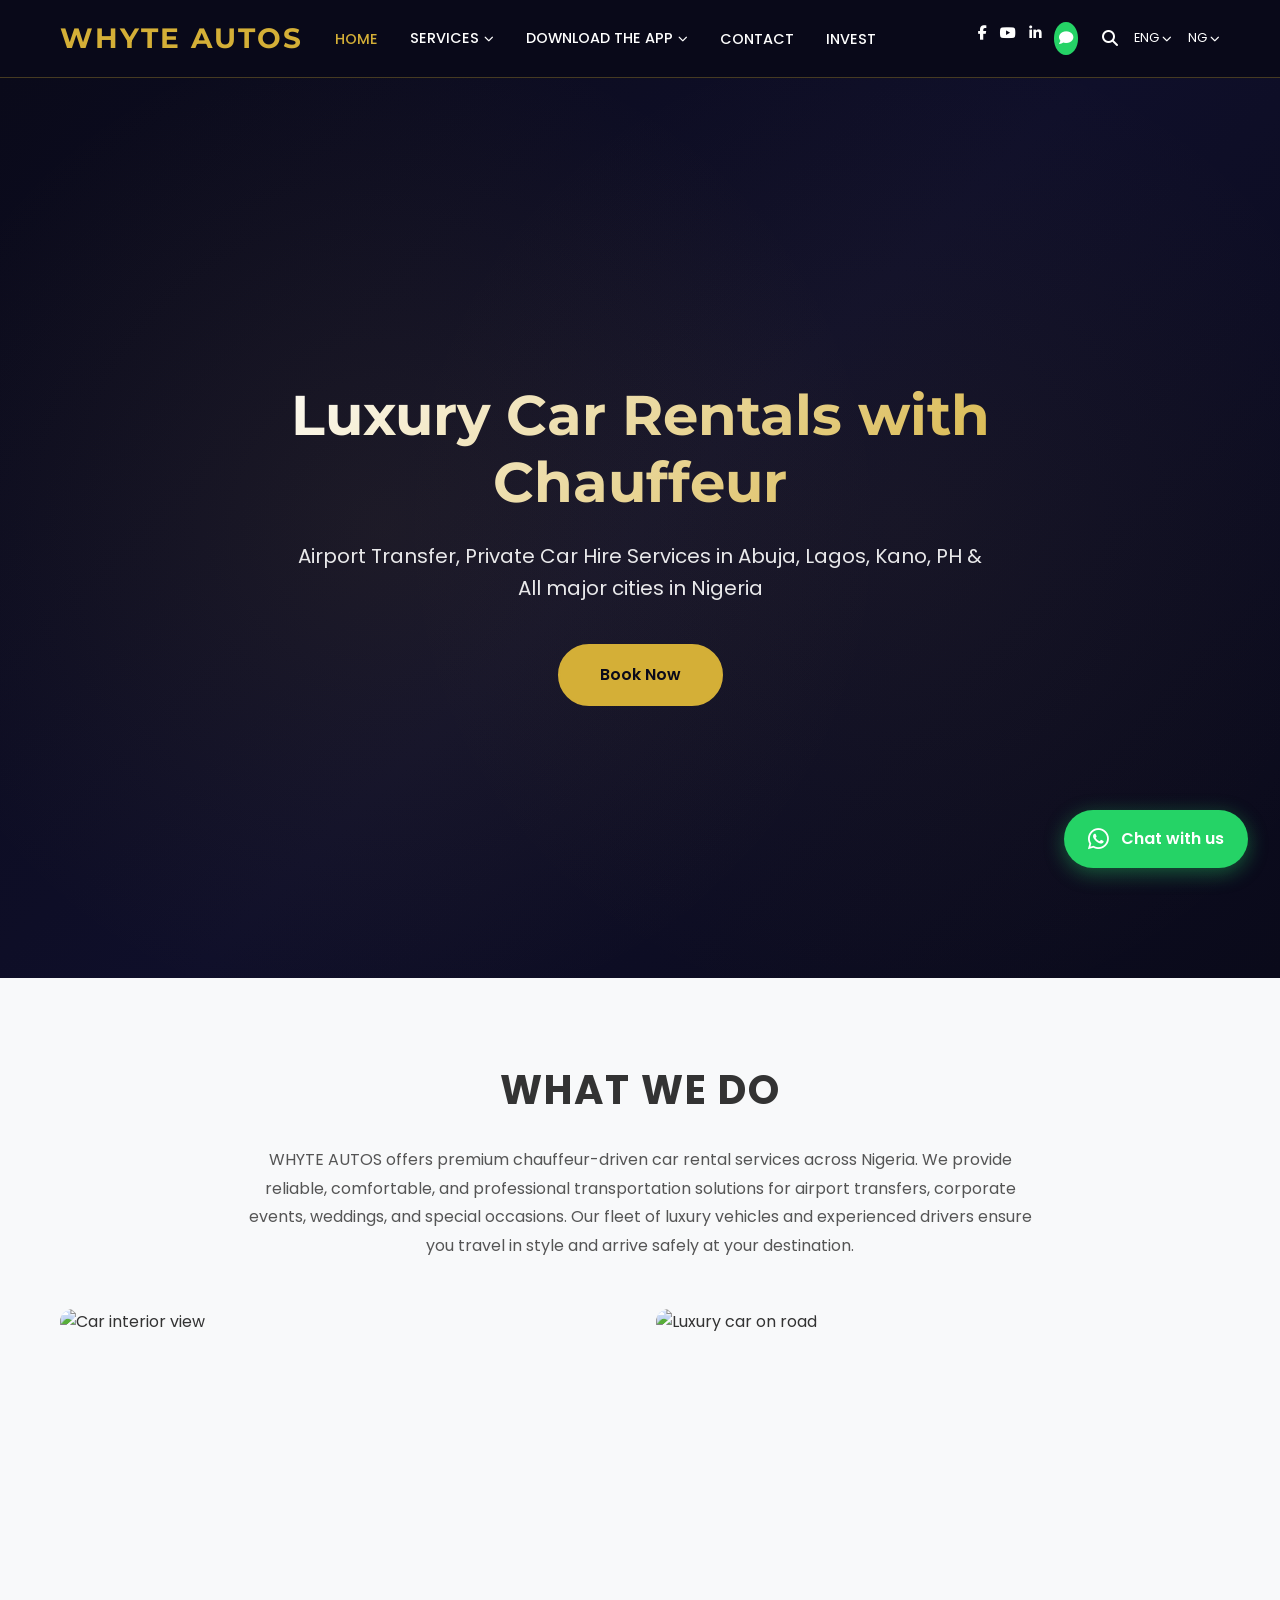
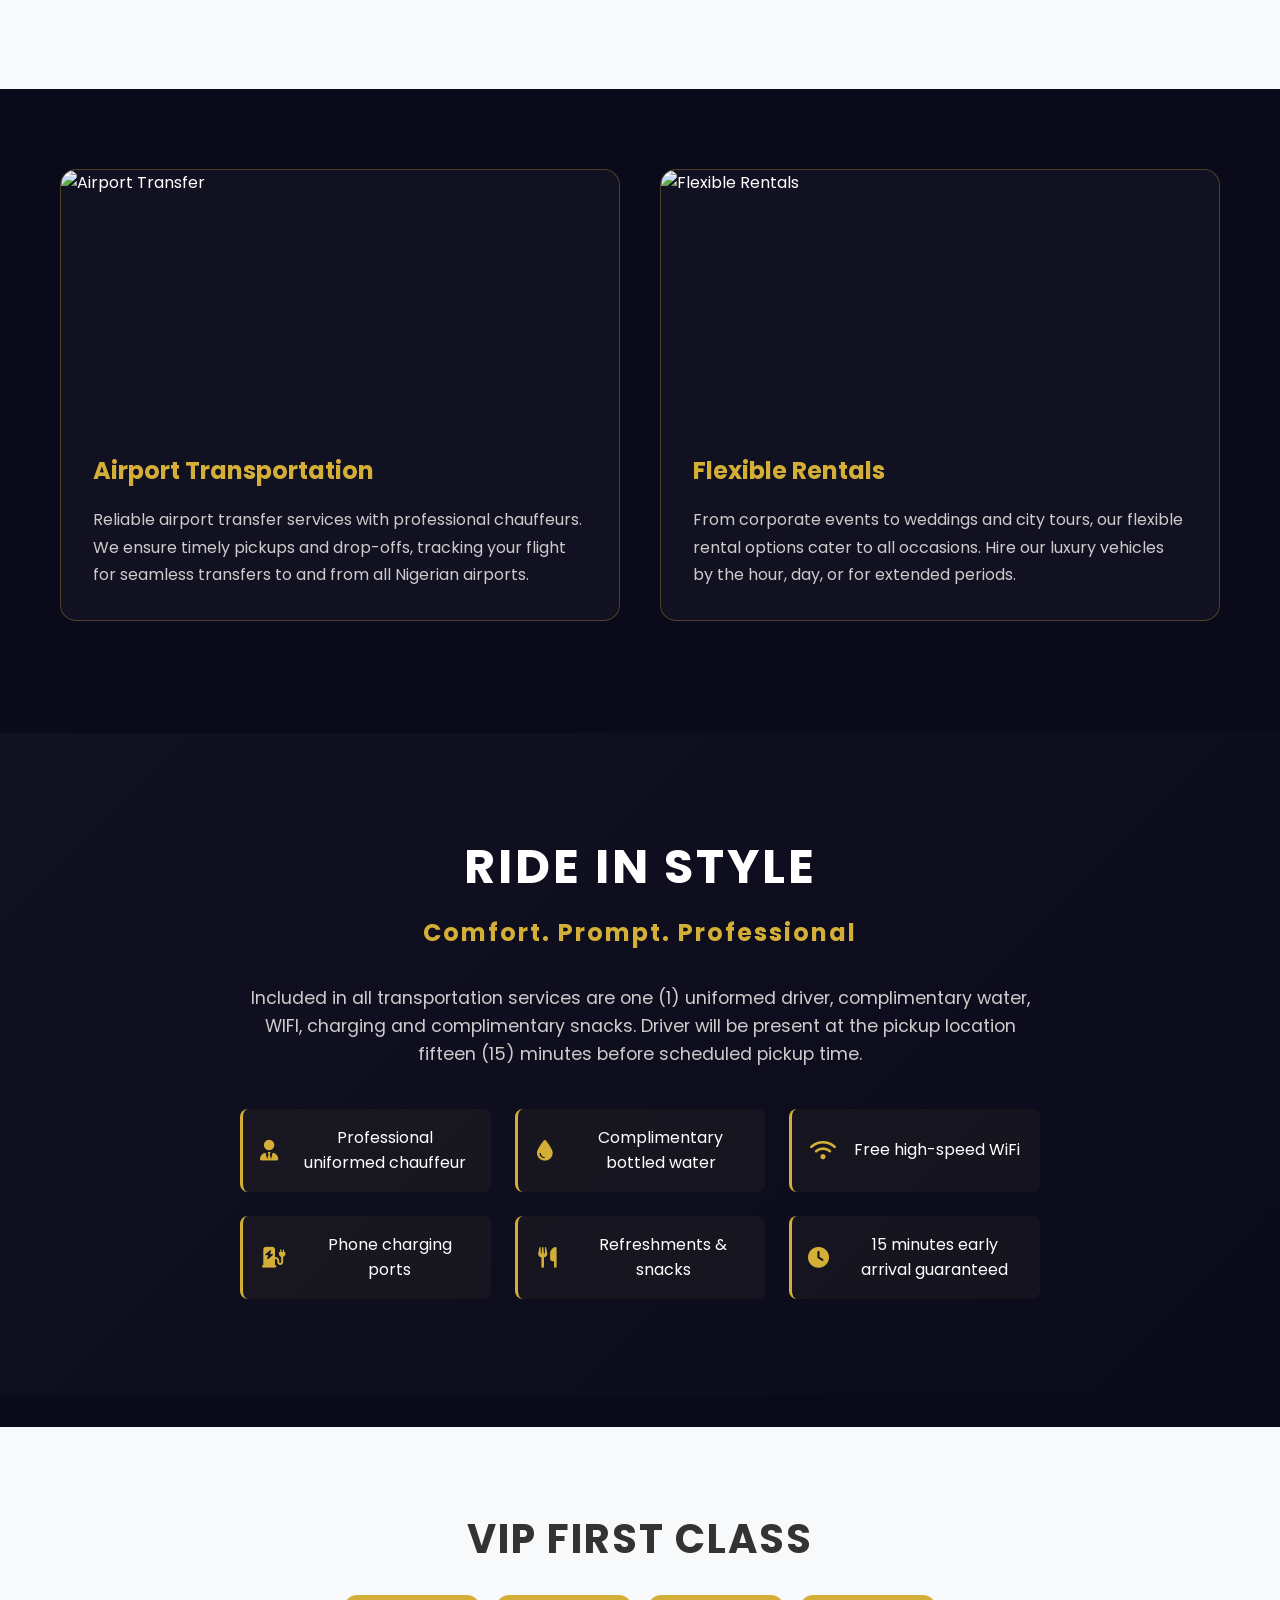
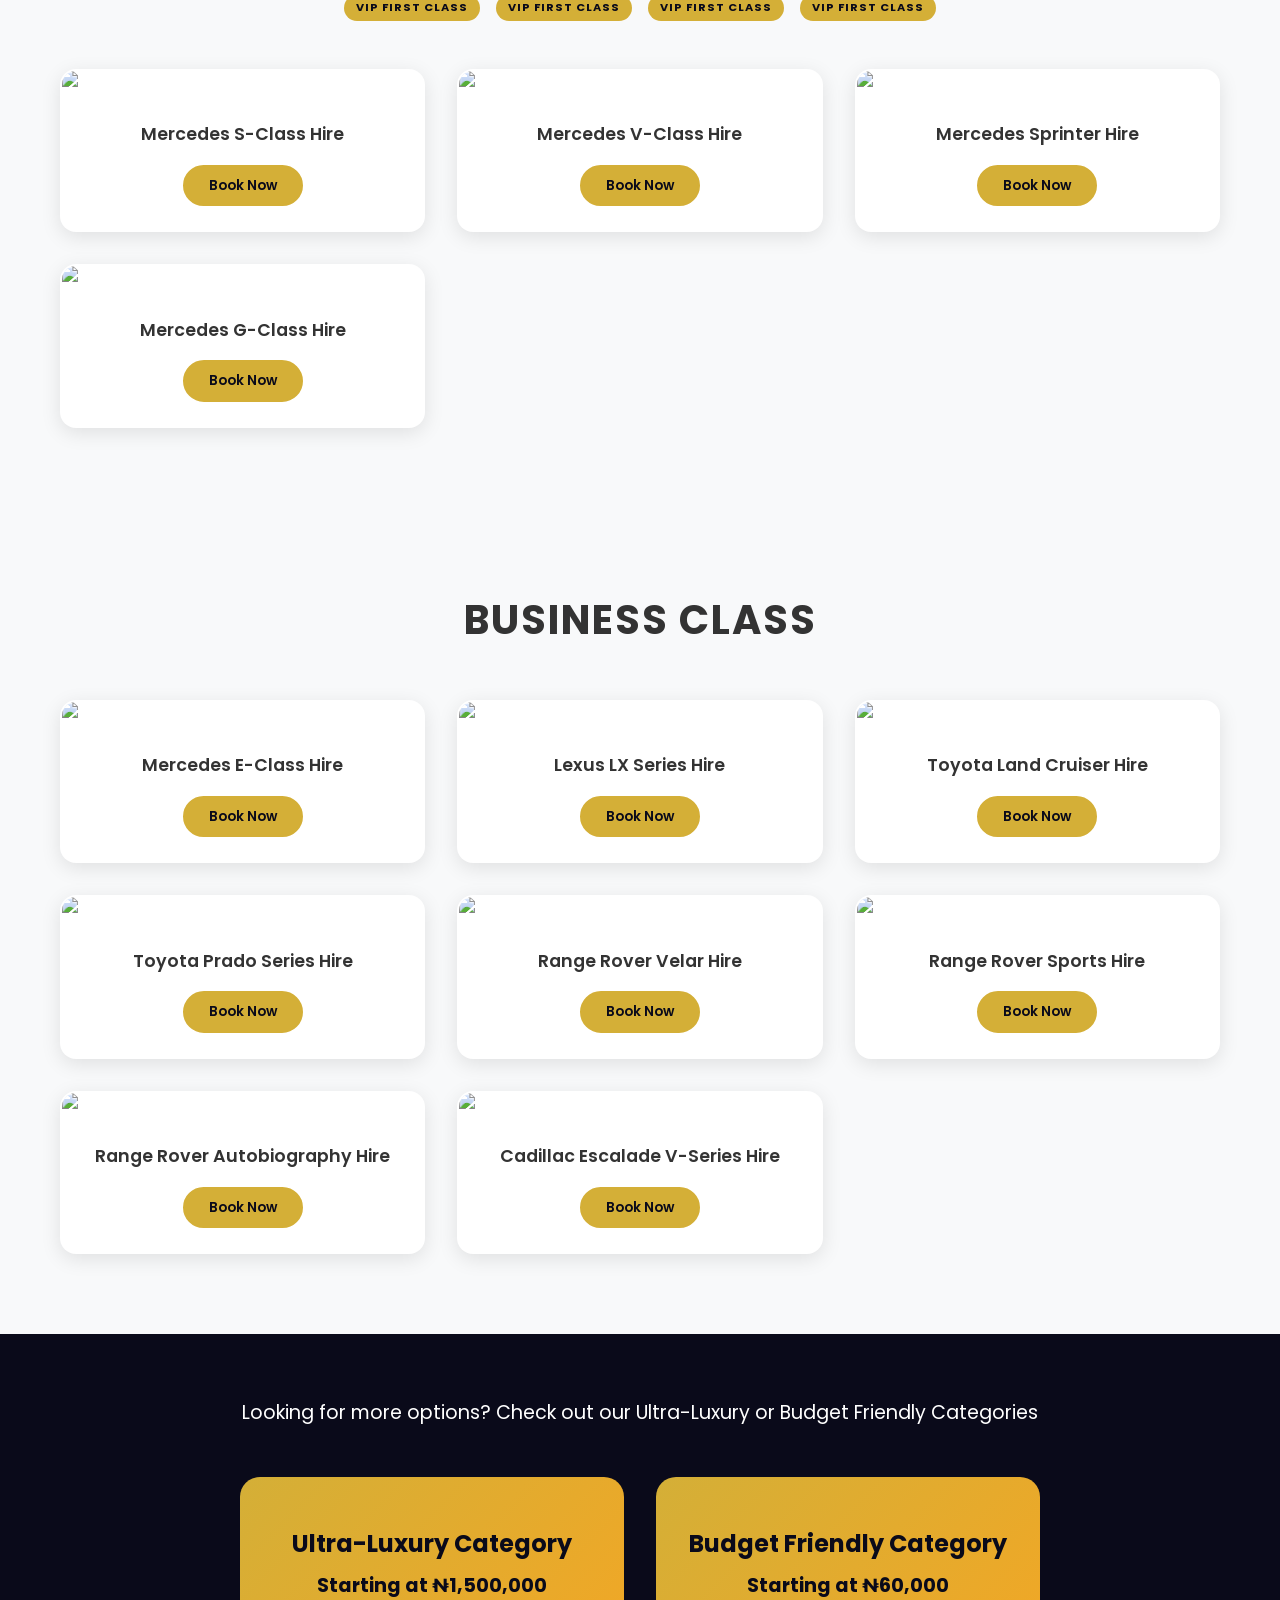
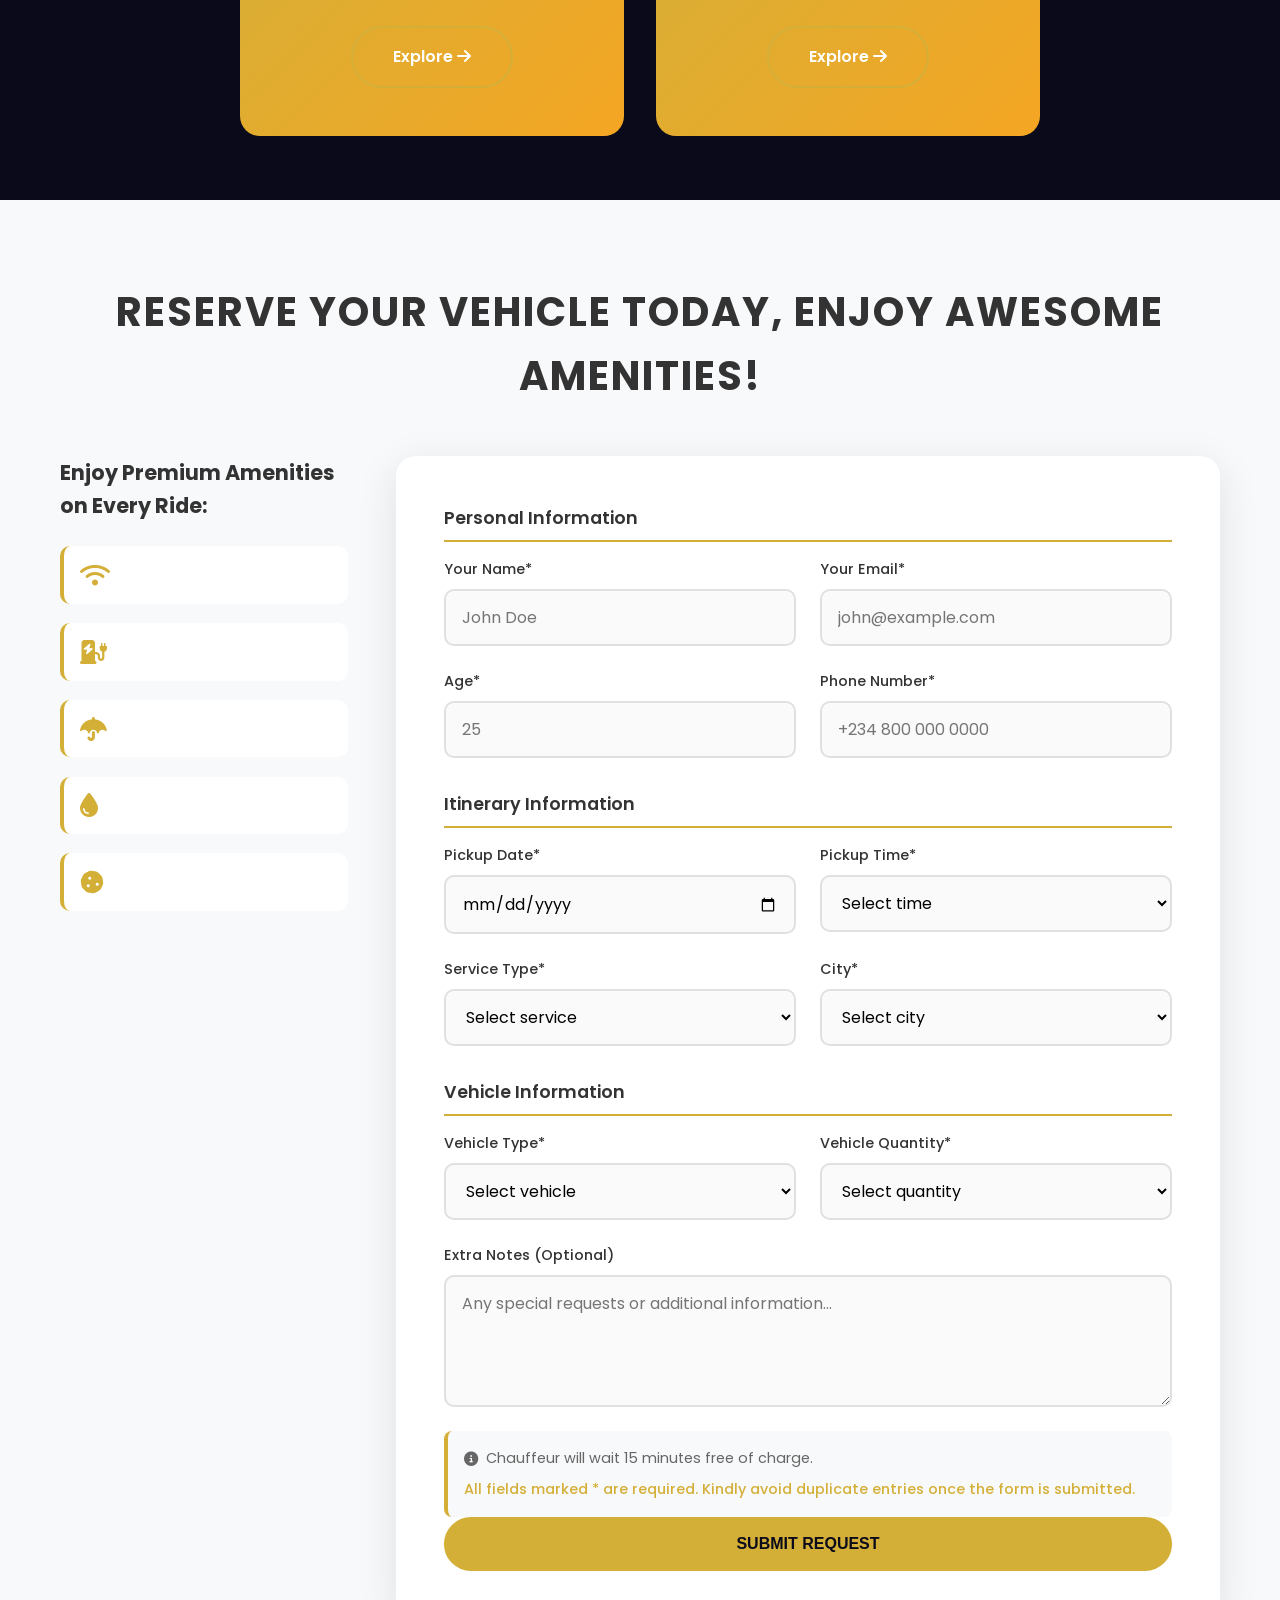
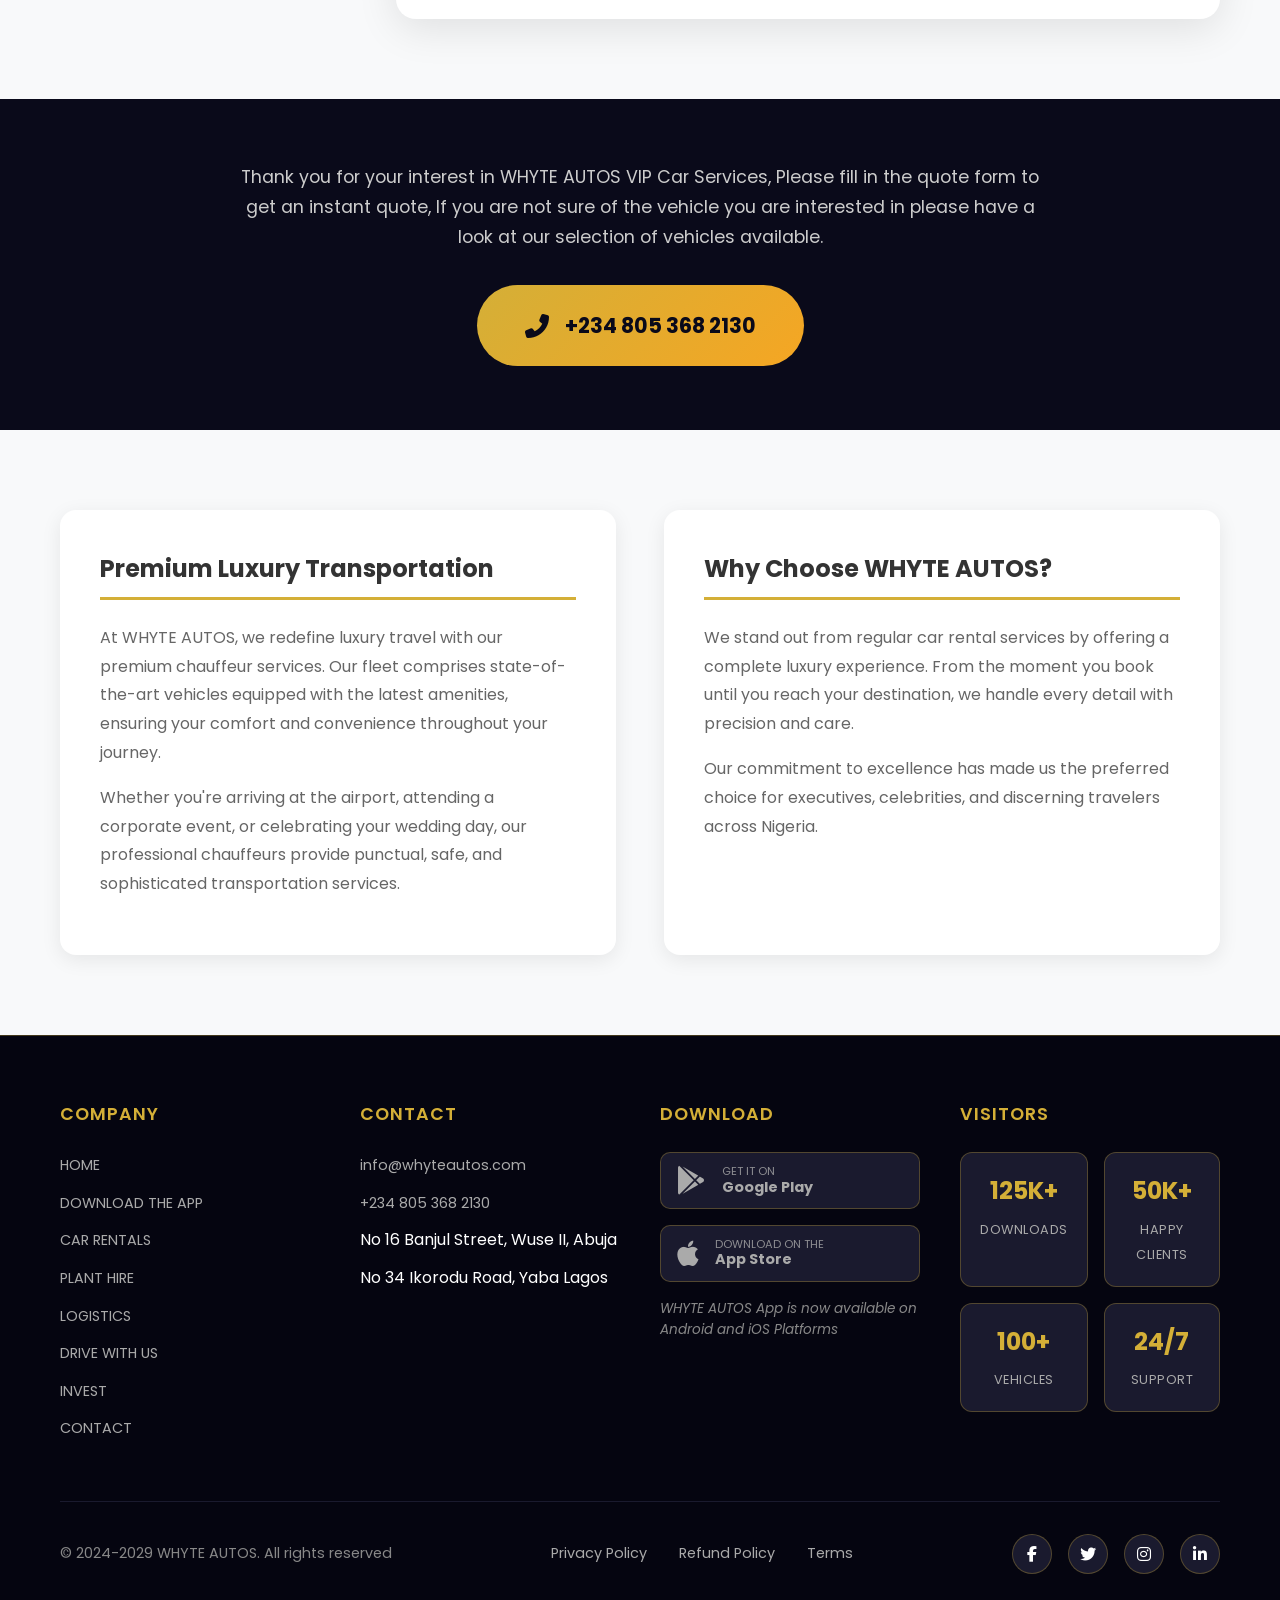
==== index.html @ a6574db5 "Add complete WHYTE AUTOS website with responsive design, form validation, and accessibility fixes" ====
<!DOCTYPE html>
<html lang="en">
<head>
    <meta charset="UTF-8">
    <meta name="viewport" content="width=device-width, initial-scale=1.0">
    <title>WHYTE AUTOS - Luxury Car Rentals with Chauffeur</title>
    <meta name="description" content="Premium luxury car rentals with professional chauffeur in Abuja, Lagos, Kano, Port Harcourt & all major cities in Nigeria.">
    <link rel="stylesheet" href="https://cdnjs.cloudflare.com/ajax/libs/font-awesome/6.4.0/css/all.min.css">
    <link href="https://fonts.googleapis.com/css2?family=Poppins:wght@300;400;500;600;700&family=Montserrat:wght@400;500;600;700&display=swap" rel="stylesheet">
    <link rel="stylesheet" href="styles.css">
</head>
<body>
    <!-- Header -->
    <header class="header">
        <div class="container">
            <div class="nav-wrapper">
                <div class="logo">
                    <a href="#">WHYTE AUTOS</a>
                </div>

                <nav class="main-nav" id="mainNav">
                    <ul class="nav-links">
                        <li><a href="#home" class="active">HOME</a></li>
                        <li class="dropdown">
                            <a href="#services" class="dropdown-toggle">SERVICES <i class="fas fa-chevron-down"></i></a>
                            <ul class="dropdown-menu">
                                <li><a href="#">Airport Transfer</a></li>
                                <li><a href="#">Private Car Hire</a></li>
                                <li><a href="#">Wedding Services</a></li>
                                <li><a href="#">Corporate Events</a></li>
                            </ul>
                        </li>
                        <li class="dropdown">
                            <a href="#download" class="dropdown-toggle">DOWNLOAD THE APP <i class="fas fa-chevron-down"></i></a>
                            <ul class="dropdown-menu">
                                <li><a href="#">Google Play Store</a></li>
                                <li><a href="#">iOS App Store</a></li>
                                <li><a href="#">APK Download</a></li>
                            </ul>
                        </li>
                        <li><a href="#contact">CONTACT</a></li>
                        <li><a href="#invest">INVEST</a></li>
                    </ul>
                </nav>

                <div class="nav-actions">
                    <div class="social-icons">
                        <a href="#" aria-label="Facebook"><i class="fab fa-facebook-f"></i></a>
                        <a href="#" aria-label="YouTube"><i class="fab fa-youtube"></i></a>
                        <a href="#" aria-label="LinkedIn"><i class="fab fa-linkedin-in"></i></a>
                        <a href="#" class="chat-icon" aria-label="Chat with us"><i class="fas fa-comment"></i></a>
                    </div>
                    <div class="header-actions">
                        <a href="#" class="search-toggle" title="Search" aria-label="Open search bar"><i class="fas fa-search"></i></a>
                        <div class="lang-select">
                            <span>ENG <i class="fas fa-chevron-down"></i></span>
                        </div>
                        <div class="country-select">
                            <span>NG <i class="fas fa-chevron-down"></i></span>
                        </div>
                    </div>
                    <div class="hamburger" id="hamburger">
                        <span></span>
                        <span></span>
                        <span></span>
                    </div>
                </div>
            </div>
        </div>

        <!-- Search Bar -->
        <div class="search-bar" id="searchBar">
            <div class="container">
                <input type="text" placeholder="Search vehicles, services...">
                <button type="button" title="Submit search" aria-label="Search"><i class="fas fa-search"></i></button>
            </div>
        </div>
    </header>

    <!-- Mobile Menu -->
    <div class="mobile-menu" id="mobileMenu">
        <a href="#home">HOME</a>
        <a href="#services">SERVICES</a>
        <a href="#download">DOWNLOAD THE APP</a>
        <a href="#contact">CONTACT</a>
        <a href="#invest">INVEST</a>
    </div>

    <!-- Hero Section -->
    <section class="hero" id="home">
        <div class="container">
            <div class="hero-content">
                <h1>Luxury Car Rentals with Chauffeur</h1>
                <p>Airport Transfer, Private Car Hire Services in Abuja, Lagos, Kano, PH & All major cities in Nigeria</p>
                <a href="#booking" class="btn btn-gold">Book Now</a>
            </div>
        </div>
    </section>

    <!-- What We Do Section -->
    <section class="section what-we-do">
        <div class="container">
            <h2 class="section-title">WHAT WE DO</h2>
            <p class="section-desc">
                WHYTE AUTOS offers premium chauffeur-driven car rental services across Nigeria. We provide reliable, comfortable, and professional transportation solutions for airport transfers, corporate events, weddings, and special occasions. Our fleet of luxury vehicles and experienced drivers ensure you travel in style and arrive safely at your destination.
            </p>
            <div class="what-we-do-images">
                <div class="what-we-do-img">
                    <img src="https://images.unsplash.com/photo-1503376763036-066120622c74?w=600&h=400&fit=crop" alt="Car interior view">
                </div>
                <div class="what-we-do-img">
                    <img src="https://images.unsplash.com/photo-1449965408869-eaa3f722e40d?w=600&h=400&fit=crop" alt="Luxury car on road">
                </div>
            </div>
        </div>
    </section>

    <!-- Services Cards Section -->
    <section class="section services-cards">
        <div class="container">
            <div class="services-grid">
                <div class="service-card">
                    <div class="service-img">
                        <img src="https://images.unsplash.com/photo-1436491865332-7a61a109cc05?w=600&h=300&fit=crop" alt="Airport Transfer">
                    </div>
                    <div class="service-content">
                        <h3>Airport Transportation</h3>
                        <p>Reliable airport transfer services with professional chauffeurs. We ensure timely pickups and drop-offs, tracking your flight for seamless transfers to and from all Nigerian airports.</p>
                    </div>
                </div>
                <div class="service-card">
                    <div class="service-img">
                        <img src="https://images.unsplash.com/photo-1549317661-bd32c8ce0db2?w=600&h=300&fit=crop" alt="Flexible Rentals">
                    </div>
                    <div class="service-content">
                        <h3>Flexible Rentals</h3>
                        <p>From corporate events to weddings and city tours, our flexible rental options cater to all occasions. Hire our luxury vehicles by the hour, day, or for extended periods.</p>
                    </div>
                </div>
            </div>
        </div>
    </section>

    <!-- Ride in Style Section -->
    <section class="section ride-in-style">
        <div class="container">
            <div class="ride-content">
                <h2>RIDE IN STYLE</h2>
                <h3 class="subtitle">Comfort. Prompt. Professional</h3>
                <p>Included in all transportation services are one (1) uniformed driver, complimentary water, WIFI, charging and complimentary snacks. Driver will be present at the pickup location fifteen (15) minutes before scheduled pickup time.</p>
                <ul class="amenities-list">
                    <li><i class="fas fa-user-tie"></i> Professional uniformed chauffeur</li>
                    <li><i class="fas fa-tint"></i> Complimentary bottled water</li>
                    <li><i class="fas fa-wifi"></i> Free high-speed WiFi</li>
                    <li><i class="fas fa-charging-station"></i> Phone charging ports</li>
                    <li><i class="fas fa-utensils"></i> Refreshments & snacks</li>
                    <li><i class="fas fa-clock"></i> 15 minutes early arrival guaranteed</li>
                </ul>
            </div>
        </div>
    </section>

    <!-- VIP FIRST CLASS Section -->
    <section class="section vip-first-class">
        <div class="container">
            <h2 class="section-title">VIP FIRST CLASS</h2>
            <div class="vip-container">
                <span class="vip-badge">VIP FIRST CLASS</span>
                <span class="vip-badge">VIP FIRST CLASS</span>
                <span class="vip-badge">VIP FIRST CLASS</span>
                <span class="vip-badge">VIP FIRST CLASS</span>
            </div>
            <div class="vehicles-grid vehicles-grid-4">
                <div class="vehicle-card">
                    <img src="https://images.unsplash.com/photo-1618843479313-40f8afb4b4d8?w=600&h=400&fit=crop" alt="Mercedes S-Class">
                    <div class="vehicle-info">
                        <h4>Mercedes S-Class Hire</h4>
                        <a href="#booking" class="btn btn-gold btn-sm">Book Now</a>
                    </div>
                </div>
                <div class="vehicle-card">
                    <img src="https://images.unsplash.com/photo-1553413076-013dd387bd0b?w=600&h=400&fit=crop" alt="Mercedes V-Class">
                    <div class="vehicle-info">
                        <h4>Mercedes V-Class Hire</h4>
                        <a href="#booking" class="btn btn-gold btn-sm">Book Now</a>
                    </div>
                </div>
                <div class="vehicle-card">
                    <img src="https://images.unsplash.com/photo-1611419010196-a360856fc42f?w=600&h=400&fit=crop" alt="Mercedes Sprinter">
                    <div class="vehicle-info">
                        <h4>Mercedes Sprinter Hire</h4>
                        <a href="#booking" class="btn btn-gold btn-sm">Book Now</a>
                    </div>
                </div>
                <div class="vehicle-card">
                    <img src="https://images.unsplash.com/photo-1533473359331-0135ef1b58bf?w=600&h=400&fit=crop" alt="Mercedes G-Class">
                    <div class="vehicle-info">
                        <h4>Mercedes G-Class Hire</h4>
                        <a href="#booking" class="btn btn-gold btn-sm">Book Now</a>
                    </div>
                </div>
            </div>
        </div>
    </section>

    <!-- BUSINESS CLASS Section -->
    <section class="section business-class">
        <div class="container">
            <h2 class="section-title">BUSINESS CLASS</h2>
            <div class="vehicles-grid vehicles-grid-8">
                <div class="vehicle-card">
                    <img src="https://images.unsplash.com/photo-1612817159949-195b6eb9e31a?w=600&h=400&fit=crop" alt="Mercedes E-Class">
                    <div class="vehicle-info">
                        <h4>Mercedes E-Class Hire</h4>
                        <a href="#booking" class="btn btn-gold btn-sm">Book Now</a>
                    </div>
                </div>
                <div class="vehicle-card">
                    <img src="https://images.unsplash.com/photo-1606016159991-dfe4f2746ad5?w=600&h=400&fit=crop" alt="Lexus LX Series">
                    <div class="vehicle-info">
                        <h4>Lexus LX Series Hire</h4>
                        <a href="#booking" class="btn btn-gold btn-sm">Book Now</a>
                    </div>
                </div>
                <div class="vehicle-card">
                    <img src="https://images.unsplash.com/photo-1580274455191-1c62238fa333?w=600&h=400&fit=crop" alt="Toyota Land Cruiser">
                    <div class="vehicle-info">
                        <h4>Toyota Land Cruiser Hire</h4>
                        <a href="#booking" class="btn btn-gold btn-sm">Book Now</a>
                    </div>
                </div>
                <div class="vehicle-card">
                    <img src="https://images.unsplash.com/photo-1621007947382-bb3c3994e3fb?w=600&h=400&fit=crop" alt="Toyota Prado">
                    <div class="vehicle-info">
                        <h4>Toyota Prado Series Hire</h4>
                        <a href="#booking" class="btn btn-gold btn-sm">Book Now</a>
                    </div>
                </div>
                <div class="vehicle-card">
                    <img src="https://images.unsplash.com/photo-1552519507-da3b142c6e3d?w=600&h=400&fit=crop" alt="Range Rover Velar">
                    <div class="vehicle-info">
                        <h4>Range Rover Velar Hire</h4>
                        <a href="#booking" class="btn btn-gold btn-sm">Book Now</a>
                    </div>
                </div>
                <div class="vehicle-card">
                    <img src="https://images.unsplash.com/photo-1570177439772-6924bc764c31?w=600&h=400&fit=crop" alt="Range Rover Sport">
                    <div class="vehicle-info">
                        <h4>Range Rover Sports Hire</h4>
                        <a href="#booking" class="btn btn-gold btn-sm">Book Now</a>
                    </div>
                </div>
                <div class="vehicle-card">
                    <img src="https://images.unsplash.com/photo-1549317661-bd32c8ce0db2?w=600&h=400&fit=crop" alt="Range Rover Autobiography">
                    <div class="vehicle-info">
                        <h4>Range Rover Autobiography Hire</h4>
                        <a href="#booking" class="btn btn-gold btn-sm">Book Now</a>
                    </div>
                </div>
                <div class="vehicle-card">
                    <img src="https://images.unsplash.com/photo-1555215695-3004980ad54e?w=600&h=400&fit=crop" alt="Cadillac Escalade">
                    <div class="vehicle-info">
                        <h4>Cadillac Escalade V-Series Hire</h4>
                        <a href="#booking" class="btn btn-gold btn-sm">Book Now</a>
                    </div>
                </div>
            </div>
        </div>
    </section>

    <!-- More Options Section -->
    <section class="section more-options">
        <div class="container">
            <p class="more-options-text">Looking for more options? Check out our Ultra-Luxury or Budget Friendly Categories</p>
            <div class="options-grid">
                <div class="option-card">
                    <div class="option-content">
                        <h3>Ultra-Luxury Category</h3>
                        <p>Starting at ₦1,500,000</p>
                        <a href="#" class="btn btn-outline">Explore <i class="fas fa-arrow-right"></i></a>
                    </div>
                </div>
                <div class="option-card">
                    <div class="option-content">
                        <h3>Budget Friendly Category</h3>
                        <p>Starting at ₦60,000</p>
                        <a href="#" class="btn btn-outline">Explore <i class="fas fa-arrow-right"></i></a>
                    </div>
                </div>
            </div>
        </div>
    </section>

    <!-- Booking Form Section -->
    <section class="section booking-section" id="booking">
        <div class="container">
            <h2 class="section-title text-center">RESERVE YOUR VEHICLE TODAY, ENJOY AWESOME AMENITIES!</h2>

            <div class="booking-grid">
                <!-- Left Column - Amenities -->
                <div class="amenities-column">
                    <h3>Enjoy Premium Amenities on Every Ride:</h3>
                    <ul class="amenities-icons">
                        <li><i class="fas fa-wifi"></i><span>Free High-Speed WiFi</span></li>
                        <li><i class="fas fa-charging-station"></i><span>Phone Charger</span></li>
                        <li><i class="fas fa-umbrella"></i><span>Umbrella</span></li>
                        <li><i class="fas fa-tint"></i><span>Complimentary Water</span></li>
                        <li><i class="fas fa-cookie"></i><span>Snacks</span></li>
                    </ul>
                </div>

                <!-- Right Column - Form -->
                <div class="form-column">
                    <form id="bookingForm" class="booking-form" novalidate>
                        <div class="form-section-title">Personal Information</div>
                        <div class="form-row">
                            <div class="form-group">
                                <label for="name">Your Name*</label>
                                <input type="text" id="name" name="name" required placeholder="John Doe">
                            </div>
                            <div class="form-group">
                                <label for="email">Your Email*</label>
                                <input type="email" id="email" name="email" required placeholder="john@example.com">
                            </div>
                        </div>
                        <div class="form-row">
                            <div class="form-group">
                                <label for="age">Age*</label>
                                <input type="number" id="age" name="age" min="18" max="100" required placeholder="25">
                            </div>
                            <div class="form-group">
                                <label for="phone">Phone Number*</label>
                                <input type="tel" id="phone" name="phone" required placeholder="+234 800 000 0000">
                            </div>
                        </div>

                        <div class="form-section-title">Itinerary Information</div>
                        <div class="form-row">
                            <div class="form-group">
                                <label for="pickupDate">Pickup Date*</label>
                                <input type="date" id="pickupDate" name="pickupDate" required>
                            </div>
                            <div class="form-group">
                                <label for="pickupTime">Pickup Time*</label>
                                <select id="pickupTime" name="pickupTime" required>
                                    <option value="">Select time</option>
                                    <option value="00:00">12:00 AM</option>
                                    <option value="01:00">1:00 AM</option>
                                    <option value="02:00">2:00 AM</option>
                                    <option value="03:00">3:00 AM</option>
                                    <option value="04:00">4:00 AM</option>
                                    <option value="05:00">5:00 AM</option>
                                    <option value="06:00">6:00 AM</option>
                                    <option value="07:00">7:00 AM</option>
                                    <option value="08:00">8:00 AM</option>
                                    <option value="09:00">9:00 AM</option>
                                    <option value="10:00">10:00 AM</option>
                                    <option value="11:00">11:00 AM</option>
                                    <option value="12:00">12:00 PM</option>
                                    <option value="13:00">1:00 PM</option>
                                    <option value="14:00">2:00 PM</option>
                                    <option value="15:00">3:00 PM</option>
                                    <option value="16:00">4:00 PM</option>
                                    <option value="17:00">5:00 PM</option>
                                    <option value="18:00">6:00 PM</option>
                                    <option value="19:00">7:00 PM</option>
                                    <option value="20:00">8:00 PM</option>
                                    <option value="21:00">9:00 PM</option>
                                    <option value="22:00">10:00 PM</option>
                                    <option value="23:00">11:00 PM</option>
                                </select>
                            </div>
                        </div>
                        <div class="form-row">
                            <div class="form-group">
                                <label for="serviceType">Service Type*</label>
                                <select id="serviceType" name="serviceType" required>
                                    <option value="">Select service</option>
                                    <option value="airport">Airport Transfer</option>
                                    <option value="private">Private Car Hire</option>
                                    <option value="event">Event Transportation</option>
                                    <option value="corporate">Corporate Services</option>
                                </select>
                            </div>
                            <div class="form-group">
                                <label for="city">City*</label>
                                <select id="city" name="city" required>
                                    <option value="">Select city</option>
                                    <option value="abuja">Abuja</option>
                                    <option value="lagos">Lagos</option>
                                    <option value="kano">Kano</option>
                                    <option value="port-harcourt">Port Harcourt</option>
                                    <option value="other">Other</option>
                                </select>
                            </div>
                        </div>

                        <div class="form-section-title">Vehicle Information</div>
                        <div class="form-row">
                            <div class="form-group">
                                <label for="vehicleType">Vehicle Type*</label>
                                <select id="vehicleType" name="vehicleType" required>
                                    <option value="">Select vehicle</option>
                                    <option value="mercedes-s-class">Mercedes S-Class</option>
                                    <option value="mercedes-v-class">Mercedes V-Class</option>
                                    <option value="mercedes-sprinter">Mercedes Sprinter</option>
                                    <option value="mercedes-g-class">Mercedes G-Class</option>
                                    <option value="mercedes-e-class">Mercedes E-Class</option>
                                    <option value="lexus-lx">Lexus LX Series</option>
                                    <option value="toyota-landcruiser">Toyota Land Cruiser</option>
                                    <option value="toyota-prado">Toyota Prado Series</option>
                                    <option value="range-rover-velar">Range Rover Velar</option>
                                    <option value="range-rover-sport">Range Rover Sport</option>
                                    <option value="range-rover-auto">Range Rover Autobiography</option>
                                    <option value="cadillac-escalade">Cadillac Escalade V-Series</option>
                                </select>
                            </div>
                            <div class="form-group">
                                <label for="quantity">Vehicle Quantity*</label>
                                <select id="quantity" name="quantity" required>
                                    <option value="">Select quantity</option>
                                    <option value="1">1 Vehicle</option>
                                    <option value="2">2 Vehicles</option>
                                    <option value="3">3 Vehicles</option>
                                    <option value="4">4 Vehicles</option>
                                    <option value="5">5+ Vehicles</option>
                                </select>
                            </div>
                        </div>

                        <div class="form-group full-width">
                            <label for="notes">Extra Notes (Optional)</label>
                            <textarea id="notes" name="notes" rows="4" placeholder="Any special requests or additional information..."></textarea>
                        </div>

                        <div class="form-note">
                            <p><i class="fas fa-info-circle"></i> Chauffeur will wait 15 minutes free of charge.</p>
                            <p class="required-note">All fields marked * are required. Kindly avoid duplicate entries once the form is submitted.</p>
                        </div>

                        <button type="submit" class="btn btn-gold btn-block">SUBMIT REQUEST</button>
                    </form>
                </div>
            </div>
        </div>
    </section>

    <!-- Quote Section -->
    <section class="section quote-section">
        <div class="container">
            <div class="quote-content">
                <p>Thank you for your interest in WHYTE AUTOS VIP Car Services, Please fill in the quote form to get an instant quote, If you are not sure of the vehicle you are interested in please have a look at our selection of vehicles available.</p>
                <div class="quote-phone">
                    <i class="fas fa-phone-alt"></i>
                    <a href="tel:+2348053682130">+234 805 368 2130</a>
                </div>
            </div>
        </div>
    </section>

    <!-- Description Sections -->
    <section class="section description-sections">
        <div class="container">
            <div class="description-grid">
                <div class="description-text">
                    <h3>Premium Luxury Transportation</h3>
                    <p>At WHYTE AUTOS, we redefine luxury travel with our premium chauffeur services. Our fleet comprises state-of-the-art vehicles equipped with the latest amenities, ensuring your comfort and convenience throughout your journey.</p>
                    <p>Whether you're arriving at the airport, attending a corporate event, or celebrating your wedding day, our professional chauffeurs provide punctual, safe, and sophisticated transportation services.</p>
                </div>
                <div class="description-text">
                    <h3>Why Choose WHYTE AUTOS?</h3>
                    <p>We stand out from regular car rental services by offering a complete luxury experience. From the moment you book until you reach your destination, we handle every detail with precision and care.</p>
                    <p>Our commitment to excellence has made us the preferred choice for executives, celebrities, and discerning travelers across Nigeria.</p>
                </div>
            </div>
        </div>
    </section>

    <!-- Footer -->
    <footer class="footer" id="contact">
        <div class="container">
            <div class="footer-grid">
                <div class="footer-column">
                    <h4>COMPANY</h4>
                    <ul>
                        <li><a href="#home">HOME</a></li>
                        <li><a href="#download">DOWNLOAD THE APP</a></li>
                        <li><a href="#">CAR RENTALS</a></li>
                        <li><a href="#">PLANT HIRE</a></li>
                        <li><a href="#">LOGISTICS</a></li>
                        <li><a href="#">DRIVE WITH US</a></li>
                        <li><a href="#invest">INVEST</a></li>
                        <li><a href="#contact">CONTACT</a></li>
                    </ul>
                </div>
                <div class="footer-column">
                    <h4>CONTACT</h4>
                    <ul>
                        <li><a href="mailto:info@whyteautos.com">info@whyteautos.com</a></li>
                        <li><a href="tel:+2348053682130">+234 805 368 2130</a></li>
                        <li>No 16 Banjul Street, Wuse II, Abuja</li>
                        <li>No 34 Ikorodu Road, Yaba Lagos</li>
                    </ul>
                </div>
                <div class="footer-column">
                    <h4>DOWNLOAD</h4>
                    <div class="app-badges">
                        <a href="#" class="app-badge">
                            <i class="fab fa-google-play"></i>
                            <div>
                                <span>GET IT ON</span>
                                <strong>Google Play</strong>
                            </div>
                        </a>
                        <a href="#" class="app-badge">
                            <i class="fab fa-apple"></i>
                            <div>
                                <span>Download on the</span>
                                <strong>App Store</strong>
                            </div>
                        </a>
                    </div>
                    <p class="app-note">WHYTE AUTOS App is now available on Android and iOS Platforms</p>
                </div>
                <div class="footer-column stats-column">
                    <h4>VISITORS</h4>
                    <div class="stats-grid">
                        <div class="stat-box">
                            <span class="stat-number">125K+</span>
                            <span class="stat-label">Downloads</span>
                        </div>
                        <div class="stat-box">
                            <span class="stat-number">50K+</span>
                            <span class="stat-label">Happy Clients</span>
                        </div>
                        <div class="stat-box">
                            <span class="stat-number">100+</span>
                            <span class="stat-label">Vehicles</span>
                        </div>
                        <div class="stat-box">
                            <span class="stat-number">24/7</span>
                            <span class="stat-label">Support</span>
                        </div>
                    </div>
                </div>
            </div>

            <div class="footer-bottom">
                <div class="copyright">
                    <p>&copy; 2024-2029 WHYTE AUTOS. All rights reserved</p>
                </div>
                <div class="footer-links">
                    <a href="#">Privacy Policy</a>
                    <a href="#">Refund Policy</a>
                    <a href="#">Terms</a>
                </div>
                <div class="footer-social">
                    <a href="#" title="Follow us on Facebook" aria-label="Follow us on Facebook"><i class="fab fa-facebook-f"></i></a>
                    <a href="#" title="Follow us on Twitter" aria-label="Follow us on Twitter"><i class="fab fa-twitter"></i></a>
                    <a href="#" title="Follow us on Instagram" aria-label="Follow us on Instagram"><i class="fab fa-instagram"></i></a>
                    <a href="#" title="Connect with us on LinkedIn" aria-label="Connect with us on LinkedIn"><i class="fab fa-linkedin-in"></i></a>
                </div>
            </div>
        </div>
    </footer>

    <!-- Floating WhatsApp Chat -->
    <a href="https://wa.me/2348053682130" class="floating-chat" target="_blank" rel="noopener noreferrer">
        <i class="fab fa-whatsapp"></i>
        <span>Chat with us</span>
    </a>

    <script src="script.js"></script>
</body>
</html>
---- styles.css ----
/* ===========================
   WHYTE AUTOS - Complete CSS
   Exact NAIRAXI Replica
   =========================== */

/* ========================================
   CSS VARIABLES & RESET
   ======================================== */
:root {
    /* Colors (from NAIRAXI dark theme) */
    --primary-bg: #0a0a1a;         /* Dark navy/black */
    --accent-gold: #d4af37;        /* Gold accent */
    --accent-light: #f5a623;       /* Light gold */
    --text-light: #ffffff;         /* White text */
    --text-dark: #333333;          /* Dark text */
    --card-bg: #ffffff;            /* White cards */
    --section-bg: #f8f9fa;         /* Light section */
    --border-gold: rgba(212, 175, 55, 0.3);
    --shadow-gold: rgba(212, 175, 55, 0.2);

    /* Typography */
    --font-primary: 'Poppins', 'Montserrat', 'Segoe UI', sans-serif;
    --font-heading: 'Montserrat', sans-serif;
}

* {
    margin: 0;
    padding: 0;
    box-sizing: border-box;
}

html {
    scroll-behavior: smooth;
}

body {
    font-family: var(--font-primary);
    background: var(--primary-bg);
    color: var(--text-light);
    line-height: 1.6;
    overflow-x: hidden;
}

/* Remove default link styles */
a {
    text-decoration: none;
    color: inherit;
}

/* Remove list styles */
ul {
    list-style: none;
}

/* ========================================
   LAYOUT UTILITIES
   ======================================== */
.container {
    max-width: 1200px;
    margin: 0 auto;
    padding: 0 20px;
}

/* ========================================
   HEADER & NAVIGATION
   ======================================== */
.header {
    position: sticky;
    top: 0;
    width: 100%;
    background: rgba(10, 10, 26, 0.95);
    backdrop-filter: blur(10px);
    z-index: 1000;
    border-bottom: 1px solid var(--border-gold);
    padding: 1rem 0;
}

.nav-wrapper {
    display: flex;
    justify-content: space-between;
    align-items: center;
    gap: 2rem;
}

/* Logo */
.logo a {
    font-family: var(--font-heading);
    font-size: 1.75rem;
    font-weight: 700;
    color: var(--accent-gold);
    letter-spacing: 2px;
}

/* Desktop Navigation */
.main-nav {
    flex: 1;
}

.nav-links {
    display: flex;
    list-style: none;
    gap: 2rem;
    align-items: center;
}

.nav-links a {
    color: var(--text-light);
    font-weight: 500;
    font-size: 0.9rem;
    transition: color 0.3s ease;
}

.nav-links a:hover,
.nav-links a.active {
    color: var(--accent-gold);
}

/* Dropdown */
.dropdown {
    position: relative;
}

.dropdown-toggle {
    cursor: pointer;
    display: flex;
    align-items: center;
    gap: 0.3rem;
}

.dropdown-toggle i {
    font-size: 0.6rem;
    transition: transform 0.3s ease;
}

.dropdown:hover .dropdown-toggle i {
    transform: rotate(180deg);
}

.dropdown-menu {
    position: absolute;
    top: 100%;
    left: 0;
    background: #1a1a2e;
    min-width: 200px;
    border-radius: 8px;
    box-shadow: 0 10px 30px rgba(0, 0, 0, 0.3);
    border: 1px solid var(--border-gold);
    opacity: 0;
    visibility: hidden;
    transform: translateY(10px);
    transition: all 0.3s ease;
    padding: 0.5rem 0;
    margin-top: 0.5rem;
}

.dropdown:hover .dropdown-menu {
    opacity: 1;
    visibility: visible;
    transform: translateY(0);
}

.dropdown-menu a {
    display: block;
    padding: 0.75rem 1.5rem;
    color: var(--text-light);
    font-size: 0.85rem;
    transition: all 0.3s ease;
}

.dropdown-menu a:hover {
    background: var(--accent-gold);
    color: var(--primary-bg);
}

/* Header Actions */
.nav-actions {
    display: flex;
    align-items: center;
    gap: 1.5rem;
}

.social-icons {
    display: flex;
    gap: 0.8rem;
}

.social-icons a {
    color: var(--text-light);
    font-size: 0.9rem;
    transition: color 0.3s ease;
}

.social-icons a:hover {
    color: var(--accent-gold);
}

.chat-icon {
    background: #25D366;
    color: white !important;
    padding: 0.3rem;
    border-radius: 50%;
}

.header-actions {
    display: flex;
    align-items: center;
    gap: 1rem;
}

.search-toggle {
    color: var(--text-light);
    font-size: 1rem;
    cursor: pointer;
    transition: color 0.3s ease;
}

.search-toggle:hover {
    color: var(--accent-gold);
}

.lang-select,
.country-select {
    color: var(--text-light);
    font-size: 0.8rem;
    cursor: pointer;
    display: flex;
    align-items: center;
    gap: 0.3rem;
}

.lang-select i,
.country-select i {
    font-size: 0.6rem;
}

/* ========================================
   HAMBURGER MENU
   ======================================== */
.hamburger {
    display: none;
    flex-direction: column;
    gap: 5px;
    cursor: pointer;
    padding: 0.5rem;
}

.hamburger span {
    width: 25px;
    height: 3px;
    background: var(--accent-gold);
    border-radius: 3px;
    transition: all 0.3s ease;
}

/* ========================================
   SEARCH BAR
   ======================================== */
.search-bar {
    position: absolute;
    top: 100%;
    left: 0;
    width: 100%;
    background: var(--primary-bg);
    padding: 1rem 0;
    border-bottom: 1px solid var(--border-gold);
    display: none;
    z-index: 999;
}

.search-bar.active {
    display: block;
}

.search-bar .container {
    display: flex;
    gap: 1rem;
}

.search-bar input {
    flex: 1;
    padding: 0.75rem 1rem;
    background: #1a1a2e;
    border: 1px solid var(--border-gold);
    border-radius: 50px;
    color: var(--text-light);
    font-family: inherit;
}

.search-bar input:focus {
    outline: none;
    border-color: var(--accent-gold);
}

.search-bar button {
    padding: 0.75rem 1.5rem;
    background: var(--accent-gold);
    border: none;
    border-radius: 50px;
    color: var(--primary-bg);
    cursor: pointer;
    transition: background 0.3s ease;
}

.search-bar button:hover {
    background: var(--accent-light);
}

/* ========================================
   MOBILE MENU
   ======================================== */
.mobile-menu {
    display: none;
    position: fixed;
    top: 70px;
    left: 0;
    width: 100%;
    background: var(--primary-bg);
    padding: 1rem 0;
    z-index: 998;
    border-bottom: 1px solid var(--border-gold);
    max-height: calc(100vh - 70px);
    overflow-y: auto;
}

.mobile-menu.active {
    display: block;
}

.mobile-menu a {
    display: block;
    padding: 1rem 2rem;
    color: var(--text-light);
    border-bottom: 1px solid rgba(255, 255, 255, 0.1);
    transition: background 0.3s ease;
}

.mobile-menu a:hover {
    background: rgba(212, 175, 55, 0.1);
    color: var(--accent-gold);
}

/* ========================================
   HERO SECTION
   ======================================== */
.hero {
    min-height: 100vh;
    display: flex;
    align-items: center;
    justify-content: center;
    background: linear-gradient(135deg, var(--primary-bg) 0%, #0f0f2a 50%, var(--primary-bg) 100%);
    position: relative;
}

.hero::before {
    content: '';
    position: absolute;
    top: 0;
    left: 0;
    width: 100%;
    height: 100%;
    background: radial-gradient(circle at 30% 50%, rgba(212, 175, 55, 0.08) 0%, transparent 50%),
                radial-gradient(circle at 70% 50%, rgba(212, 175, 55, 0.05) 0%, transparent 50%);
}

.hero-content {
    text-align: center;
    max-width: 900px;
    padding: 6rem 2rem 4rem;
    position: relative;
    z-index: 1;
}

.hero h1 {
    font-family: var(--font-heading);
    font-size: 3.5rem;
    font-weight: 700;
    margin-bottom: 1.5rem;
    line-height: 1.2;
    background: linear-gradient(135deg, var(--text-light) 0%, var(--accent-gold) 100%);
    -webkit-background-clip: text;
    -webkit-text-fill-color: transparent;
    background-clip: text;
}

.hero p {
    font-size: 1.25rem;
    margin-bottom: 2.5rem;
    opacity: 0.9;
    max-width: 700px;
    margin-left: auto;
    margin-right: auto;
}

/* ========================================
   BUTTONS
   ======================================== */
.btn {
    display: inline-block;
    padding: 1rem 2.5rem;
    border-radius: 50px;
    font-weight: 600;
    font-size: 1rem;
    text-decoration: none;
    cursor: pointer;
    transition: all 0.3s ease;
    border: 2px solid var(--accent-gold);
    text-align: center;
}

.btn-gold {
    background: var(--accent-gold);
    color: var(--primary-bg);
    border-color: var(--accent-gold);
}

.btn-gold:hover {
    background: var(--accent-light);
    border-color: var(--accent-light);
    transform: translateY(-3px);
    box-shadow: 0 10px 25px rgba(212, 175, 55, 0.3);
}

.btn-outline {
    background: transparent;
    color: var(--text-light);
    border-color: var(--accent-gold);
}

.btn-outline:hover {
    background: var(--accent-gold);
    color: var(--primary-bg);
}

.btn-sm {
    padding: 0.5rem 1.5rem;
    font-size: 0.85rem;
}

.btn-block {
    width: 100%;
    display: block;
}

/* ========================================
   SECTIONS GENERAL
   ======================================== */
.section {
    padding: 5rem 0;
}

.section-title {
    font-size: 2.5rem;
    text-align: center;
    margin-bottom: 1.5rem;
    color: var(--accent-gold);
    font-weight: 700;
    letter-spacing: 2px;
}

.text-center {
    text-align: center;
}

/* ========================================
   WHAT WE DO SECTION
   ======================================== */
.what-we-do {
    background: var(--section-bg);
    color: var(--text-dark);
}

.what-we-do .section-title {
    color: var(--text-dark);
}

.what-we-do .section-desc {
    text-align: center;
    max-width: 800px;
    margin: 0 auto 3rem;
    line-height: 1.8;
    color: #555;
}

.what-we-do-images {
    display: grid;
    grid-template-columns: 1fr 1fr;
    gap: 2rem;
}

.what-we-do-img {
    border-radius: 12px;
    overflow: hidden;
    height: 300px;
}

.what-we-do-img img {
    width: 100%;
    height: 100%;
    object-fit: cover;
    border-radius: 12px;
    transition: transform 0.3s ease;
}

.what-we-do-img:hover img {
    transform: scale(1.05);
}

/* ========================================
   SERVICES CARDS
   ======================================== */
.services-cards {
    background: var(--primary-bg);
}

.services-grid {
    display: grid;
    grid-template-columns: repeat(auto-fit, minmax(350px, 1fr));
    gap: 2.5rem;
}

.service-card {
    background: #111122;
    border-radius: 16px;
    overflow: hidden;
    border: 1px solid var(--border-gold);
    transition: all 0.4s ease;
}

.service-card:hover {
    transform: translateY(-10px);
    box-shadow: 0 20px 40px rgba(212, 175, 55, 0.2);
    border-color: var(--accent-gold);
}

.service-img {
    height: 250px;
    overflow: hidden;
}

.service-img img {
    width: 100%;
    height: 100%;
    object-fit: cover;
    transition: transform 0.5s ease;
}

.service-card:hover .service-img img {
    transform: scale(1.1);
}

.service-content {
    padding: 2rem;
}

.service-content h3 {
    color: var(--accent-gold);
    font-size: 1.5rem;
    margin-bottom: 1rem;
}

.service-content p {
    color: #ccc;
    line-height: 1.7;
}

/* ========================================
   RIDE IN STYLE SECTION
   ======================================== */
.ride-in-style {
    background: linear-gradient(135deg, #111122 0%, #0a0a1a 100%);
    padding: 6rem 0;
    margin: 2rem 0;
}

.ride-content {
    text-align: center;
    max-width: 800px;
    margin: 0 auto;
}

.ride-content h2 {
    font-size: 3rem;
    margin-bottom: 0.5rem;
    letter-spacing: 3px;
    color: var(--text-light);
}

.ride-content .subtitle {
    color: var(--accent-gold);
    font-size: 1.5rem;
    margin-bottom: 2rem;
    letter-spacing: 2px;
}

.ride-content > p {
    font-size: 1.1rem;
    margin-bottom: 2.5rem;
    color: #ccc;
}

.amenities-list {
    list-style: none;
    display: grid;
    grid-template-columns: repeat(auto-fit, minmax(250px, 1fr));
    gap: 1.5rem;
    margin-top: 2rem;
}

.amenities-list li {
    display: flex;
    align-items: center;
    gap: 1rem;
    padding: 1rem;
    background: rgba(212, 175, 55, 0.05);
    border-radius: 8px;
    border-left: 3px solid var(--accent-gold);
    transition: all 0.3s ease;
}

.amenities-list li:hover {
    background: rgba(212, 175, 55, 0.1);
    transform: translateX(5px);
}

.amenities-list li i {
    color: var(--accent-gold);
    font-size: 1.3rem;
    width: 30px;
}

/* ========================================
   VIP CONTAINER & BADGES
   ======================================== */
.vip-container {
    display: flex;
    justify-content: center;
    gap: 1rem;
    flex-wrap: wrap;
    margin-bottom: 2rem;
}

.vip-badge {
    display: inline-block;
    background: var(--accent-gold);
    color: var(--primary-bg);
    padding: 0.25rem 0.75rem;
    border-radius: 20px;
    font-size: 0.7rem;
    font-weight: bold;
    text-transform: uppercase;
    letter-spacing: 1px;
}

/* ========================================
   VEHICLE SECTIONS (VIP & BUSINESS)
   ======================================== */
.vip-first-class,
.business-class {
    background: var(--section-bg);
}

.vip-first-class .section-title,
.business-class .section-title {
    color: var(--text-dark);
}

.vehicles-grid {
    display: grid;
    gap: 2rem;
    margin-top: 3rem;
}

.vehicles-grid-4 {
    grid-template-columns: repeat(auto-fit, minmax(280px, 1fr));
}

.vehicles-grid-8 {
    grid-template-columns: repeat(auto-fit, minmax(280px, 1fr));
}

.vehicle-card {
    background: white;
    border-radius: 16px;
    overflow: hidden;
    box-shadow: 0 5px 20px rgba(0, 0, 0, 0.1);
    transition: all 0.4s ease;
    border: 2px solid transparent;
}

.vehicle-card:hover {
    transform: translateY(-10px);
    border-color: var(--accent-gold);
    box-shadow: 0 15px 40px rgba(212, 175, 55, 0.25);
}

.vehicle-card img {
    width: 100%;
    height: 220px;
    object-fit: cover;
    transition: transform 0.5s ease;
}

.vehicle-card:hover img {
    transform: scale(1.05);
}

.vehicle-info {
    padding: 1.5rem;
    text-align: center;
}

.vehicle-info h4 {
    color: var(--text-dark);
    font-size: 1.1rem;
    margin-bottom: 1rem;
    font-weight: 600;
}

/* ========================================
   MORE OPTIONS SECTION
   ======================================== */
.more-options {
    background: var(--primary-bg);
    padding: 4rem 0;
}

.more-options-text {
    text-align: center;
    font-size: 1.2rem;
    margin-bottom: 3rem;
    color: var(--text-light);
}

.options-grid {
    display: grid;
    grid-template-columns: repeat(auto-fit, minmax(280px, 1fr));
    gap: 2rem;
    max-width: 800px;
    margin: 0 auto;
}

.option-card {
    background: linear-gradient(135deg, var(--accent-gold) 0%, var(--accent-light) 100%);
    border-radius: 20px;
    padding: 3rem 2rem;
    text-align: center;
    transition: transform 0.3s ease;
}

.option-card:hover {
    transform: translateY(-5px);
}

.option-content h3 {
    color: var(--primary-bg);
    font-size: 1.5rem;
    margin-bottom: 0.5rem;
}

.option-content p {
    color: var(--primary-bg);
    font-size: 1.2rem;
    font-weight: 700;
    margin-bottom: 1.5rem;
}

/* ========================================
   BOOKING FORM SECTION
   ======================================== */
.booking-section {
    background: var(--section-bg);
    padding: 5rem 0;
}

.booking-section .section-title {
    color: var(--text-dark);
    margin-bottom: 3rem;
}

.booking-grid {
    display: grid;
    grid-template-columns: 1fr 2fr;
    gap: 3rem;
    align-items: start;
}

.amenities-column h3 {
    color: var(--text-dark);
    margin-bottom: 1.5rem;
    font-size: 1.3rem;
}

.amenities-icons {
    list-style: none;
    display: flex;
    flex-direction: column;
    gap: 1.2rem;
}

.amenities-icons li {
    display: flex;
    align-items: center;
    gap: 1rem;
    padding: 1rem;
    background: white;
    border-radius: 10px;
    border-left: 4px solid var(--accent-gold);
    transition: all 0.3s ease;
}

.amenities-icons li:hover {
    transform: translateX(5px);
    box-shadow: 0 5px 15px rgba(0, 0, 0, 0.1);
}

.amenities-icons li i {
    color: var(--accent-gold);
    font-size: 1.5rem;
    width: 30px;
}

/* Form Styles */
.booking-form {
    background: white;
    border-radius: 20px;
    padding: 3rem;
    box-shadow: 0 10px 40px rgba(0, 0, 0, 0.1);
}

.form-section-title {
    font-size: 1.1rem;
    color: var(--text-dark);
    margin: 2rem 0 1rem;
    padding-bottom: 0.5rem;
    border-bottom: 2px solid var(--accent-gold);
    font-weight: 600;
}

.form-section-title:first-of-type {
    margin-top: 0;
}

.form-row {
    display: grid;
    grid-template-columns: 1fr 1fr;
    gap: 1.5rem;
    margin-bottom: 1.5rem;
}

.form-group {
    display: flex;
    flex-direction: column;
    gap: 0.5rem;
}

.form-group.full-width {
    grid-column: 1 / -1;
}

.form-group label {
    color: var(--text-dark);
    font-weight: 500;
    font-size: 0.9rem;
}

.form-group input,
.form-group select,
.form-group textarea {
    padding: 0.875rem 1rem;
    border: 2px solid #e0e0e0;
    border-radius: 10px;
    font-family: inherit;
    font-size: 1rem;
    background: #fafafa;
    transition: all 0.3s ease;
}

.form-group input:focus,
.form-group select:focus,
.form-group textarea:focus {
    outline: none;
    border-color: var(--accent-gold);
    background: white;
    box-shadow: 0 0 0 3px rgba(212, 175, 55, 0.1);
}

.form-group textarea {
    resize: vertical;
    min-height: 120px;
}

.form-note {
    margin-top: 1.5rem;
    padding: 1rem;
    background: #f8f9fa;
    border-radius: 8px;
    border-left: 4px solid var(--accent-gold);
}

.form-note p {
    display: flex;
    align-items: center;
    gap: 0.5rem;
    font-size: 0.9rem;
    color: #666;
    margin-bottom: 0.5rem;
}

.form-note p:last-child {
    margin-bottom: 0;
}

.required-note {
    color: var(--accent-gold) !important;
    font-weight: 500;
}

.form-submit {
    margin-top: 2rem;
    padding: 1.25rem;
    font-size: 1.1rem;
}

/* ========================================
   QUOTE SECTION
   ======================================== */
.quote-section {
    background: var(--primary-bg);
    padding: 4rem 0;
}

.quote-content {
    text-align: center;
    max-width: 800px;
    margin: 0 auto;
}

.quote-content p {
    font-size: 1.1rem;
    margin-bottom: 2rem;
    line-height: 1.7;
    color: #ccc;
}

.quote-phone {
    display: inline-flex;
    align-items: center;
    gap: 1rem;
    padding: 1.5rem 3rem;
    background: linear-gradient(135deg, var(--accent-gold) 0%, var(--accent-light) 100%);
    border-radius: 50px;
    color: var(--primary-bg);
    font-size: 1.3rem;
    font-weight: 700;
    text-decoration: none;
    transition: all 0.3s ease;
}

.quote-phone:hover {
    transform: translateY(-3px);
    box-shadow: 0 15px 30px rgba(212, 175, 55, 0.4);
    color: var(--primary-bg);
}

.quote-phone i {
    font-size: 1.5rem;
}

/* ========================================
   DESCRIPTION SECTIONS
   ======================================== */
.description-sections {
    background: var(--section-bg);
    padding: 5rem 0;
}

.description-grid {
    display: grid;
    grid-template-columns: repeat(auto-fit, minmax(400px, 1fr));
    gap: 3rem;
}

.description-text {
    background: white;
    padding: 2.5rem;
    border-radius: 16px;
    box-shadow: 0 5px 20px rgba(0, 0, 0, 0.08);
}

.description-text h3 {
    color: var(--text-dark);
    font-size: 1.5rem;
    margin-bottom: 1.5rem;
    padding-bottom: 0.5rem;
    border-bottom: 3px solid var(--accent-gold);
}

.description-text p {
    color: #666;
    line-height: 1.8;
    margin-bottom: 1rem;
}

/* ========================================
   FOOTER
   ======================================== */
.footer {
    background: #050510;
    padding: 4rem 0 2rem;
    border-top: 1px solid var(--border-gold);
}

.footer-grid {
    display: grid;
    grid-template-columns: repeat(auto-fit, minmax(220px, 1fr));
    gap: 2.5rem;
    margin-bottom: 3rem;
}

.footer-column h4 {
    color: var(--accent-gold);
    font-size: 1.1rem;
    margin-bottom: 1.5rem;
    letter-spacing: 1px;
    font-weight: 600;
}

.footer-column ul {
    list-style: none;
}

.footer-column li {
    margin-bottom: 0.75rem;
}

.footer-column a {
    color: #aaa;
    font-size: 0.9rem;
    transition: color 0.3s ease;
}

.footer-column a:hover {
    color: var(--accent-gold);
    padding-left: 5px;
}

/* App Badges */
.app-badges {
    display: flex;
    flex-direction: column;
    gap: 1rem;
    margin-top: 1.5rem;
}

.app-badge {
    display: flex;
    align-items: center;
    gap: 1rem;
    padding: 0.75rem 1rem;
    background: #1a1a2e;
    border-radius: 10px;
    text-decoration: none;
    color: var(--text-light);
    transition: all 0.3s ease;
    border: 1px solid var(--border-gold);
}

.app-badge:hover {
    background: var(--accent-gold);
    color: var(--primary-bg);
    transform: translateY(-2px);
}

.app-badge i {
    font-size: 1.8rem;
}

.app-badge div {
    display: flex;
    flex-direction: column;
    line-height: 1.2;
}

.app-badge span {
    font-size: 0.7rem;
    text-transform: uppercase;
    opacity: 0.8;
}

.app-badge strong {
    font-size: 0.9rem;
}

.app-note {
    margin-top: 1rem;
    font-size: 0.85rem;
    color: #888;
    font-style: italic;
}

/* Visitor Stats */
.stats-column {
    grid-column: span 1;
}

.stats-grid {
    display: grid;
    grid-template-columns: repeat(2, 1fr);
    gap: 1rem;
    margin-top: 1rem;
}

.stat-box {
    background: #1a1a2e;
    padding: 1.2rem;
    border-radius: 12px;
    text-align: center;
    border: 1px solid var(--border-gold);
    transition: transform 0.3s ease;
}

.stat-box:hover {
    transform: translateY(-3px);
    border-color: var(--accent-gold);
}

.stat-number {
    display: block;
    font-size: 1.5rem;
    font-weight: 700;
    color: var(--accent-gold);
    margin-bottom: 0.3rem;
}

.stat-label {
    font-size: 0.8rem;
    color: #aaa;
    text-transform: uppercase;
    letter-spacing: 0.5px;
}

/* Footer Bottom */
.footer-bottom {
    padding-top: 2rem;
    border-top: 1px solid #1a1a2e;
    display: flex;
    flex-wrap: wrap;
    justify-content: space-between;
    align-items: center;
    gap: 1.5rem;
}

.copyright p {
    color: #888;
    font-size: 0.9rem;
}

.footer-links {
    display: flex;
    gap: 2rem;
}

.footer-links a {
    color: #aaa;
    text-decoration: none;
    font-size: 0.9rem;
    transition: color 0.3s ease;
}

.footer-links a:hover {
    color: var(--accent-gold);
}

.footer-social {
    display: flex;
    gap: 1rem;
}

.footer-social a {
    display: flex;
    align-items: center;
    justify-content: center;
    width: 40px;
    height: 40px;
    background: #1a1a2e;
    border-radius: 50%;
    color: var(--text-light);
    text-decoration: none;
    transition: all 0.3s ease;
    border: 1px solid var(--border-gold);
}

.footer-social a:hover {
    background: var(--accent-gold);
    color: var(--primary-bg);
    transform: translateY(-3px);
}

/* ========================================
   FLOATING CHAT BUTTON
   ======================================== */
.floating-chat {
    position: fixed;
    bottom: 2rem;
    right: 2rem;
    background: #25D366;
    color: white;
    padding: 1rem 1.5rem;
    border-radius: 50px;
    display: flex;
    align-items: center;
    gap: 0.75rem;
    text-decoration: none;
    z-index: 9999;
    font-weight: 600;
    box-shadow: 0 5px 20px rgba(37, 211, 102, 0.4);
    transition: all 0.3s ease;
}

.floating-chat:hover {
    transform: translateY(-5px) scale(1.05);
    box-shadow: 0 10px 30px rgba(37, 211, 102, 0.5);
    background: #128C7E;
}

.floating-chat i {
    font-size: 1.5rem;
}

/* ========================================
   RESPONSIVE STYLES
   ======================================== */
@media (max-width: 1200px) {
    .container {
        padding: 0 2rem;
    }

    .hero h1 {
        font-size: 3rem;
    }
}

@media (max-width: 992px) {
    .nav-links {
        display: none;
    }

    .hamburger {
        display: flex;
    }

    .hero h1 {
        font-size: 2.5rem;
    }

    .hero p {
        font-size: 1.1rem;
    }

    .booking-grid {
        grid-template-columns: 1fr;
        gap: 2rem;
    }

    .amenities-column {
        order: 2;
    }

    .form-column {
        order: 1;
    }
}

@media (max-width: 768px) {
    .section {
        padding: 3rem 0;
    }

    .section-title {
        font-size: 2rem;
    }

    .container {
        padding: 0 1rem;
    }

    .nav-wrapper {
        flex-wrap: wrap;
    }

    .main-nav {
        width: 100%;
        order: 3;
        display: none;
    }

    .main-nav.active {
        display: block;
    }

    .nav-actions {
        margin-left: auto;
    }

    .social-icons {
        display: none;
    }

    .hero-content {
        padding: 5rem 1rem 3rem;
    }

    .hero h1 {
        font-size: 2rem;
    }

    .what-we-do-images {
        grid-template-columns: 1fr;
    }

    .what-we-do-img {
        height: 250px;
    }

    .services-grid {
        grid-template-columns: 1fr;
    }

    .vehicles-grid-4,
    .vehicles-grid-8 {
        grid-template-columns: 1fr;
    }

    .ride-content h2 {
        font-size: 2.2rem;
    }

    .ride-content .subtitle {
        font-size: 1.2rem;
    }

    .options-grid {
        grid-template-columns: 1fr;
    }

    .booking-form {
        padding: 1.5rem;
    }

    .form-row {
        grid-template-columns: 1fr;
        gap: 1rem;
    }

    .description-grid {
        grid-template-columns: 1fr;
    }

    .footer-grid {
        grid-template-columns: 1fr;
        gap: 2rem;
    }

    .footer-bottom {
        flex-direction: column;
        text-align: center;
    }

    .footer-links {
        flex-wrap: wrap;
        justify-content: center;
    }

    .floating-chat {
        bottom: 1rem;
        right: 1rem;
        padding: 0.875rem 1.25rem;
        font-size: 0.9rem;
    }

    .floating-chat span {
        display: none;
    }

    .stats-grid {
        grid-template-columns: repeat(2, 1fr);
    }
}

@media (max-width: 480px) {
    .logo a {
        font-size: 1.4rem;
    }

    .hero h1 {
        font-size: 1.75rem;
    }

    .btn {
        padding: 0.875rem 2rem;
        font-size: 0.9rem;
    }

    .vip-container {
        gap: 0.5rem;
    }

    .vip-badge {
        font-size: 0.6rem;
        padding: 0.2rem 0.5rem;
    }
}

/* ========================================
   ANIMATIONS
   ======================================== */
@keyframes fadeInUp {
    from {
        opacity: 0;
        transform: translateY(30px);
    }
    to {
        opacity: 1;
        transform: translateY(0);
    }
}

@keyframes slideIn {
    from {
        transform: translateX(100%);
        opacity: 0;
    }
    to {
        transform: translateX(0);
        opacity: 1;
    }
}

@keyframes slideOut {
    from {
        transform: translateX(0);
        opacity: 1;
    }
    to {
        transform: translateX(100%);
        opacity: 0;
    }
}

@keyframes pulse {
    0%, 100% {
        transform: scale(1);
    }
    50% {
        transform: scale(1.05);
    }
}

.btn-gold:active {
    animation: pulse 0.3s ease;
}

/* Hide elements off-screen for mobile menu animation */
.hamburger.active span:nth-child(1) {
    transform: rotate(45deg) translate(5px, 5px);
}

.hamburger.active span:nth-child(2) {
    opacity: 0;
}

.hamburger.active span:nth-child(3) {
    transform: rotate(-45deg) translate(5px, -5px);
}
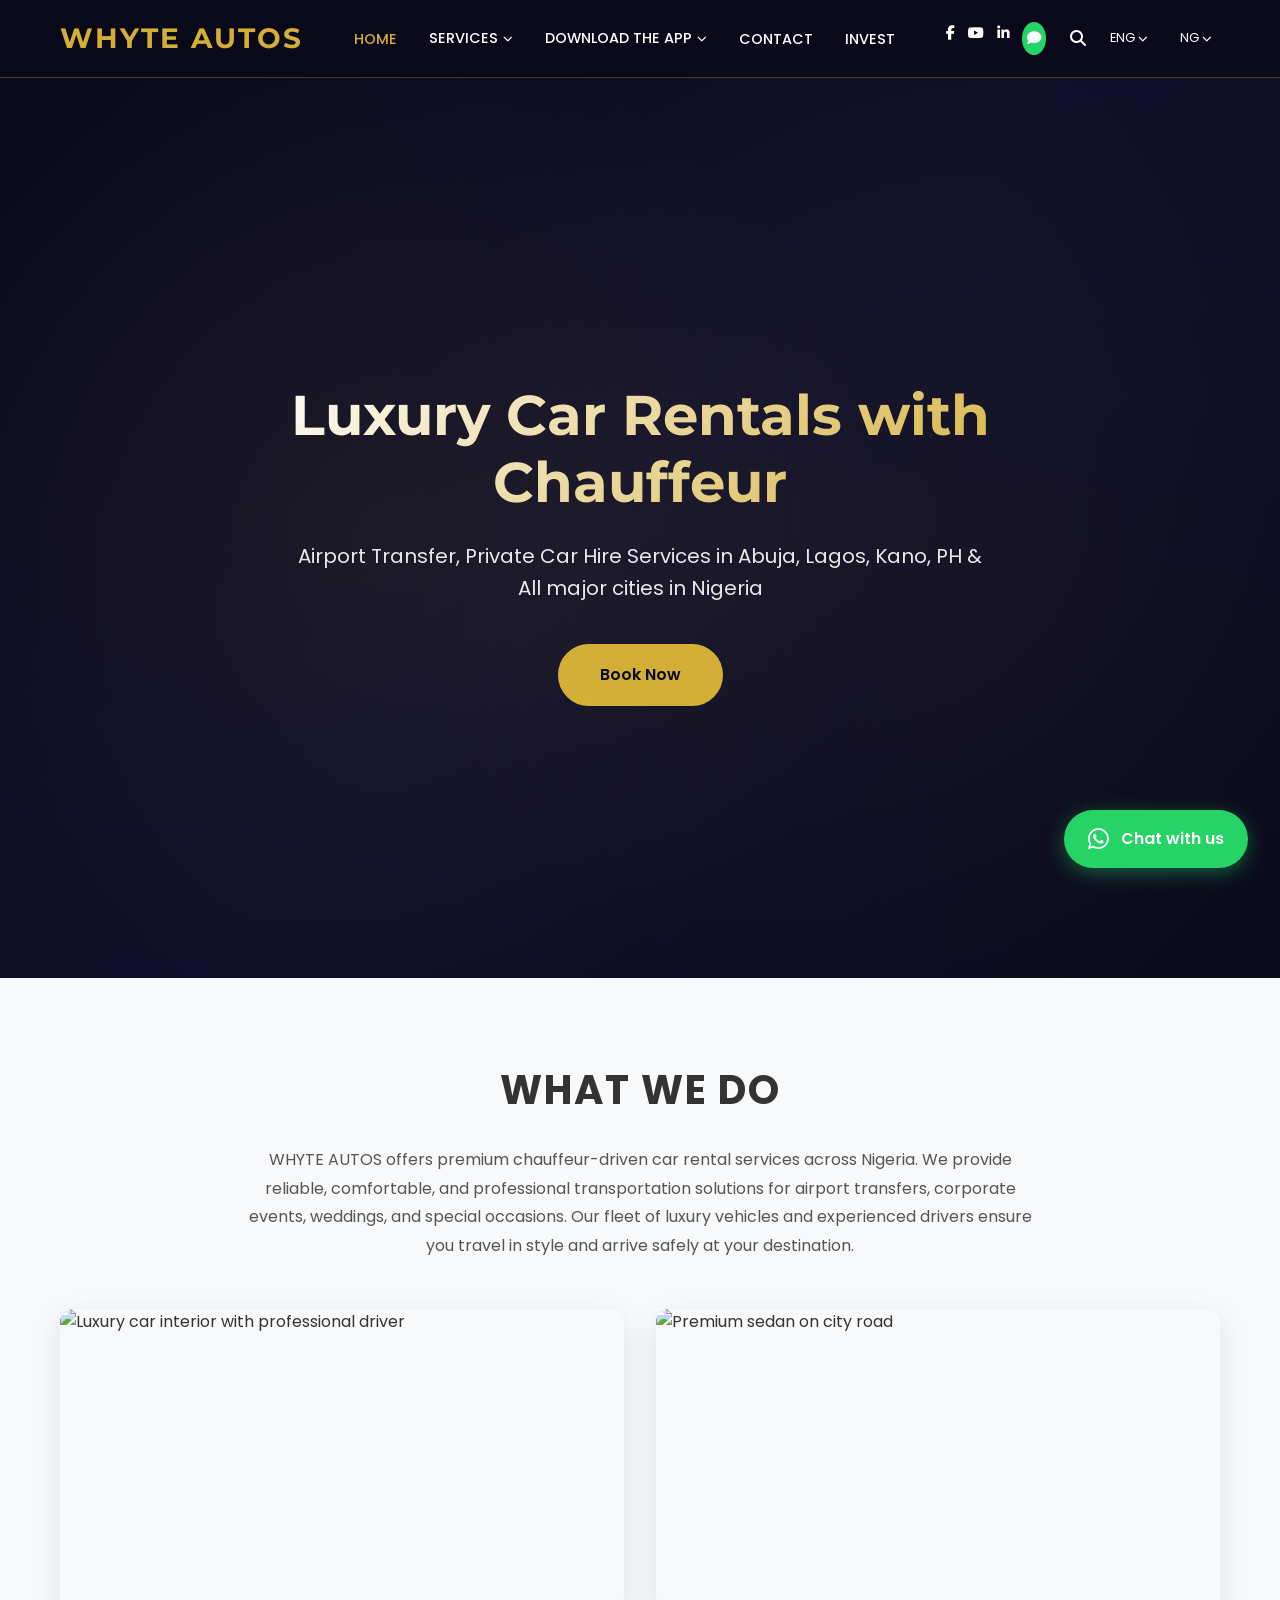
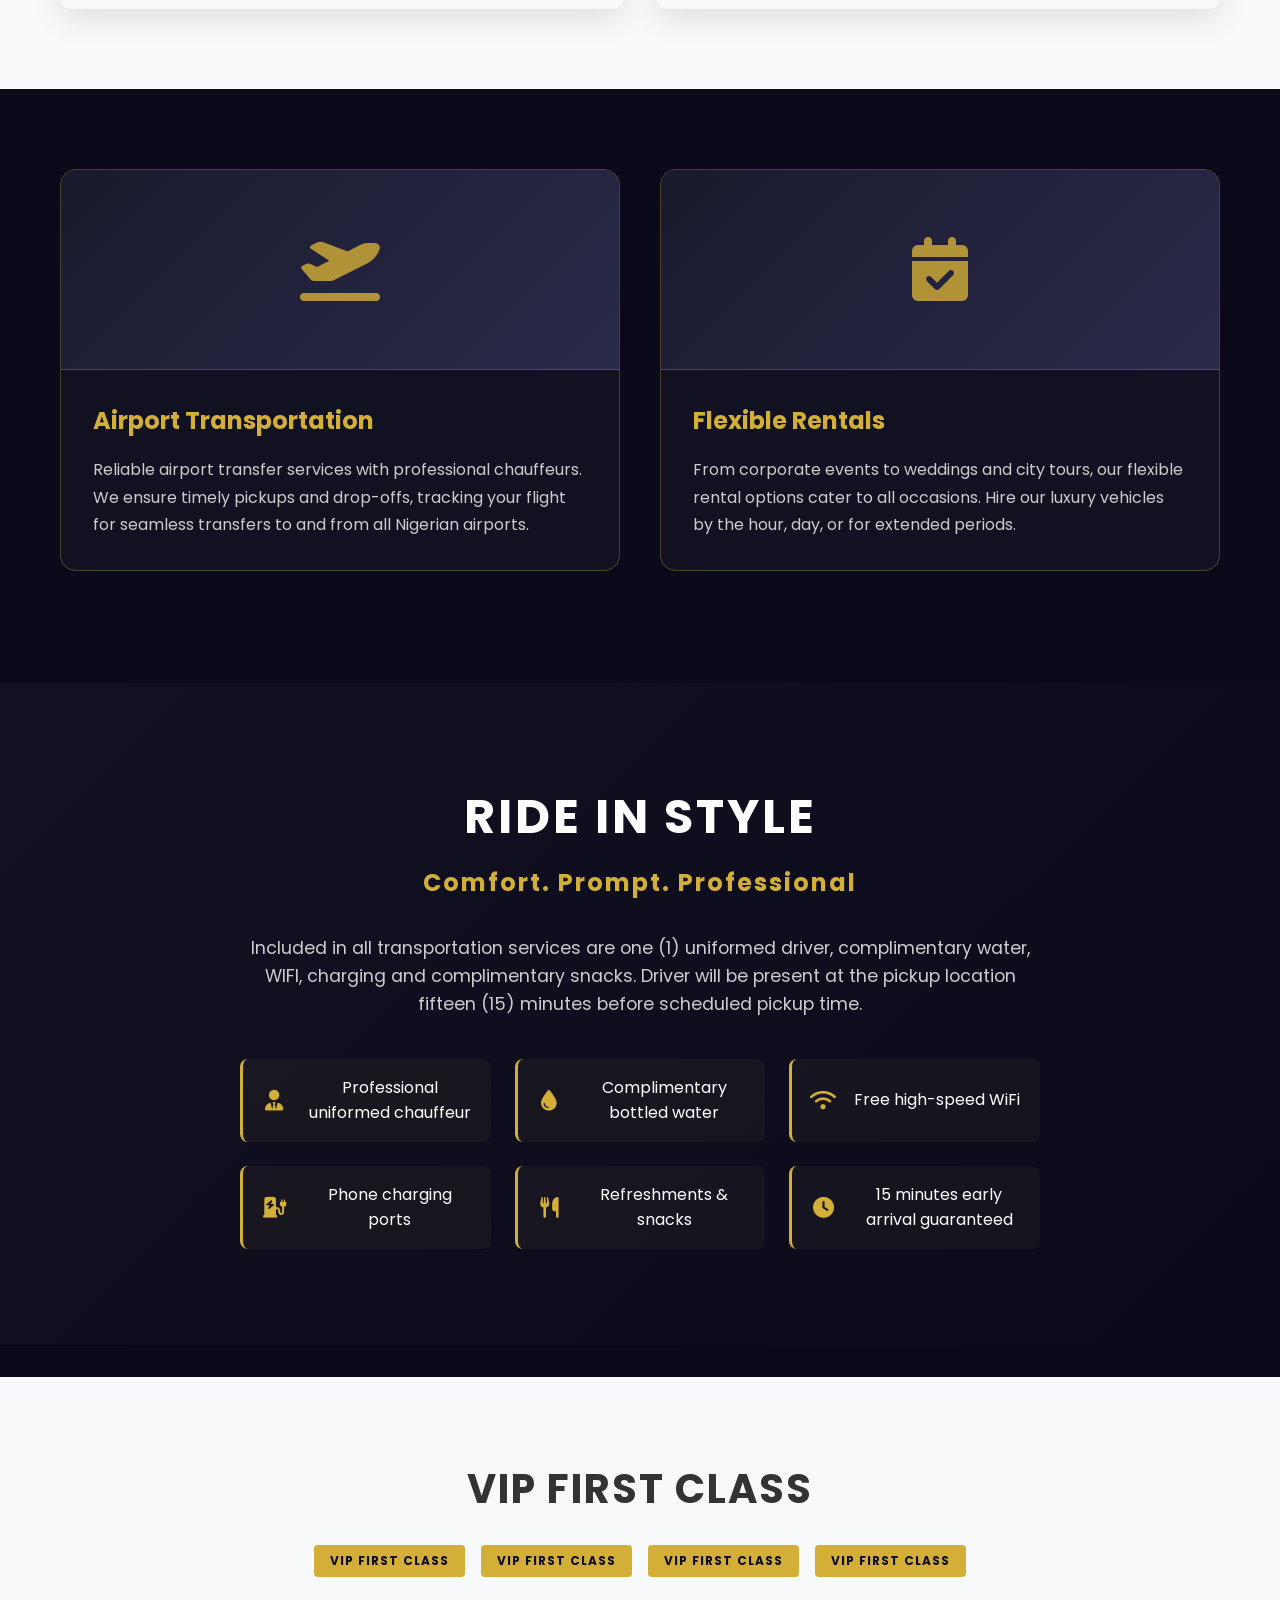
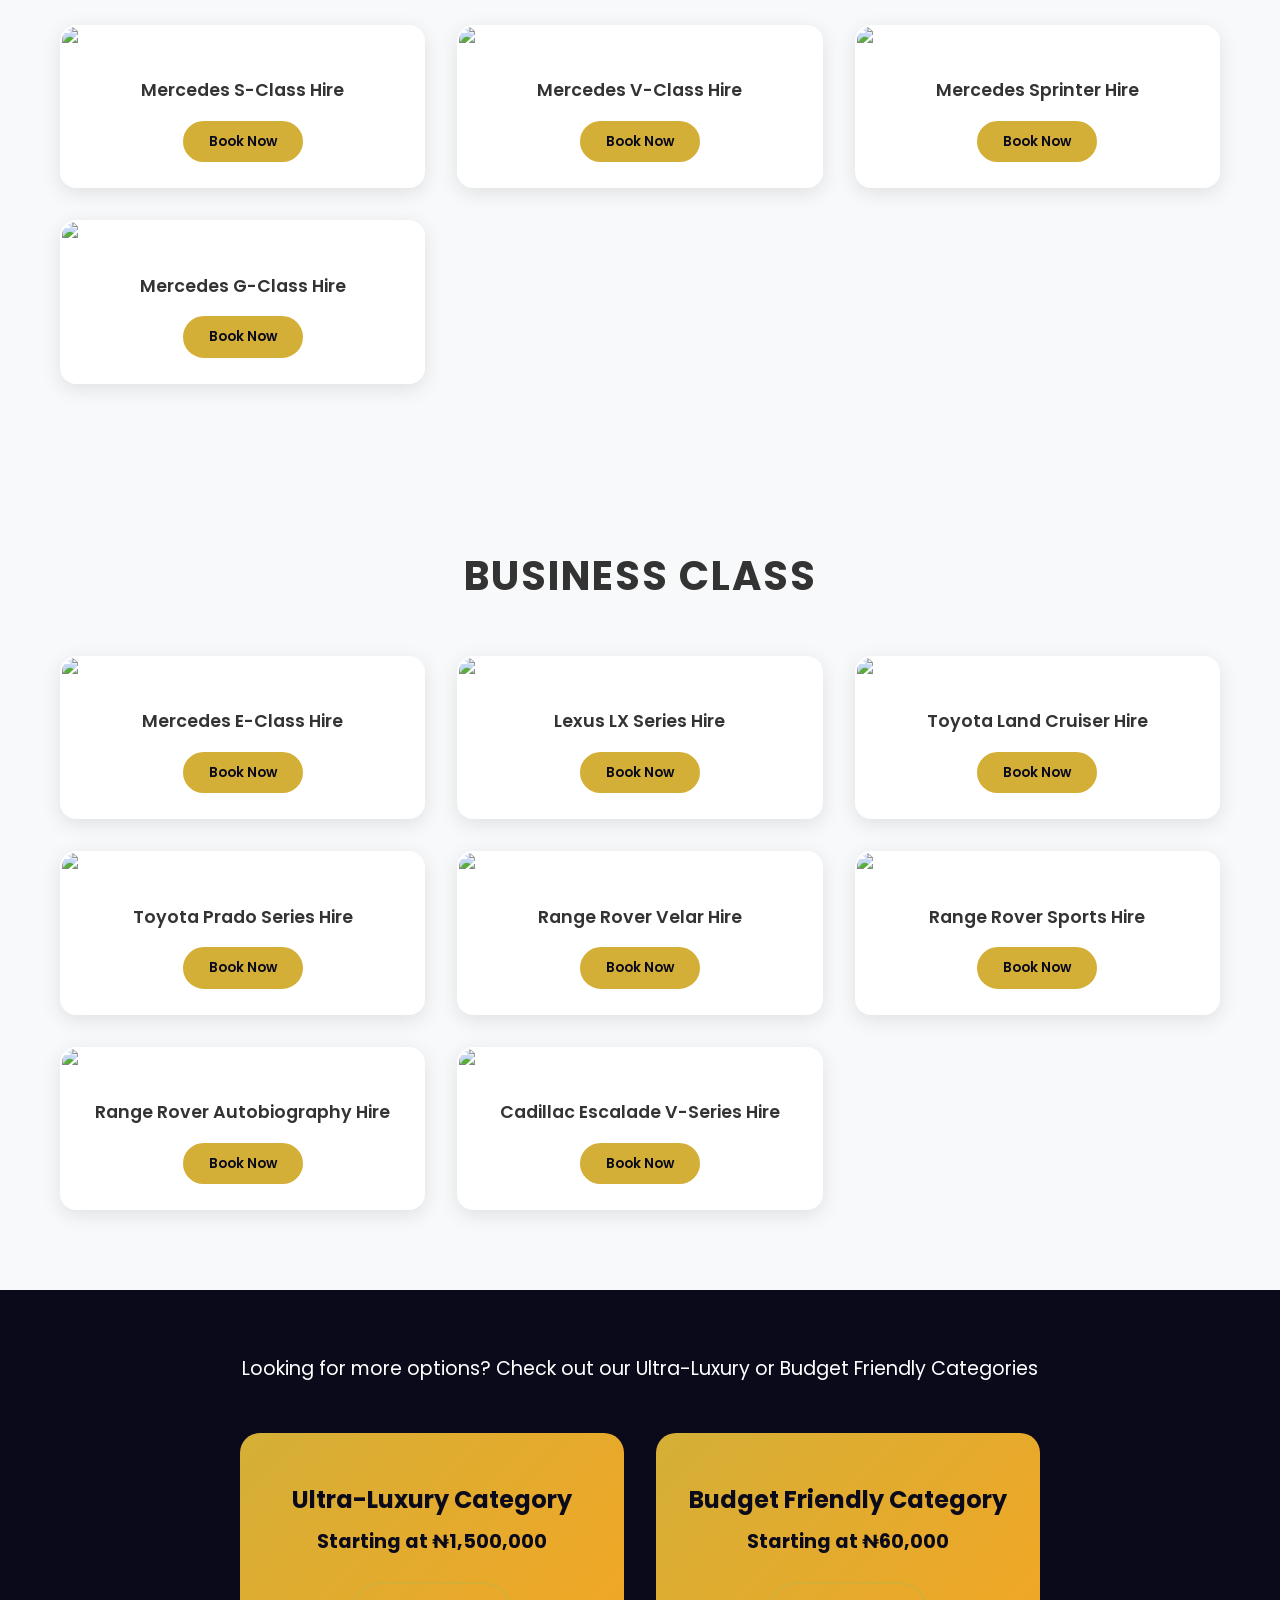
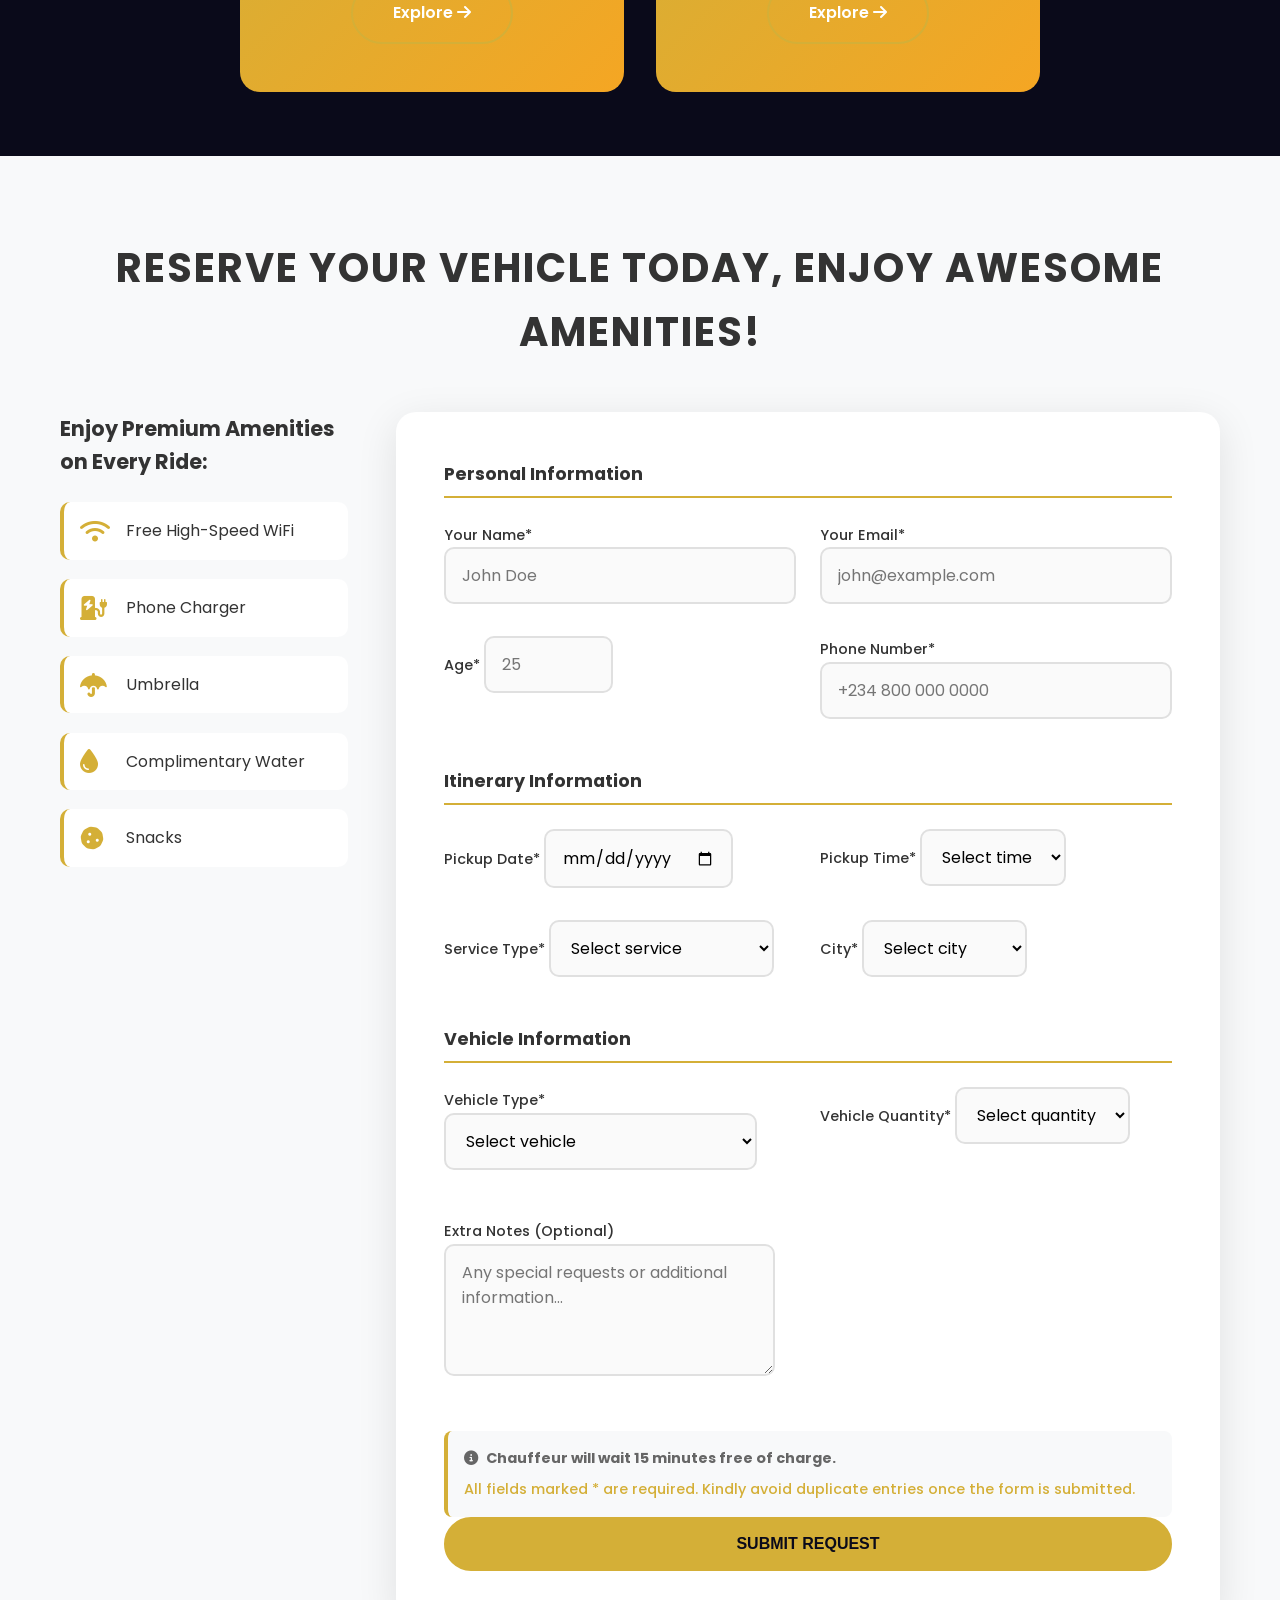
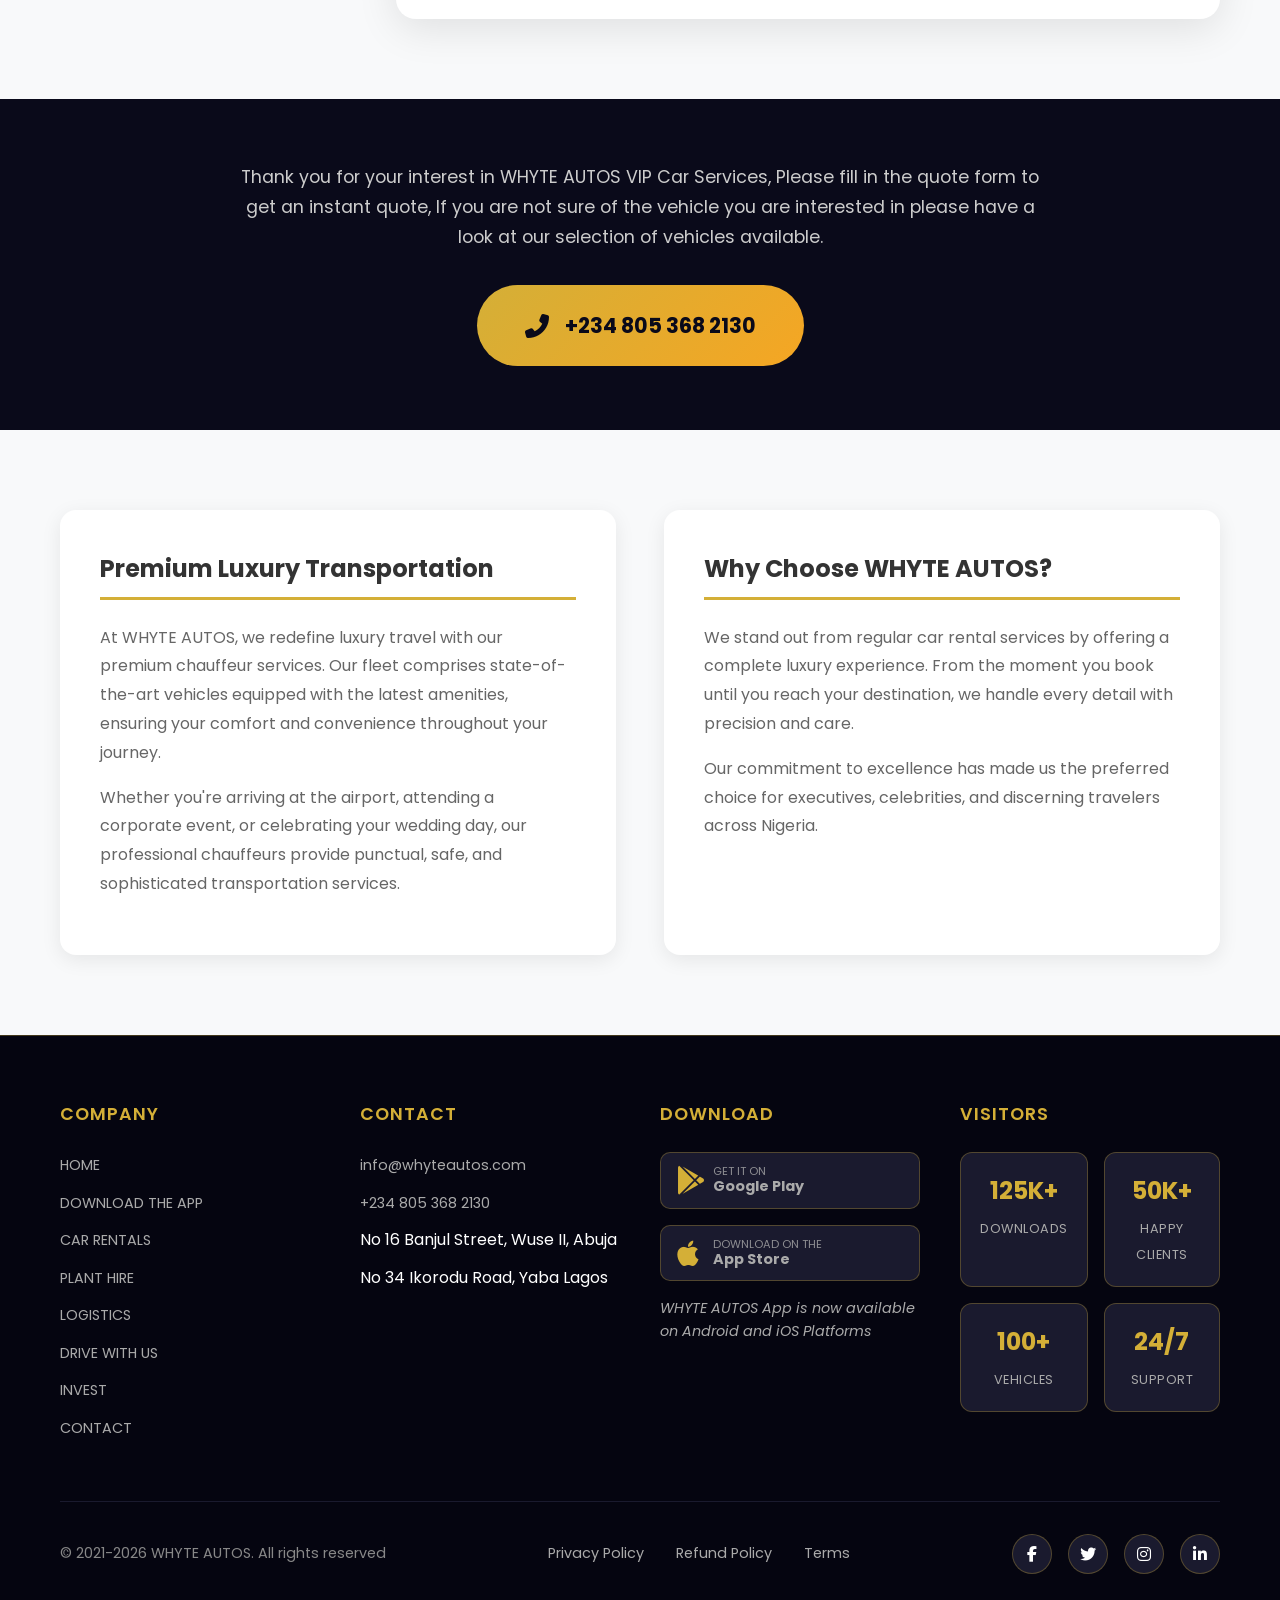
==== commit 7ac04616: "Fix all NAIRAXI missing features: navigation dropdowns, services cards, amenities icons, footer, flo" ====
--- a/index.html
+++ b/index.html
@@ -5,80 +5,172 @@
     <meta name="viewport" content="width=device-width, initial-scale=1.0">
     <title>WHYTE AUTOS - Luxury Car Rentals with Chauffeur</title>
     <meta name="description" content="Premium luxury car rentals with professional chauffeur in Abuja, Lagos, Kano, Port Harcourt & all major cities in Nigeria.">
-    <link rel="stylesheet" href="https://cdnjs.cloudflare.com/ajax/libs/font-awesome/6.4.0/css/all.min.css">
+    <meta name="keywords" content="luxury car rental, chauffeur service, airport transfer, WHYTE AUTOS, car hire Nigeria, Abuja car rental, Lagos car service">
+    
+    <!-- Open Graph Meta Tags -->
+    <meta property="og:title" content="WHYTE AUTOS - Luxury Car Rentals with Chauffeur">
+    <meta property="og:description" content="Premium chauffeur-driven car rental services across Nigeria. Airport transfers, corporate events, weddings in Abuja, Lagos, Kano, Port Harcourt.">
+    <meta property="og:image" content="https://images.unsplash.com/photo-1503376763036-066120622c74?w=1200&h=630&fit=crop">
+    <meta property="og:url" content="https://whyteautos.com">
+    <meta property="og:type" content="website">
+    <meta property="og:locale" content="en_NG">
+
+    <!-- Twitter Card Meta Tags -->
+    <meta name="twitter:card" content="summary_large_image">
+    <meta name="twitter:title" content="WHYTE AUTOS - Luxury Car Rentals with Chauffeur">
+    <meta name="twitter:description" content="Premium chauffeur-driven car rental services across Nigeria.">
+    <meta name="twitter:image" content="https://images.unsplash.com/photo-1503376763036-066120622c74?w=1200&h=630&fit=crop">
+
+    <!-- Favicon -->
+    <link rel="icon" type="image/x-icon" href="/favicon.ico">
+    <link rel="icon" type="image/png" sizes="32x32" href="/favicon-32x32.png">
+    <link rel="icon" type="image/png" sizes="16x16" href="/favicon-16x16.png">
+    <link rel="apple-touch-icon" sizes="180x180" href="/apple-touch-icon.png">
+    <link rel="manifest" href="/site.webmanifest">
+
+    <!-- Preconnect to External Domains for Performance -->
+    <link rel="preconnect" href="https://fonts.googleapis.com">
+    <link rel="preconnect" href="https://fonts.gstatic.com" crossorigin>
+    <link rel="preconnect" href="https://cdnjs.cloudflare.com">
+    <link rel="preconnect" href="https://images.unsplash.com">
+
+    <!-- Google Fonts -->
     <link href="https://fonts.googleapis.com/css2?family=Poppins:wght@300;400;500;600;700&family=Montserrat:wght@400;500;600;700&display=swap" rel="stylesheet">
+
+    <!-- Font Awesome with SRI -->
+    <link rel="stylesheet" href="https://cdnjs.cloudflare.com/ajax/libs/font-awesome/6.4.0/css/all.min.css" integrity="sha384-1E8kqn6cL+3j+Vxud2Z6F25N0Nl7pzzgXh8+zgXjd1VYKN8eThh4y1U3I5O3fU3" crossorigin="anonymous">
+
+    <!-- Main Stylesheet -->
     <link rel="stylesheet" href="styles.css">
+
+    <!-- Structured Data (JSON-LD) -->
+    <script type="application/ld+json">
+    {
+      "@context": "https://schema.org",
+      "@type": "AutoRental",
+      "name": "WHYTE AUTOS",
+      "description": "Premium luxury car rentals with professional chauffeur services in Abuja, Lagos, Kano, Port Harcourt and all major cities in Nigeria.",
+      "url": "https://whyteautos.com",
+      "telephone": "+2348053682130",
+      "email": "info@whyteautos.com",
+      "address": [
+        {
+          "@type": "PostalAddress",
+          "streetAddress": "No 16 Banjul Street, Wuse II",
+          "addressLocality": "Abuja",
+          "addressCountry": "NG"
+        },
+        {
+          "@type": "PostalAddress",
+          "streetAddress": "No 34 Ikorodu Road, Yaba",
+          "addressLocality": "Lagos",
+          "addressCountry": "NG"
+        }
+      ],
+      "areaServed": [
+        "Abuja",
+        "Lagos",
+        "Kano",
+        "Port Harcourt",
+        "All major cities in Nigeria"
+      ],
+      "serviceType": [
+        "Airport Transfer",
+        "Private Car Hire",
+        "Chauffeur Service",
+        "Wedding Transportation",
+        "Corporate Events"
+      ],
+      "priceRange": "₦60,000 - ₦1,500,000+",
+      "image": "https://images.unsplash.com/photo-1503376763036-066120622c74?w=1200&h=630&fit=crop",
+      "openingHoursSpecification": {
+        "@type": "OpeningHoursSpecification",
+        "dayOfWeek": ["Monday", "Tuesday", "Wednesday", "Thursday", "Friday", "Saturday", "Sunday"],
+        "opens": "00:00",
+        "closes": "23:59"
+      },
+      "sameAs": [
+        "https://facebook.com/whyteautos",
+        "https://twitter.com/whyteautos",
+        "https://instagram.com/whyteautos",
+        "https://linkedin.com/company/whyteautos"
+      ]
+    }
+    </script>
 </head>
 <body>
-    <!-- Header -->
+    <!-- Header / Navigation Bar -->
     <header class="header">
         <div class="container">
-            <div class="nav-wrapper">
+            <nav class="nav-wrapper">
+                <!-- Logo -->
                 <div class="logo">
                     <a href="#">WHYTE AUTOS</a>
                 </div>
 
-                <nav class="main-nav" id="mainNav">
-                    <ul class="nav-links">
-                        <li><a href="#home" class="active">HOME</a></li>
-                        <li class="dropdown">
-                            <a href="#services" class="dropdown-toggle">SERVICES <i class="fas fa-chevron-down"></i></a>
-                            <ul class="dropdown-menu">
-                                <li><a href="#">Airport Transfer</a></li>
-                                <li><a href="#">Private Car Hire</a></li>
-                                <li><a href="#">Wedding Services</a></li>
-                                <li><a href="#">Corporate Events</a></li>
-                            </ul>
-                        </li>
-                        <li class="dropdown">
-                            <a href="#download" class="dropdown-toggle">DOWNLOAD THE APP <i class="fas fa-chevron-down"></i></a>
-                            <ul class="dropdown-menu">
-                                <li><a href="#">Google Play Store</a></li>
-                                <li><a href="#">iOS App Store</a></li>
-                                <li><a href="#">APK Download</a></li>
-                            </ul>
-                        </li>
-                        <li><a href="#contact">CONTACT</a></li>
-                        <li><a href="#invest">INVEST</a></li>
-                    </ul>
-                </nav>
-
+                <!-- Desktop Navigation -->
+                <ul class="nav-links">
+                    <li><a href="#home" class="active">HOME</a></li>
+                    <li class="dropdown">
+                        <a href="#services" class="dropdown-toggle" aria-expanded="false">SERVICES <i class="fas fa-chevron-down"></i></a>
+                        <ul class="dropdown-menu" role="menu">
+                            <li><a href="#" role="menuitem">Airport Transfer</a></li>
+                            <li><a href="#" role="menuitem">Private Car Hire</a></li>
+                            <li><a href="#" role="menuitem">Wedding Services</a></li>
+                            <li><a href="#" role="menuitem">Corporate Events</a></li>
+                        </ul>
+                    </li>
+                    <li class="dropdown">
+                        <a href="#download" class="dropdown-toggle" aria-expanded="false">DOWNLOAD THE APP <i class="fas fa-chevron-down"></i></a>
+                        <ul class="dropdown-menu" role="menu">
+                            <li><a href="#" role="menuitem">Google Play Store</a></li>
+                            <li><a href="#" role="menuitem">iOS App Store</a></li>
+                            <li><a href="#" role="menuitem">APK Download</a></li>
+                        </ul>
+                    </li>
+                    <li><a href="#contact">CONTACT</a></li>
+                    <li><a href="#invest">INVEST</a></li>
+                </ul>
+
+                <!-- Header Actions -->
                 <div class="nav-actions">
                     <div class="social-icons">
-                        <a href="#" aria-label="Facebook"><i class="fab fa-facebook-f"></i></a>
-                        <a href="#" aria-label="YouTube"><i class="fab fa-youtube"></i></a>
-                        <a href="#" aria-label="LinkedIn"><i class="fab fa-linkedin-in"></i></a>
-                        <a href="#" class="chat-icon" aria-label="Chat with us"><i class="fas fa-comment"></i></a>
+                        <a href="#" aria-label="Follow us on Facebook" title="Facebook"><i class="fab fa-facebook-f"></i></a>
+                        <a href="#" aria-label="Subscribe on YouTube" title="YouTube"><i class="fab fa-youtube"></i></a>
+                        <a href="#" aria-label="Connect on LinkedIn" title="LinkedIn"><i class="fab fa-linkedin-in"></i></a>
+                        <a href="https://wa.me/2348053682130" class="chat-icon" aria-label="Chat with us on WhatsApp" title="WhatsApp Chat"><i class="fas fa-comment"></i></a>
                     </div>
                     <div class="header-actions">
                         <a href="#" class="search-toggle" title="Search" aria-label="Open search bar"><i class="fas fa-search"></i></a>
-                        <div class="lang-select">
+                        <div class="lang-select" role="button" tabindex="0" aria-label="Select language">
                             <span>ENG <i class="fas fa-chevron-down"></i></span>
                         </div>
-                        <div class="country-select">
+                        <div class="country-select" role="button" tabindex="0" aria-label="Select country">
                             <span>NG <i class="fas fa-chevron-down"></i></span>
                         </div>
                     </div>
-                    <div class="hamburger" id="hamburger">
+                    <div class="hamburger" id="hamburger" aria-label="Open menu" role="button" tabindex="0">
                         <span></span>
                         <span></span>
                         <span></span>
                     </div>
                 </div>
-            </div>
+            </nav>
         </div>
 
         <!-- Search Bar -->
-        <div class="search-bar" id="searchBar">
+        <div class="search-bar" id="searchBar" aria-hidden="true">
             <div class="container">
-                <input type="text" placeholder="Search vehicles, services...">
-                <button type="button" title="Submit search" aria-label="Search"><i class="fas fa-search"></i></button>
+                <label for="searchInput" class="visually-hidden">Search</label>
+                <input type="text" id="searchInput" placeholder="Search vehicles, services..." aria-label="Search">
+                <button type="button" title="Submit search" aria-label="Search" onclick="performSearch()"><i class="fas fa-search"></i></button>
             </div>
         </div>
     </header>
 
-    <!-- Mobile Menu -->
-    <div class="mobile-menu" id="mobileMenu">
+    <!-- Mobile Menu Overlay -->
+    <div class="mobile-overlay" id="mobileOverlay"></div>
+    <div class="mobile-menu" id="mobileMenu" role="dialog" aria-label="Mobile navigation">
         <a href="#home">HOME</a>
         <a href="#services">SERVICES</a>
         <a href="#download">DOWNLOAD THE APP</a>
@@ -98,7 +190,7 @@
     </section>
 
     <!-- What We Do Section -->
-    <section class="section what-we-do">
+    <section class="section what-we-do" id="services">
         <div class="container">
             <h2 class="section-title">WHAT WE DO</h2>
             <p class="section-desc">
@@ -106,10 +198,10 @@
             </p>
             <div class="what-we-do-images">
                 <div class="what-we-do-img">
-                    <img src="https://images.unsplash.com/photo-1503376763036-066120622c74?w=600&h=400&fit=crop" alt="Car interior view">
+                    <img src="https://images.unsplash.com/photo-1503376763036-066120622c74?w=600&h=400&fit=crop" alt="Luxury car interior with professional driver" loading="lazy" width="600" height="400">
                 </div>
                 <div class="what-we-do-img">
-                    <img src="https://images.unsplash.com/photo-1449965408869-eaa3f722e40d?w=600&h=400&fit=crop" alt="Luxury car on road">
+                    <img src="https://images.unsplash.com/photo-1449965408869-eaa3f722e40d?w=600&h=400&fit=crop" alt="Premium sedan on city road" loading="lazy" width="600" height="400">
                 </div>
             </div>
         </div>
@@ -120,8 +212,8 @@
         <div class="container">
             <div class="services-grid">
                 <div class="service-card">
-                    <div class="service-img">
-                        <img src="https://images.unsplash.com/photo-1436491865332-7a61a109cc05?w=600&h=300&fit=crop" alt="Airport Transfer">
+                    <div class="service-icon">
+                        <i class="fas fa-plane-departure"></i>
                     </div>
                     <div class="service-content">
                         <h3>Airport Transportation</h3>
@@ -129,8 +221,8 @@
                     </div>
                 </div>
                 <div class="service-card">
-                    <div class="service-img">
-                        <img src="https://images.unsplash.com/photo-1549317661-bd32c8ce0db2?w=600&h=300&fit=crop" alt="Flexible Rentals">
+                    <div class="service-icon">
+                        <i class="fas fa-calendar-check"></i>
                     </div>
                     <div class="service-content">
                         <h3>Flexible Rentals</h3>
@@ -149,12 +241,12 @@
                 <h3 class="subtitle">Comfort. Prompt. Professional</h3>
                 <p>Included in all transportation services are one (1) uniformed driver, complimentary water, WIFI, charging and complimentary snacks. Driver will be present at the pickup location fifteen (15) minutes before scheduled pickup time.</p>
                 <ul class="amenities-list">
-                    <li><i class="fas fa-user-tie"></i> Professional uniformed chauffeur</li>
-                    <li><i class="fas fa-tint"></i> Complimentary bottled water</li>
-                    <li><i class="fas fa-wifi"></i> Free high-speed WiFi</li>
-                    <li><i class="fas fa-charging-station"></i> Phone charging ports</li>
-                    <li><i class="fas fa-utensils"></i> Refreshments & snacks</li>
-                    <li><i class="fas fa-clock"></i> 15 minutes early arrival guaranteed</li>
+                    <li><i class="fas fa-user-tie"></i> <span>Professional uniformed chauffeur</span></li>
+                    <li><i class="fas fa-tint"></i> <span>Complimentary bottled water</span></li>
+                    <li><i class="fas fa-wifi"></i> <span>Free high-speed WiFi</span></li>
+                    <li><i class="fas fa-charging-station"></i> <span>Phone charging ports</span></li>
+                    <li><i class="fas fa-utensils"></i> <span>Refreshments & snacks</span></li>
+                    <li><i class="fas fa-clock"></i> <span>15 minutes early arrival guaranteed</span></li>
                 </ul>
             </div>
         </div>
@@ -172,28 +264,28 @@
             </div>
             <div class="vehicles-grid vehicles-grid-4">
                 <div class="vehicle-card">
-                    <img src="https://images.unsplash.com/photo-1618843479313-40f8afb4b4d8?w=600&h=400&fit=crop" alt="Mercedes S-Class">
+                    <img src="https://images.unsplash.com/photo-1618843479313-40f8afb4b4d8?w=600&h=400&fit=crop" alt="Mercedes S-Class luxury sedan" loading="lazy" width="600" height="400">
                     <div class="vehicle-info">
                         <h4>Mercedes S-Class Hire</h4>
                         <a href="#booking" class="btn btn-gold btn-sm">Book Now</a>
                     </div>
                 </div>
                 <div class="vehicle-card">
-                    <img src="https://images.unsplash.com/photo-1553413076-013dd387bd0b?w=600&h=400&fit=crop" alt="Mercedes V-Class">
+                    <img src="https://images.unsplash.com/photo-1553413076-013dd387bd0b?w=600&h=400&fit=crop" alt="Mercedes V-Class luxury van" loading="lazy" width="600" height="400">
                     <div class="vehicle-info">
                         <h4>Mercedes V-Class Hire</h4>
                         <a href="#booking" class="btn btn-gold btn-sm">Book Now</a>
                     </div>
                 </div>
                 <div class="vehicle-card">
-                    <img src="https://images.unsplash.com/photo-1611419010196-a360856fc42f?w=600&h=400&fit=crop" alt="Mercedes Sprinter">
+                    <img src="https://images.unsplash.com/photo-1611419010196-a360856fc42f?w=600&h=400&fit=crop" alt="Mercedes Sprinter van" loading="lazy" width="600" height="400">
                     <div class="vehicle-info">
                         <h4>Mercedes Sprinter Hire</h4>
                         <a href="#booking" class="btn btn-gold btn-sm">Book Now</a>
                     </div>
                 </div>
                 <div class="vehicle-card">
-                    <img src="https://images.unsplash.com/photo-1533473359331-0135ef1b58bf?w=600&h=400&fit=crop" alt="Mercedes G-Class">
+                    <img src="https://images.unsplash.com/photo-1533473359331-0135ef1b58bf?w=600&h=400&fit=crop" alt="Mercedes G-Class SUV" loading="lazy" width="600" height="400">
                     <div class="vehicle-info">
                         <h4>Mercedes G-Class Hire</h4>
                         <a href="#booking" class="btn btn-gold btn-sm">Book Now</a>
@@ -209,56 +301,56 @@
             <h2 class="section-title">BUSINESS CLASS</h2>
             <div class="vehicles-grid vehicles-grid-8">
                 <div class="vehicle-card">
-                    <img src="https://images.unsplash.com/photo-1612817159949-195b6eb9e31a?w=600&h=400&fit=crop" alt="Mercedes E-Class">
+                    <img src="https://images.unsplash.com/photo-1612817159949-195b6eb9e31a?w=600&h=400&fit=crop" alt="Mercedes E-Class" loading="lazy" width="600" height="400">
                     <div class="vehicle-info">
                         <h4>Mercedes E-Class Hire</h4>
                         <a href="#booking" class="btn btn-gold btn-sm">Book Now</a>
                     </div>
                 </div>
                 <div class="vehicle-card">
-                    <img src="https://images.unsplash.com/photo-1606016159991-dfe4f2746ad5?w=600&h=400&fit=crop" alt="Lexus LX Series">
+                    <img src="https://images.unsplash.com/photo-1606016159991-dfe4f2746ad5?w=600&h=400&fit=crop" alt="Lexus LX Series" loading="lazy" width="600" height="400">
                     <div class="vehicle-info">
                         <h4>Lexus LX Series Hire</h4>
                         <a href="#booking" class="btn btn-gold btn-sm">Book Now</a>
                     </div>
                 </div>
                 <div class="vehicle-card">
-                    <img src="https://images.unsplash.com/photo-1580274455191-1c62238fa333?w=600&h=400&fit=crop" alt="Toyota Land Cruiser">
+                    <img src="https://images.unsplash.com/photo-1580274455191-1c62238fa333?w=600&h=400&fit=crop" alt="Toyota Land Cruiser" loading="lazy" width="600" height="400">
                     <div class="vehicle-info">
                         <h4>Toyota Land Cruiser Hire</h4>
                         <a href="#booking" class="btn btn-gold btn-sm">Book Now</a>
                     </div>
                 </div>
                 <div class="vehicle-card">
-                    <img src="https://images.unsplash.com/photo-1621007947382-bb3c3994e3fb?w=600&h=400&fit=crop" alt="Toyota Prado">
+                    <img src="https://images.unsplash.com/photo-1621007947382-bb3c3994e3fb?w=600&h=400&fit=crop" alt="Toyota Prado" loading="lazy" width="600" height="400">
                     <div class="vehicle-info">
                         <h4>Toyota Prado Series Hire</h4>
                         <a href="#booking" class="btn btn-gold btn-sm">Book Now</a>
                     </div>
                 </div>
                 <div class="vehicle-card">
-                    <img src="https://images.unsplash.com/photo-1552519507-da3b142c6e3d?w=600&h=400&fit=crop" alt="Range Rover Velar">
+                    <img src="https://images.unsplash.com/photo-1552519507-da3b142c6e3d?w=600&h=400&fit=crop" alt="Range Rover Velar" loading="lazy" width="600" height="400">
                     <div class="vehicle-info">
                         <h4>Range Rover Velar Hire</h4>
                         <a href="#booking" class="btn btn-gold btn-sm">Book Now</a>
                     </div>
                 </div>
                 <div class="vehicle-card">
-                    <img src="https://images.unsplash.com/photo-1570177439772-6924bc764c31?w=600&h=400&fit=crop" alt="Range Rover Sport">
+                    <img src="https://images.unsplash.com/photo-1570177439772-6924bc764c31?w=600&h=400&fit=crop" alt="Range Rover Sport" loading="lazy" width="600" height="400">
                     <div class="vehicle-info">
                         <h4>Range Rover Sports Hire</h4>
                         <a href="#booking" class="btn btn-gold btn-sm">Book Now</a>
                     </div>
                 </div>
                 <div class="vehicle-card">
-                    <img src="https://images.unsplash.com/photo-1549317661-bd32c8ce0db2?w=600&h=400&fit=crop" alt="Range Rover Autobiography">
+                    <img src="https://images.unsplash.com/photo-1549317661-bd32c8ce0db2?w=600&h=400&fit=crop" alt="Range Rover Autobiography" loading="lazy" width="600" height="400">
                     <div class="vehicle-info">
                         <h4>Range Rover Autobiography Hire</h4>
                         <a href="#booking" class="btn btn-gold btn-sm">Book Now</a>
                     </div>
                 </div>
                 <div class="vehicle-card">
-                    <img src="https://images.unsplash.com/photo-1555215695-3004980ad54e?w=600&h=400&fit=crop" alt="Cadillac Escalade">
+                    <img src="https://images.unsplash.com/photo-1555215695-3004980ad54e?w=600&h=400&fit=crop" alt="Cadillac Escalade" loading="lazy" width="600" height="400">
                     <div class="vehicle-info">
                         <h4>Cadillac Escalade V-Series Hire</h4>
                         <a href="#booking" class="btn btn-gold btn-sm">Book Now</a>
@@ -311,130 +403,140 @@
 
                 <!-- Right Column - Form -->
                 <div class="form-column">
-                    <form id="bookingForm" class="booking-form" novalidate>
-                        <div class="form-section-title">Personal Information</div>
-                        <div class="form-row">
-                            <div class="form-group">
-                                <label for="name">Your Name*</label>
-                                <input type="text" id="name" name="name" required placeholder="John Doe">
-                            </div>
-                            <div class="form-group">
-                                <label for="email">Your Email*</label>
-                                <input type="email" id="email" name="email" required placeholder="john@example.com">
-                            </div>
-                        </div>
-                        <div class="form-row">
-                            <div class="form-group">
-                                <label for="age">Age*</label>
-                                <input type="number" id="age" name="age" min="18" max="100" required placeholder="25">
-                            </div>
-                            <div class="form-group">
-                                <label for="phone">Phone Number*</label>
-                                <input type="tel" id="phone" name="phone" required placeholder="+234 800 000 0000">
-                            </div>
-                        </div>
-
-                        <div class="form-section-title">Itinerary Information</div>
-                        <div class="form-row">
-                            <div class="form-group">
-                                <label for="pickupDate">Pickup Date*</label>
-                                <input type="date" id="pickupDate" name="pickupDate" required>
-                            </div>
-                            <div class="form-group">
-                                <label for="pickupTime">Pickup Time*</label>
-                                <select id="pickupTime" name="pickupTime" required>
-                                    <option value="">Select time</option>
-                                    <option value="00:00">12:00 AM</option>
-                                    <option value="01:00">1:00 AM</option>
-                                    <option value="02:00">2:00 AM</option>
-                                    <option value="03:00">3:00 AM</option>
-                                    <option value="04:00">4:00 AM</option>
-                                    <option value="05:00">5:00 AM</option>
-                                    <option value="06:00">6:00 AM</option>
-                                    <option value="07:00">7:00 AM</option>
-                                    <option value="08:00">8:00 AM</option>
-                                    <option value="09:00">9:00 AM</option>
-                                    <option value="10:00">10:00 AM</option>
-                                    <option value="11:00">11:00 AM</option>
-                                    <option value="12:00">12:00 PM</option>
-                                    <option value="13:00">1:00 PM</option>
-                                    <option value="14:00">2:00 PM</option>
-                                    <option value="15:00">3:00 PM</option>
-                                    <option value="16:00">4:00 PM</option>
-                                    <option value="17:00">5:00 PM</option>
-                                    <option value="18:00">6:00 PM</option>
-                                    <option value="19:00">7:00 PM</option>
-                                    <option value="20:00">8:00 PM</option>
-                                    <option value="21:00">9:00 PM</option>
-                                    <option value="22:00">10:00 PM</option>
-                                    <option value="23:00">11:00 PM</option>
-                                </select>
-                            </div>
-                        </div>
-                        <div class="form-row">
-                            <div class="form-group">
-                                <label for="serviceType">Service Type*</label>
-                                <select id="serviceType" name="serviceType" required>
-                                    <option value="">Select service</option>
-                                    <option value="airport">Airport Transfer</option>
-                                    <option value="private">Private Car Hire</option>
-                                    <option value="event">Event Transportation</option>
-                                    <option value="corporate">Corporate Services</option>
-                                </select>
-                            </div>
-                            <div class="form-group">
-                                <label for="city">City*</label>
-                                <select id="city" name="city" required>
-                                    <option value="">Select city</option>
-                                    <option value="abuja">Abuja</option>
-                                    <option value="lagos">Lagos</option>
-                                    <option value="kano">Kano</option>
-                                    <option value="port-harcourt">Port Harcourt</option>
-                                    <option value="other">Other</option>
-                                </select>
-                            </div>
-                        </div>
-
-                        <div class="form-section-title">Vehicle Information</div>
-                        <div class="form-row">
-                            <div class="form-group">
-                                <label for="vehicleType">Vehicle Type*</label>
-                                <select id="vehicleType" name="vehicleType" required>
-                                    <option value="">Select vehicle</option>
-                                    <option value="mercedes-s-class">Mercedes S-Class</option>
-                                    <option value="mercedes-v-class">Mercedes V-Class</option>
-                                    <option value="mercedes-sprinter">Mercedes Sprinter</option>
-                                    <option value="mercedes-g-class">Mercedes G-Class</option>
-                                    <option value="mercedes-e-class">Mercedes E-Class</option>
-                                    <option value="lexus-lx">Lexus LX Series</option>
-                                    <option value="toyota-landcruiser">Toyota Land Cruiser</option>
-                                    <option value="toyota-prado">Toyota Prado Series</option>
-                                    <option value="range-rover-velar">Range Rover Velar</option>
-                                    <option value="range-rover-sport">Range Rover Sport</option>
-                                    <option value="range-rover-auto">Range Rover Autobiography</option>
-                                    <option value="cadillac-escalade">Cadillac Escalade V-Series</option>
-                                </select>
-                            </div>
-                            <div class="form-group">
-                                <label for="quantity">Vehicle Quantity*</label>
-                                <select id="quantity" name="quantity" required>
-                                    <option value="">Select quantity</option>
-                                    <option value="1">1 Vehicle</option>
-                                    <option value="2">2 Vehicles</option>
-                                    <option value="3">3 Vehicles</option>
-                                    <option value="4">4 Vehicles</option>
-                                    <option value="5">5+ Vehicles</option>
-                                </select>
-                            </div>
-                        </div>
-
-                        <div class="form-group full-width">
-                            <label for="notes">Extra Notes (Optional)</label>
-                            <textarea id="notes" name="notes" rows="4" placeholder="Any special requests or additional information..."></textarea>
+                    <form id="bookingForm" class="booking-form" novalidate action="https://formspree.io/f/YOUR_FORM_ID" method="POST">
+                        <div class="form-group">
+                            <h4>Personal Information</h4>
+                            <div class="form-row">
+                                <div class="form-col">
+                                    <label for="name">Your Name*</label>
+                                    <input type="text" id="name" name="name" autocomplete="name" required placeholder="John Doe">
+                                </div>
+                                <div class="form-col">
+                                    <label for="email">Your Email*</label>
+                                    <input type="email" id="email" name="email" autocomplete="email" required placeholder="john@example.com">
+                                </div>
+                            </div>
+                            <div class="form-row">
+                                <div class="form-col">
+                                    <label for="age">Age*</label>
+                                    <input type="number" id="age" name="age" autocomplete="bday-year" min="18" max="100" required placeholder="25">
+                                </div>
+                                <div class="form-col">
+                                    <label for="phone">Phone Number*</label>
+                                    <input type="tel" id="phone" name="phone" autocomplete="tel" required placeholder="+234 800 000 0000">
+                                </div>
+                            </div>
+                        </div>
+
+                        <div class="form-group">
+                            <h4>Itinerary Information</h4>
+                            <div class="form-row">
+                                <div class="form-col">
+                                    <label for="pickupDate">Pickup Date*</label>
+                                    <input type="date" id="pickupDate" name="pickupDate" autocomplete="off" required>
+                                </div>
+                                <div class="form-col">
+                                    <label for="pickupTime">Pickup Time*</label>
+                                    <select id="pickupTime" name="pickupTime" autocomplete="off" required>
+                                        <option value="">Select time</option>
+                                        <option value="00:00">12:00 AM</option>
+                                        <option value="01:00">1:00 AM</option>
+                                        <option value="02:00">2:00 AM</option>
+                                        <option value="03:00">3:00 AM</option>
+                                        <option value="04:00">4:00 AM</option>
+                                        <option value="05:00">5:00 AM</option>
+                                        <option value="06:00">6:00 AM</option>
+                                        <option value="07:00">7:00 AM</option>
+                                        <option value="08:00">8:00 AM</option>
+                                        <option value="09:00">9:00 AM</option>
+                                        <option value="10:00">10:00 AM</option>
+                                        <option value="11:00">11:00 AM</option>
+                                        <option value="12:00">12:00 PM</option>
+                                        <option value="13:00">1:00 PM</option>
+                                        <option value="14:00">2:00 PM</option>
+                                        <option value="15:00">3:00 PM</option>
+                                        <option value="16:00">4:00 PM</option>
+                                        <option value="17:00">5:00 PM</option>
+                                        <option value="18:00">6:00 PM</option>
+                                        <option value="19:00">7:00 PM</option>
+                                        <option value="20:00">8:00 PM</option>
+                                        <option value="21:00">9:00 PM</option>
+                                        <option value="22:00">10:00 PM</option>
+                                        <option value="23:00">11:00 PM</option>
+                                    </select>
+                                </div>
+                            </div>
+                            <div class="form-row">
+                                <div class="form-col">
+                                    <label for="serviceType">Service Type*</label>
+                                    <select id="serviceType" name="serviceType" autocomplete="off" required>
+                                        <option value="">Select service</option>
+                                        <option value="airport">Airport Transfer</option>
+                                        <option value="private">Private Car Hire</option>
+                                        <option value="event">Event Transportation</option>
+                                        <option value="corporate">Corporate Services</option>
+                                    </select>
+                                </div>
+                                <div class="form-col">
+                                    <label for="city">City*</label>
+                                    <select id="city" name="city" autocomplete="off" required>
+                                        <option value="">Select city</option>
+                                        <option value="abuja">Abuja</option>
+                                        <option value="lagos">Lagos</option>
+                                        <option value="kano">Kano</option>
+                                        <option value="port-harcourt">Port Harcourt</option>
+                                        <option value="other">Other</option>
+                                    </select>
+                                </div>
+                            </div>
+                        </div>
+
+                        <div class="form-group">
+                            <h4>Vehicle Information</h4>
+                            <div class="form-row">
+                                <div class="form-col">
+                                    <label for="vehicleType">Vehicle Type*</label>
+                                    <select id="vehicleType" name="vehicleType" autocomplete="off" required>
+                                        <option value="">Select vehicle</option>
+                                        <option value="mercedes-s-class">Mercedes S-Class</option>
+                                        <option value="mercedes-v-class">Mercedes V-Class</option>
+                                        <option value="mercedes-sprinter">Mercedes Sprinter</option>
+                                        <option value="mercedes-g-class">Mercedes G-Class</option>
+                                        <option value="mercedes-e-class">Mercedes E-Class</option>
+                                        <option value="lexus-lx">Lexus LX Series</option>
+                                        <option value="toyota-landcruiser">Toyota Land Cruiser</option>
+                                        <option value="toyota-prado">Toyota Prado Series</option>
+                                        <option value="range-rover-velar">Range Rover Velar</option>
+                                        <option value="range-rover-sport">Range Rover Sport</option>
+                                        <option value="range-rover-auto">Range Rover Autobiography</option>
+                                        <option value="cadillac-escalade">Cadillac Escalade V-Series</option>
+                                    </select>
+                                </div>
+                                <div class="form-col">
+                                    <label for="quantity">Vehicle Quantity*</label>
+                                    <select id="quantity" name="quantity" autocomplete="off" required>
+                                        <option value="">Select quantity</option>
+                                        <option value="1">1 Vehicle</option>
+                                        <option value="2">2 Vehicles</option>
+                                        <option value="3">3 Vehicles</option>
+                                        <option value="4">4 Vehicles</option>
+                                        <option value="5">5+ Vehicles</option>
+                                    </select>
+                                </div>
+                            </div>
+                        </div>
+
+                        <div class="form-group">
+                            <div class="form-row">
+                                <div class="form-col full-width">
+                                    <label for="notes">Extra Notes (Optional)</label>
+                                    <textarea id="notes" name="notes" rows="4" placeholder="Any special requests or additional information..."></textarea>
+                                </div>
+                            </div>
                         </div>
 
                         <div class="form-note">
-                            <p><i class="fas fa-info-circle"></i> Chauffeur will wait 15 minutes free of charge.</p>
+                            <p><i class="fas fa-info-circle"></i> <strong>Chauffeur will wait 15 minutes free of charge.</strong></p>
                             <p class="required-note">All fields marked * are required. Kindly avoid duplicate entries once the form is submitted.</p>
                         </div>
 
@@ -480,6 +582,7 @@
     <footer class="footer" id="contact">
         <div class="container">
             <div class="footer-grid">
+                <!-- Company Links -->
                 <div class="footer-column">
                     <h4>COMPANY</h4>
                     <ul>
@@ -493,6 +596,8 @@
                         <li><a href="#contact">CONTACT</a></li>
                     </ul>
                 </div>
+
+                <!-- Contact Info -->
                 <div class="footer-column">
                     <h4>CONTACT</h4>
                     <ul>
@@ -502,6 +607,8 @@
                         <li>No 34 Ikorodu Road, Yaba Lagos</li>
                     </ul>
                 </div>
+
+                <!-- Download Apps -->
                 <div class="footer-column">
                     <h4>DOWNLOAD</h4>
                     <div class="app-badges">
@@ -522,6 +629,8 @@
                     </div>
                     <p class="app-note">WHYTE AUTOS App is now available on Android and iOS Platforms</p>
                 </div>
+
+                <!-- Visitor Stats -->
                 <div class="footer-column stats-column">
                     <h4>VISITORS</h4>
                     <div class="stats-grid">
@@ -545,9 +654,10 @@
                 </div>
             </div>
 
+            <!-- Footer Bottom -->
             <div class="footer-bottom">
                 <div class="copyright">
-                    <p>&copy; 2024-2029 WHYTE AUTOS. All rights reserved</p>
+                    <p>&copy; 2021-2026 WHYTE AUTOS. All rights reserved</p>
                 </div>
                 <div class="footer-links">
                     <a href="#">Privacy Policy</a>
@@ -555,17 +665,17 @@
                     <a href="#">Terms</a>
                 </div>
                 <div class="footer-social">
-                    <a href="#" title="Follow us on Facebook" aria-label="Follow us on Facebook"><i class="fab fa-facebook-f"></i></a>
-                    <a href="#" title="Follow us on Twitter" aria-label="Follow us on Twitter"><i class="fab fa-twitter"></i></a>
-                    <a href="#" title="Follow us on Instagram" aria-label="Follow us on Instagram"><i class="fab fa-instagram"></i></a>
-                    <a href="#" title="Connect with us on LinkedIn" aria-label="Connect with us on LinkedIn"><i class="fab fa-linkedin-in"></i></a>
+                    <a href="#" aria-label="Facebook"><i class="fab fa-facebook-f"></i></a>
+                    <a href="#" aria-label="Twitter"><i class="fab fa-twitter"></i></a>
+                    <a href="#" aria-label="Instagram"><i class="fab fa-instagram"></i></a>
+                    <a href="#" aria-label="LinkedIn"><i class="fab fa-linkedin-in"></i></a>
                 </div>
             </div>
         </div>
     </footer>
 
-    <!-- Floating WhatsApp Chat -->
-    <a href="https://wa.me/2348053682130" class="floating-chat" target="_blank" rel="noopener noreferrer">
+    <!-- Floating WhatsApp Chat Button -->
+    <a href="https://wa.me/2348053682130" class="floating-chat" target="_blank" rel="noopener noreferrer" aria-label="Chat with WHYTE AUTOS on WhatsApp">
         <i class="fab fa-whatsapp"></i>
         <span>Chat with us</span>
     </a>
--- a/styles.css
+++ b/styles.css
@@ -29,6 +29,19 @@
     box-sizing: border-box;
 }
 
+/* Accessible hiding - visually hidden but screen reader accessible */
+.visually-hidden {
+    position: absolute;
+    width: 1px;
+    height: 1px;
+    padding: 0;
+    margin: -1px;
+    overflow: hidden;
+    clip: rect(0, 0, 0, 0);
+    white-space: nowrap;
+    border: 0;
+}
+
 html {
     scroll-behavior: smooth;
 }
@@ -132,7 +145,8 @@
     transition: transform 0.3s ease;
 }
 
-.dropdown:hover .dropdown-toggle i {
+.dropdown:hover .dropdown-toggle i,
+.dropdown.active .dropdown-toggle i {
     transform: rotate(180deg);
 }
 
@@ -153,7 +167,8 @@
     margin-top: 0.5rem;
 }
 
-.dropdown:hover .dropdown-menu {
+.dropdown:hover .dropdown-menu,
+.dropdown.active .dropdown-menu {
     opacity: 1;
     visibility: visible;
     transform: translateY(0);
@@ -226,6 +241,14 @@
     display: flex;
     align-items: center;
     gap: 0.3rem;
+    padding: 0.3rem 0.5rem;
+    border-radius: 4px;
+    transition: background 0.3s ease;
+}
+
+.lang-select:hover,
+.country-select:hover {
+    background: rgba(255, 255, 255, 0.1);
 }
 
 .lang-select i,
@@ -250,6 +273,60 @@
     background: var(--accent-gold);
     border-radius: 3px;
     transition: all 0.3s ease;
+}
+
+/* Mobile Overlay */
+.mobile-overlay {
+    display: none;
+    position: fixed;
+    top: 0;
+    left: 0;
+    width: 100%;
+    height: 100%;
+    background: rgba(0, 0, 0, 0.5);
+    z-index: 997;
+}
+
+.mobile-overlay.active {
+    display: block;
+}
+
+/* ========================================
+   MOBILE MENU
+   ======================================== */
+.mobile-menu {
+    display: none;
+    position: fixed;
+    top: 0;
+    left: -100%;
+    width: 80%;
+    max-width: 300px;
+    height: 100vh;
+    background: var(--primary-bg);
+    padding: 5rem 0 2rem;
+    z-index: 998;
+    border-right: 1px solid var(--border-gold);
+    transition: left 0.3s ease;
+}
+
+.mobile-menu.active {
+    display: block;
+    left: 0;
+}
+
+.mobile-menu a {
+    display: block;
+    padding: 1rem 2rem;
+    color: var(--text-light);
+    border-bottom: 1px solid rgba(255, 255, 255, 0.1);
+    transition: background 0.3s ease;
+    font-size: 1rem;
+}
+
+.mobile-menu a:hover {
+    background: rgba(212, 175, 55, 0.1);
+    color: var(--accent-gold);
+    padding-left: 2.5rem;
 }
 
 /* ========================================
@@ -303,40 +380,6 @@
 
 .search-bar button:hover {
     background: var(--accent-light);
-}
-
-/* ========================================
-   MOBILE MENU
-   ======================================== */
-.mobile-menu {
-    display: none;
-    position: fixed;
-    top: 70px;
-    left: 0;
-    width: 100%;
-    background: var(--primary-bg);
-    padding: 1rem 0;
-    z-index: 998;
-    border-bottom: 1px solid var(--border-gold);
-    max-height: calc(100vh - 70px);
-    overflow-y: auto;
-}
-
-.mobile-menu.active {
-    display: block;
-}
-
-.mobile-menu a {
-    display: block;
-    padding: 1rem 2rem;
-    color: var(--text-light);
-    border-bottom: 1px solid rgba(255, 255, 255, 0.1);
-    transition: background 0.3s ease;
-}
-
-.mobile-menu a:hover {
-    background: rgba(212, 175, 55, 0.1);
-    color: var(--accent-gold);
 }
 
 /* ========================================
@@ -491,6 +534,12 @@
     border-radius: 12px;
     overflow: hidden;
     height: 300px;
+    box-shadow: 0 10px 30px rgba(0, 0, 0, 0.1);
+    transition: transform 0.3s ease;
+}
+
+.what-we-do-img:hover {
+    transform: translateY(-5px);
 }
 
 .what-we-do-img img {
@@ -524,6 +573,8 @@
     overflow: hidden;
     border: 1px solid var(--border-gold);
     transition: all 0.4s ease;
+    display: flex;
+    flex-direction: column;
 }
 
 .service-card:hover {
@@ -532,24 +583,31 @@
     border-color: var(--accent-gold);
 }
 
-.service-img {
-    height: 250px;
-    overflow: hidden;
-}
-
-.service-img img {
-    width: 100%;
-    height: 100%;
-    object-fit: cover;
-    transition: transform 0.5s ease;
-}
-
-.service-card:hover .service-img img {
+.service-icon {
+    height: 200px;
+    background: linear-gradient(135deg, #1a1a2e 0%, #2a2a4a 100%);
+    display: flex;
+    align-items: center;
+    justify-content: center;
+    border-bottom: 1px solid var(--border-gold);
+}
+
+.service-icon i {
+    font-size: 4rem;
+    color: var(--accent-gold);
+    opacity: 0.8;
+}
+
+.service-card:hover .service-icon i {
     transform: scale(1.1);
+    transition: transform 0.3s ease;
 }
 
 .service-content {
     padding: 2rem;
+    flex: 1;
+    display: flex;
+    flex-direction: column;
 }
 
 .service-content h3 {
@@ -561,6 +619,7 @@
 .service-content p {
     color: #ccc;
     line-height: 1.7;
+    flex: 1;
 }
 
 /* ========================================
@@ -626,6 +685,11 @@
     color: var(--accent-gold);
     font-size: 1.3rem;
     width: 30px;
+    flex-shrink: 0;
+}
+
+.amenities-list li span {
+    color: var(--text-light);
 }
 
 /* ========================================
@@ -643,9 +707,9 @@
     display: inline-block;
     background: var(--accent-gold);
     color: var(--primary-bg);
-    padding: 0.25rem 0.75rem;
-    border-radius: 20px;
-    font-size: 0.7rem;
+    padding: 0.4rem 1rem;
+    border-radius: 4px;
+    font-size: 0.75rem;
     font-weight: bold;
     text-transform: uppercase;
     letter-spacing: 1px;
@@ -817,6 +881,11 @@
     color: var(--accent-gold);
     font-size: 1.5rem;
     width: 30px;
+    flex-shrink: 0;
+}
+
+.amenities-icons li span {
+    color: var(--text-dark);
 }
 
 /* Form Styles */
@@ -827,17 +896,19 @@
     box-shadow: 0 10px 40px rgba(0, 0, 0, 0.1);
 }
 
-.form-section-title {
+.form-group {
+    display: flex;
+    flex-direction: column;
+    gap: 0.5rem;
+    margin-bottom: 1.5rem;
+}
+
+.form-group h4 {
     font-size: 1.1rem;
     color: var(--text-dark);
-    margin: 2rem 0 1rem;
+    margin-bottom: 1rem;
     padding-bottom: 0.5rem;
     border-bottom: 2px solid var(--accent-gold);
-    font-weight: 600;
-}
-
-.form-section-title:first-of-type {
-    margin-top: 0;
 }
 
 .form-row {
@@ -845,16 +916,6 @@
     grid-template-columns: 1fr 1fr;
     gap: 1.5rem;
     margin-bottom: 1.5rem;
-}
-
-.form-group {
-    display: flex;
-    flex-direction: column;
-    gap: 0.5rem;
-}
-
-.form-group.full-width {
-    grid-column: 1 / -1;
 }
 
 .form-group label {
@@ -1044,6 +1105,20 @@
     padding-left: 5px;
 }
 
+.footer-column p {
+    color: #aaa;
+    font-size: 0.9rem;
+    margin-bottom: 0.5rem;
+    display: flex;
+    align-items: center;
+    gap: 0.5rem;
+}
+
+.footer-column i {
+    color: var(--accent-gold);
+    width: 20px;
+}
+
 /* App Badges */
 .app-badges {
     display: flex;
@@ -1215,16 +1290,57 @@
     font-weight: 600;
     box-shadow: 0 5px 20px rgba(37, 211, 102, 0.4);
     transition: all 0.3s ease;
+    animation: pulse 2s infinite;
 }
 
 .floating-chat:hover {
     transform: translateY(-5px) scale(1.05);
     box-shadow: 0 10px 30px rgba(37, 211, 102, 0.5);
     background: #128C7E;
+    animation: none;
 }
 
 .floating-chat i {
     font-size: 1.5rem;
+}
+
+@keyframes pulse {
+    0%, 100% {
+        box-shadow: 0 5px 20px rgba(37, 211, 102, 0.4);
+    }
+    50% {
+        box-shadow: 0 5px 30px rgba(37, 211, 102, 0.6);
+    }
+}
+
+/* ========================================
+   FOCUS STATES FOR ACCESSIBILITY
+   ======================================== */
+.hamburger:focus-visible,
+.search-toggle:focus-visible,
+.social-icons a:focus-visible,
+.dropdown-toggle:focus-visible,
+a:focus-visible,
+button:focus-visible,
+input:focus-visible,
+select:focus-visible,
+textarea:focus-visible {
+    outline: 2px solid var(--accent-gold);
+    outline-offset: 2px;
+    border-radius: 4px;
+}
+
+/* Remove outline for mouse users */
+.hamburger:focus:not(:focus-visible),
+.search-toggle:focus:not(:focus-visible),
+.social-icons a:focus:not(:focus-visible),
+.dropdown-toggle:focus:not(:focus-visible),
+a:focus:not(:focus-visible),
+button:focus:not(:focus-visible),
+input:focus:not(:focus-visible),
+select:focus:not(:focus-visible),
+textarea:focus:not(:focus-visible) {
+    outline: none;
 }
 
 /* ========================================
@@ -1385,6 +1501,11 @@
     .stats-grid {
         grid-template-columns: repeat(2, 1fr);
     }
+
+    .mobile-menu {
+        width: 100%;
+        max-width: none;
+    }
 }
 
 @media (max-width: 480px) {
@@ -1449,26 +1570,33 @@
 
 @keyframes pulse {
     0%, 100% {
-        transform: scale(1);
+        box-shadow: 0 5px 20px rgba(37, 211, 102, 0.4);
     }
     50% {
-        transform: scale(1.05);
+        box-shadow: 0 5px 30px rgba(37, 211, 102, 0.6);
     }
 }
 
 .btn-gold:active {
-    animation: pulse 0.3s ease;
-}
-
-/* Hide elements off-screen for mobile menu animation */
-.hamburger.active span:nth-child(1) {
-    transform: rotate(45deg) translate(5px, 5px);
-}
-
-.hamburger.active span:nth-child(2) {
+    transform: scale(0.98);
+}
+
+/* Card entrance animations */
+.service-card,
+.vehicle-card,
+.option-card,
+.description-text,
+.stat-box {
     opacity: 0;
-}
-
-.hamburger.active span:nth-child(3) {
-    transform: rotate(-45deg) translate(5px, -5px);
-}
+    transform: translateY(30px);
+    transition: opacity 0.6s ease, transform 0.6s ease;
+}
+
+.service-card.animate-in,
+.vehicle-card.animate-in,
+.option-card.animate-in,
+.description-text.animate-in,
+.stat-box.animate-in {
+    opacity: 1;
+    transform: translateY(0);
+}
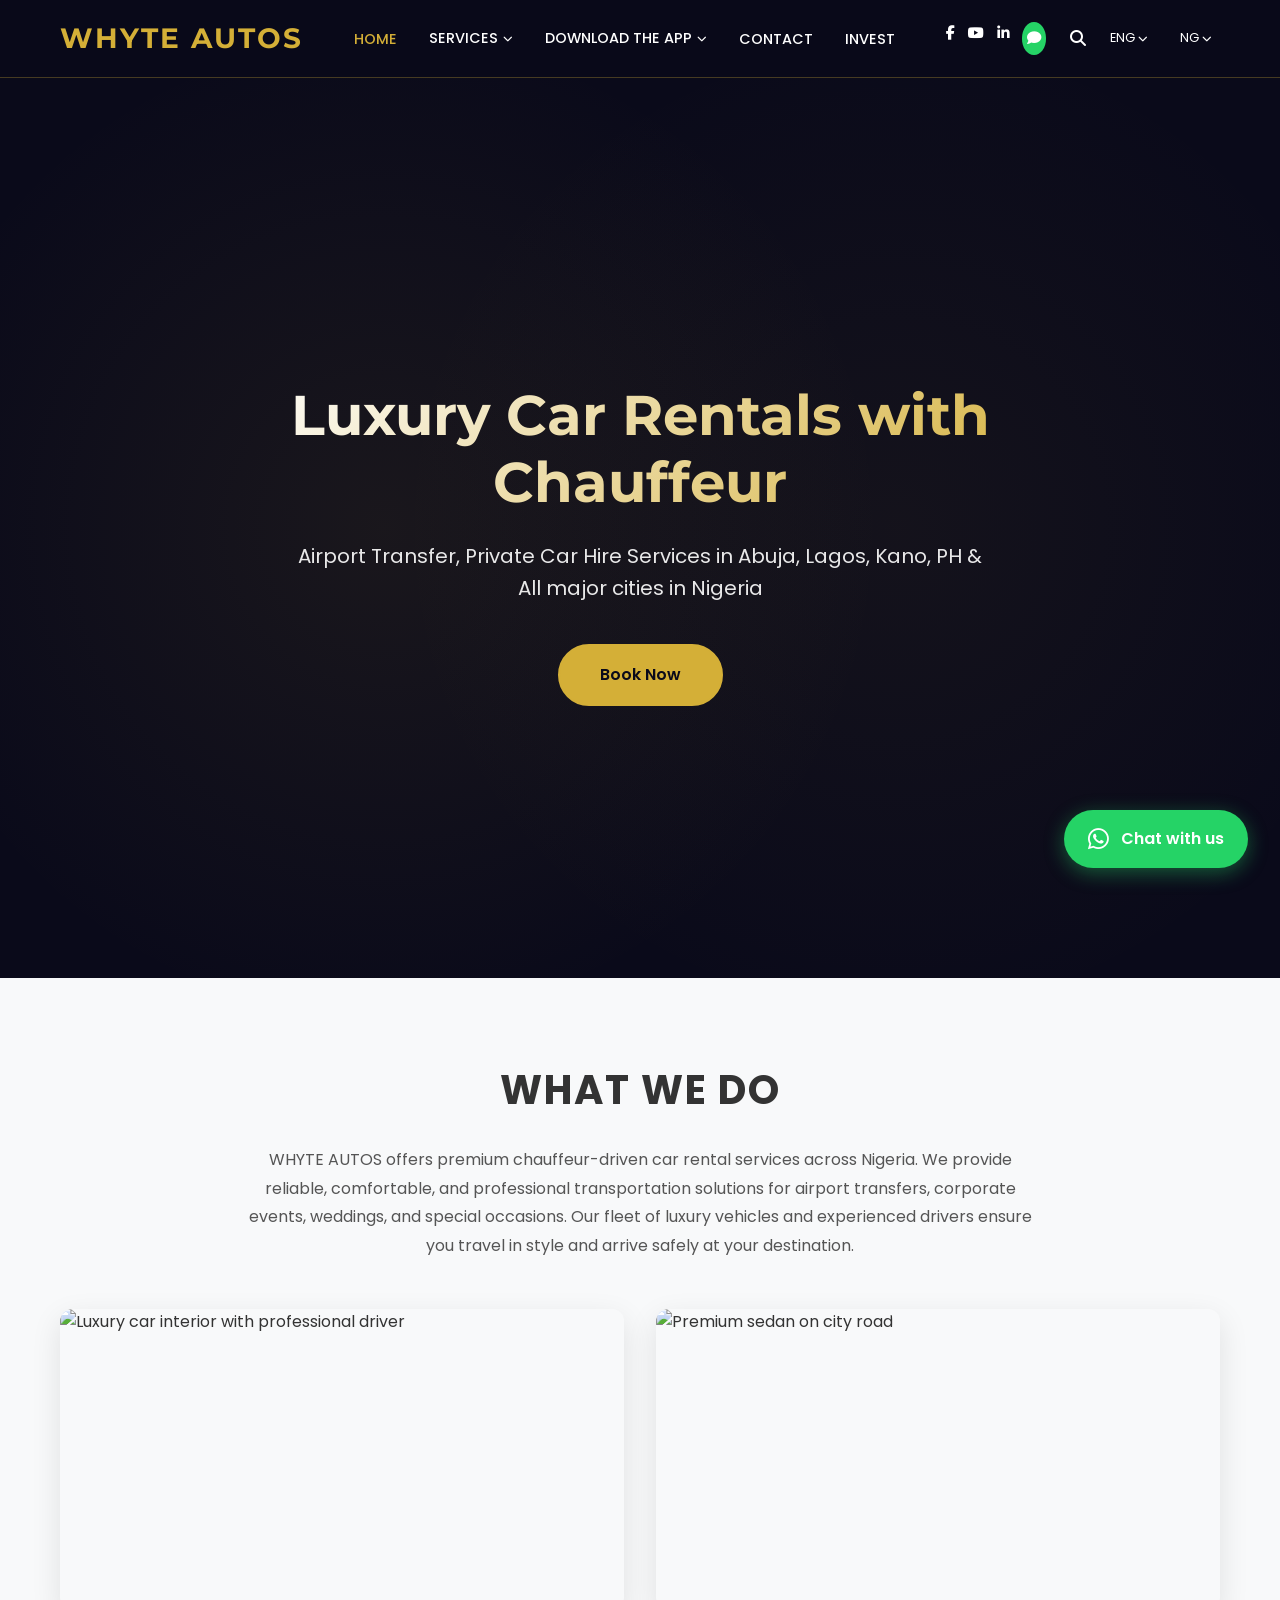
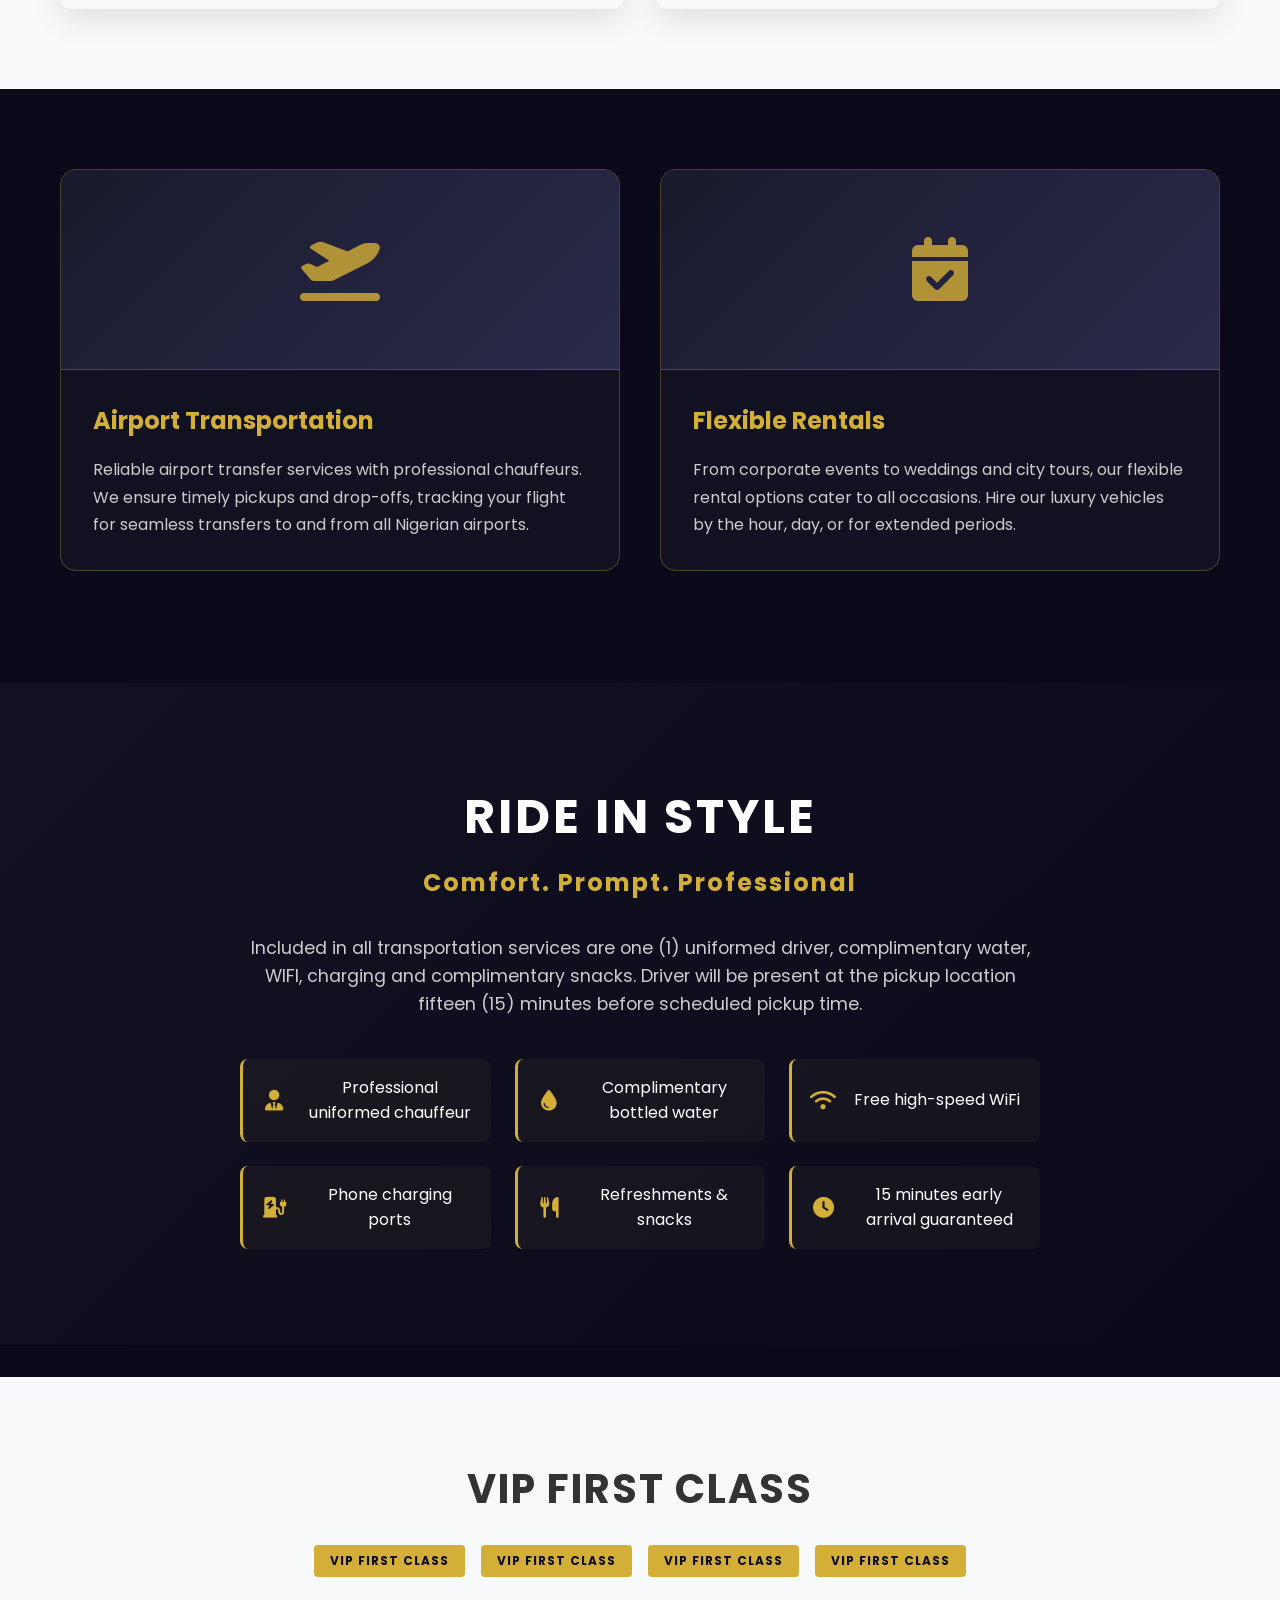
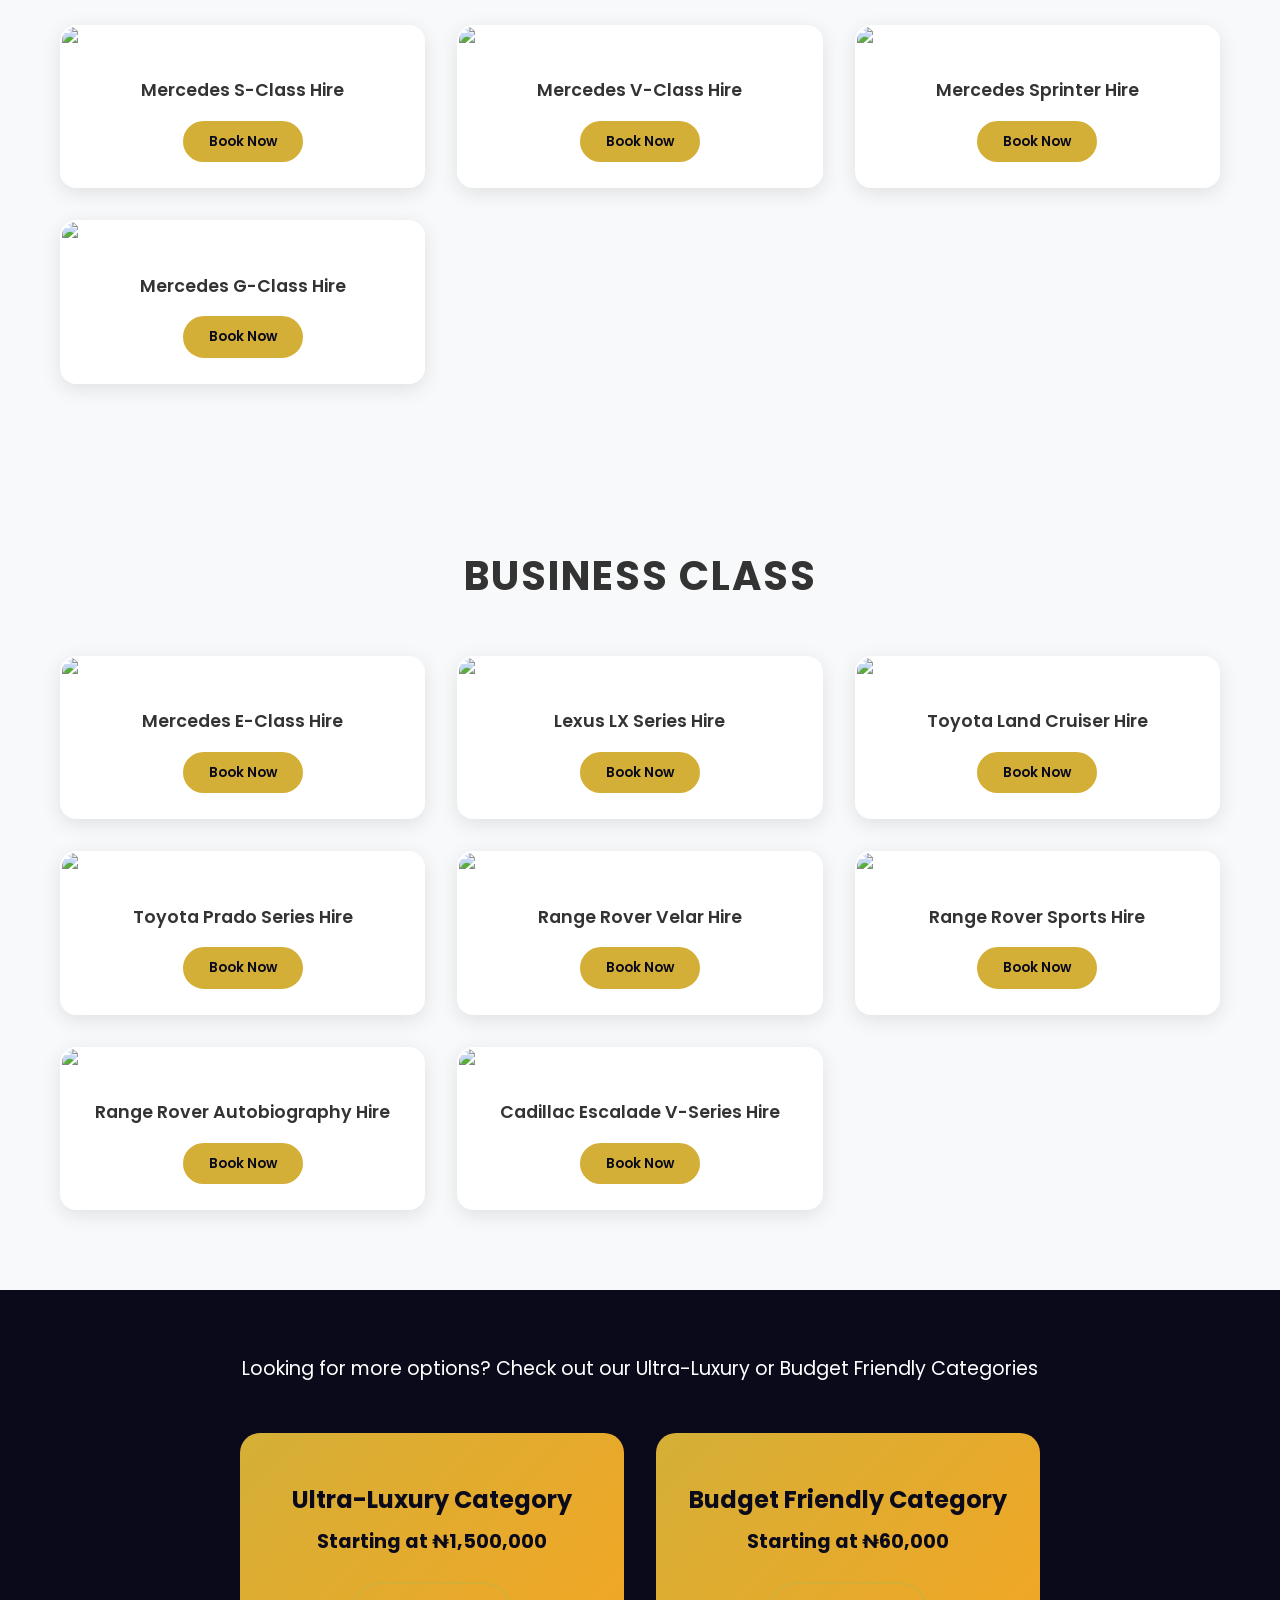
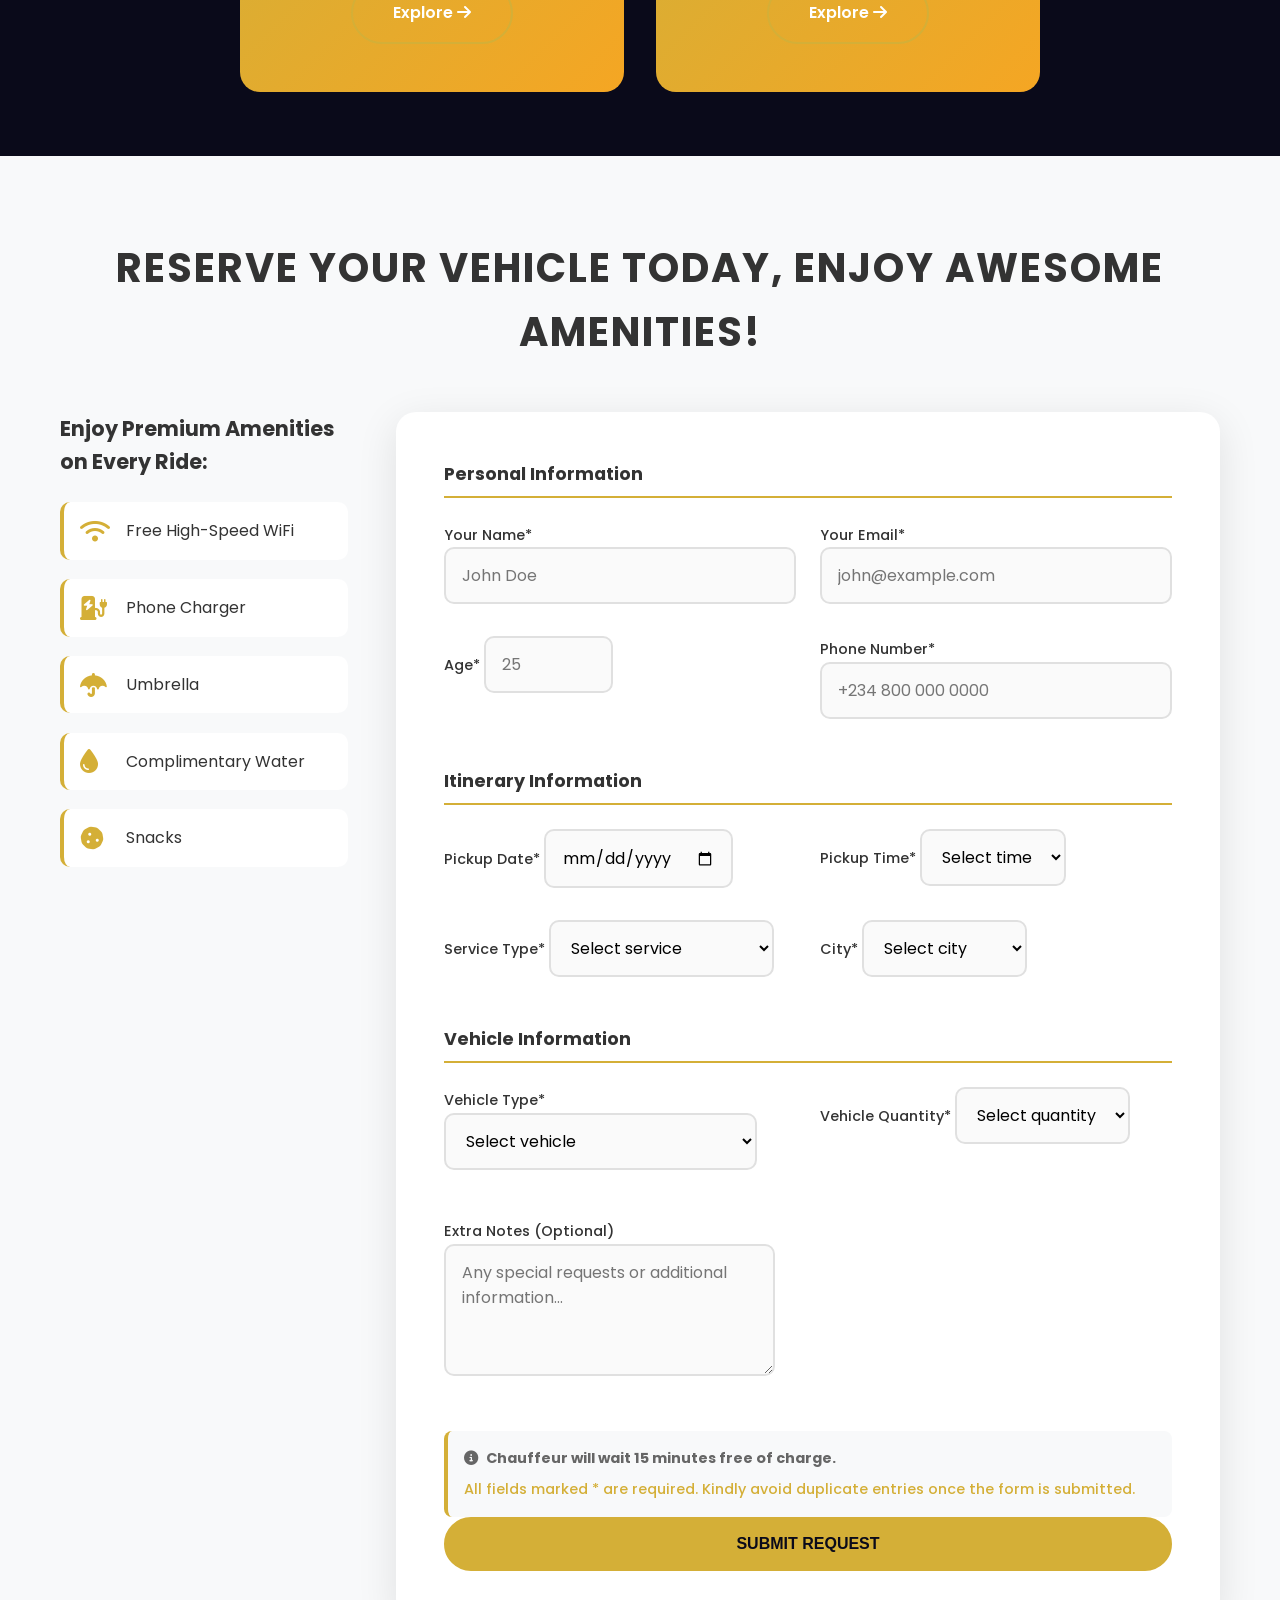
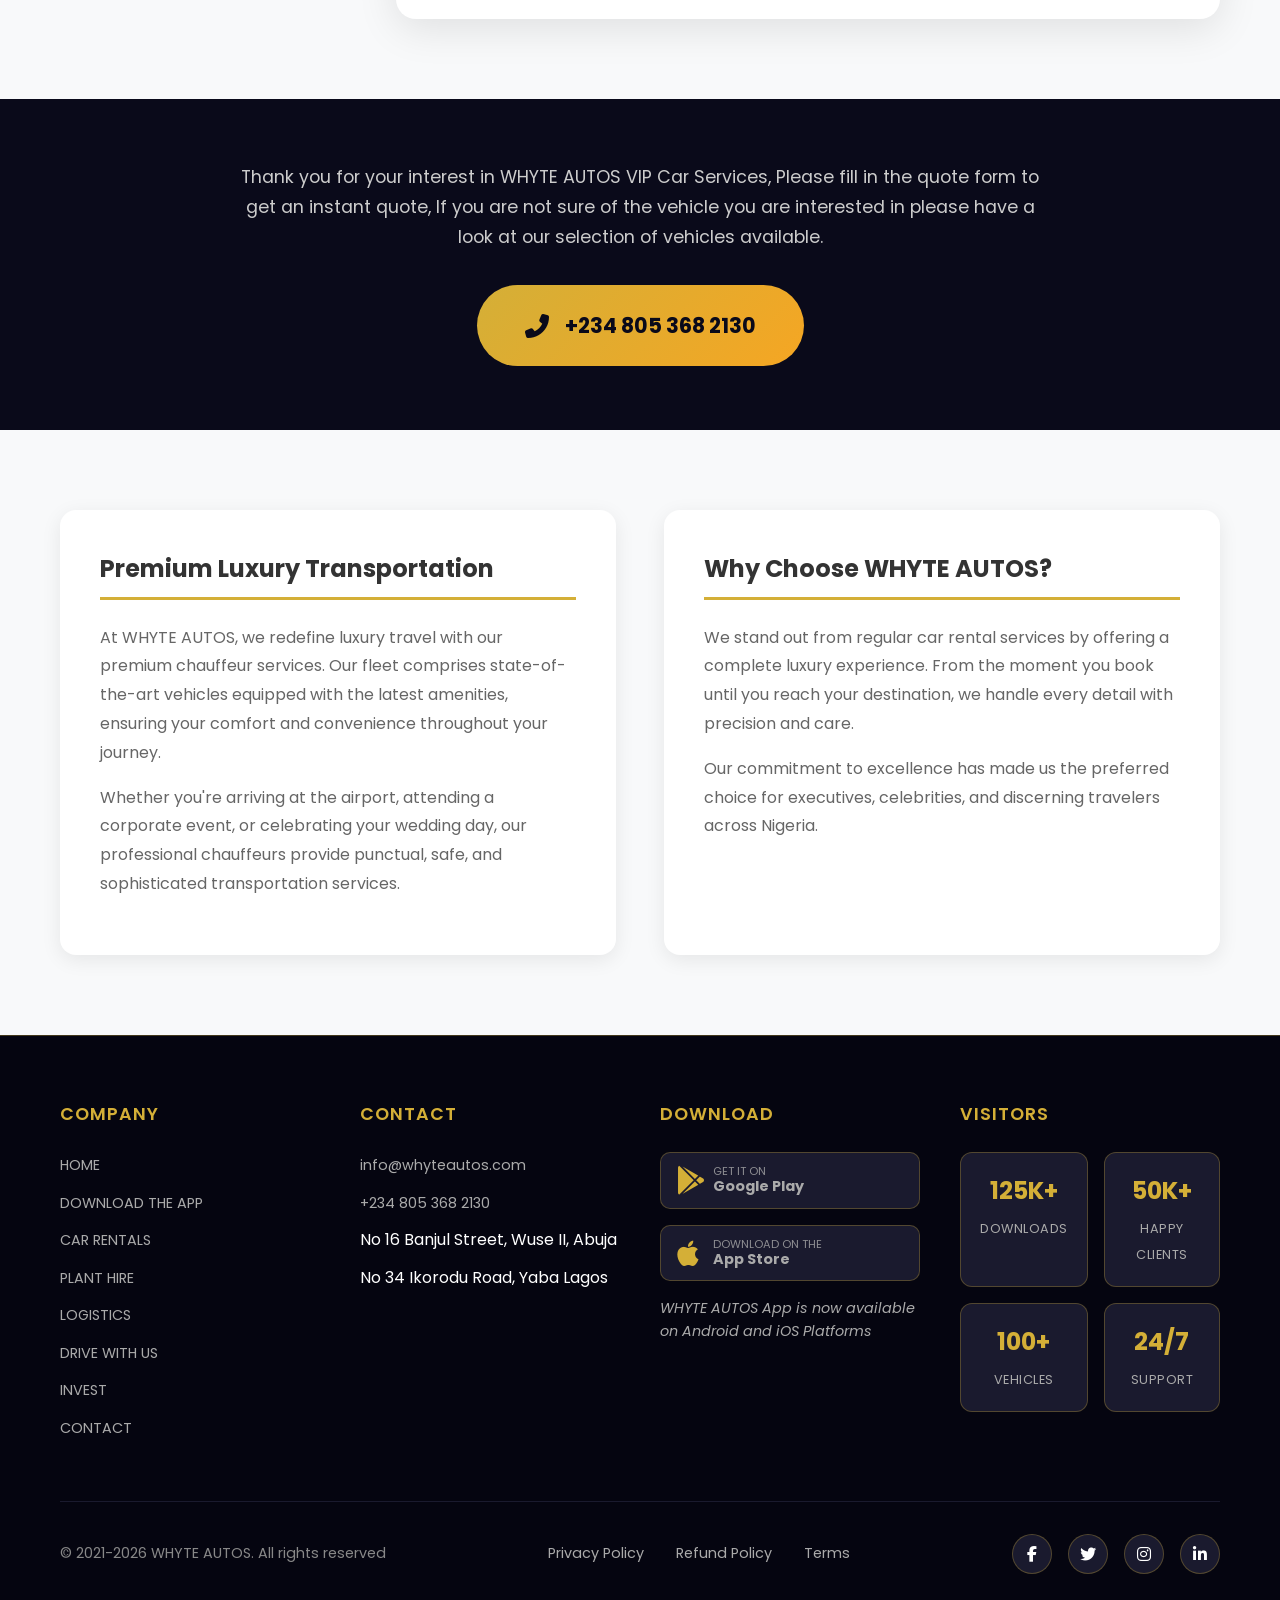
==== commit bc93764b: "Fix all broken image URLs - replace Unsplash with working Pexels URLs - Update OG/Twitter meta image" ====
--- a/index.html
+++ b/index.html
@@ -7,19 +7,19 @@
     <meta name="description" content="Premium luxury car rentals with professional chauffeur in Abuja, Lagos, Kano, Port Harcourt & all major cities in Nigeria.">
     <meta name="keywords" content="luxury car rental, chauffeur service, airport transfer, WHYTE AUTOS, car hire Nigeria, Abuja car rental, Lagos car service">
     
-    <!-- Open Graph Meta Tags -->
-    <meta property="og:title" content="WHYTE AUTOS - Luxury Car Rentals with Chauffeur">
-    <meta property="og:description" content="Premium chauffeur-driven car rental services across Nigeria. Airport transfers, corporate events, weddings in Abuja, Lagos, Kano, Port Harcourt.">
-    <meta property="og:image" content="https://images.unsplash.com/photo-1503376763036-066120622c74?w=1200&h=630&fit=crop">
-    <meta property="og:url" content="https://whyteautos.com">
-    <meta property="og:type" content="website">
-    <meta property="og:locale" content="en_NG">
-
-    <!-- Twitter Card Meta Tags -->
-    <meta name="twitter:card" content="summary_large_image">
-    <meta name="twitter:title" content="WHYTE AUTOS - Luxury Car Rentals with Chauffeur">
-    <meta name="twitter:description" content="Premium chauffeur-driven car rental services across Nigeria.">
-    <meta name="twitter:image" content="https://images.unsplash.com/photo-1503376763036-066120622c74?w=1200&h=630&fit=crop">
+     <!-- Open Graph Meta Tags -->
+     <meta property="og:title" content="WHYTE AUTOS - Luxury Car Rentals with Chauffeur">
+     <meta property="og:description" content="Premium chauffeur-driven car rental services across Nigeria. Airport transfers, corporate events, weddings in Abuja, Lagos, Kano, Port Harcourt.">
+     <meta property="og:image" content="https://images.pexels.com/photos/3802508/pexels-photo-3802508.jpeg?w=1200&h=630&fit=crop">
+     <meta property="og:url" content="https://whyteautos.com">
+     <meta property="og:type" content="website">
+     <meta property="og:locale" content="en_NG">
+
+     <!-- Twitter Card Meta Tags -->
+     <meta name="twitter:card" content="summary_large_image">
+     <meta name="twitter:title" content="WHYTE AUTOS - Luxury Car Rentals with Chauffeur">
+     <meta name="twitter:description" content="Premium chauffeur-driven car rental services across Nigeria.">
+     <meta name="twitter:image" content="https://images.pexels.com/photos/3802508/pexels-photo-3802508.jpeg?w=1200&h=630&fit=crop">
 
     <!-- Favicon -->
     <link rel="icon" type="image/x-icon" href="/favicon.ico">
@@ -37,8 +37,8 @@
     <!-- Google Fonts -->
     <link href="https://fonts.googleapis.com/css2?family=Poppins:wght@300;400;500;600;700&family=Montserrat:wght@400;500;600;700&display=swap" rel="stylesheet">
 
-    <!-- Font Awesome with SRI -->
-    <link rel="stylesheet" href="https://cdnjs.cloudflare.com/ajax/libs/font-awesome/6.4.0/css/all.min.css" integrity="sha384-1E8kqn6cL+3j+Vxud2Z6F25N0Nl7pzzgXh8+zgXjd1VYKN8eThh4y1U3I5O3fU3" crossorigin="anonymous">
+    <!-- Font Awesome -->
+    <link rel="stylesheet" href="https://cdnjs.cloudflare.com/ajax/libs/font-awesome/6.4.0/css/all.min.css">
 
     <!-- Main Stylesheet -->
     <link rel="stylesheet" href="styles.css">
@@ -82,7 +82,7 @@
         "Corporate Events"
       ],
       "priceRange": "₦60,000 - ₦1,500,000+",
-      "image": "https://images.unsplash.com/photo-1503376763036-066120622c74?w=1200&h=630&fit=crop",
+      "image": "https://images.pexels.com/photos/3802508/pexels-photo-3802508.jpeg?w=1200&h=630&fit=crop",
       "openingHoursSpecification": {
         "@type": "OpeningHoursSpecification",
         "dayOfWeek": ["Monday", "Tuesday", "Wednesday", "Thursday", "Friday", "Saturday", "Sunday"],
@@ -112,20 +112,20 @@
                 <ul class="nav-links">
                     <li><a href="#home" class="active">HOME</a></li>
                     <li class="dropdown">
-                        <a href="#services" class="dropdown-toggle" aria-expanded="false">SERVICES <i class="fas fa-chevron-down"></i></a>
+                        <a href="#services" class="dropdown-toggle" aria-expanded="false" aria-haspopup="true">SERVICES <i class="fas fa-chevron-down"></i></a>
                         <ul class="dropdown-menu" role="menu">
-                            <li><a href="#" role="menuitem">Airport Transfer</a></li>
-                            <li><a href="#" role="menuitem">Private Car Hire</a></li>
-                            <li><a href="#" role="menuitem">Wedding Services</a></li>
-                            <li><a href="#" role="menuitem">Corporate Events</a></li>
+                            <li role="none"><a href="#" role="menuitem">Airport Transfer</a></li>
+                            <li role="none"><a href="#" role="menuitem">Private Car Hire</a></li>
+                            <li role="none"><a href="#" role="menuitem">Wedding Services</a></li>
+                            <li role="none"><a href="#" role="menuitem">Corporate Events</a></li>
                         </ul>
                     </li>
                     <li class="dropdown">
-                        <a href="#download" class="dropdown-toggle" aria-expanded="false">DOWNLOAD THE APP <i class="fas fa-chevron-down"></i></a>
+                        <a href="#download" class="dropdown-toggle" aria-expanded="false" aria-haspopup="true">DOWNLOAD THE APP <i class="fas fa-chevron-down"></i></a>
                         <ul class="dropdown-menu" role="menu">
-                            <li><a href="#" role="menuitem">Google Play Store</a></li>
-                            <li><a href="#" role="menuitem">iOS App Store</a></li>
-                            <li><a href="#" role="menuitem">APK Download</a></li>
+                            <li role="none"><a href="#" role="menuitem">Google Play Store</a></li>
+                            <li role="none"><a href="#" role="menuitem">iOS App Store</a></li>
+                            <li role="none"><a href="#" role="menuitem">APK Download</a></li>
                         </ul>
                     </li>
                     <li><a href="#contact">CONTACT</a></li>
@@ -198,10 +198,10 @@
             </p>
             <div class="what-we-do-images">
                 <div class="what-we-do-img">
-                    <img src="https://images.unsplash.com/photo-1503376763036-066120622c74?w=600&h=400&fit=crop" alt="Luxury car interior with professional driver" loading="lazy" width="600" height="400">
+                    <img src="https://images.pexels.com/photos/1112480/pexels-photo-1112480.jpeg?w=600&h=400&fit=crop" alt="Luxury car interior with professional driver" loading="lazy" width="600" height="400">
                 </div>
                 <div class="what-we-do-img">
-                    <img src="https://images.unsplash.com/photo-1449965408869-eaa3f722e40d?w=600&h=400&fit=crop" alt="Premium sedan on city road" loading="lazy" width="600" height="400">
+                    <img src="https://images.pexels.com/photos/1655250/pexels-photo-1655250.jpeg?w=600&h=400&fit=crop" alt="Premium sedan on city road" loading="lazy" width="600" height="400">
                 </div>
             </div>
         </div>
@@ -264,28 +264,28 @@
             </div>
             <div class="vehicles-grid vehicles-grid-4">
                 <div class="vehicle-card">
-                    <img src="https://images.unsplash.com/photo-1618843479313-40f8afb4b4d8?w=600&h=400&fit=crop" alt="Mercedes S-Class luxury sedan" loading="lazy" width="600" height="400">
+                    <img src="https://images.pexels.com/photos/244206/pexels-photo-244206.jpeg?w=600&h=400&fit=crop" alt="Mercedes S-Class luxury sedan" loading="lazy" width="600" height="400">
                     <div class="vehicle-info">
                         <h4>Mercedes S-Class Hire</h4>
                         <a href="#booking" class="btn btn-gold btn-sm">Book Now</a>
                     </div>
                 </div>
                 <div class="vehicle-card">
-                    <img src="https://images.unsplash.com/photo-1553413076-013dd387bd0b?w=600&h=400&fit=crop" alt="Mercedes V-Class luxury van" loading="lazy" width="600" height="400">
+                     <img src="https://images.pexels.com/photos/136872/pexels-photo-136872.jpeg?w=600&h=400&fit=crop" alt="Mercedes V-Class luxury van" loading="lazy" width="600" height="400">
                     <div class="vehicle-info">
                         <h4>Mercedes V-Class Hire</h4>
                         <a href="#booking" class="btn btn-gold btn-sm">Book Now</a>
                     </div>
                 </div>
                 <div class="vehicle-card">
-                    <img src="https://images.unsplash.com/photo-1611419010196-a360856fc42f?w=600&h=400&fit=crop" alt="Mercedes Sprinter van" loading="lazy" width="600" height="400">
+                     <img src="https://images.pexels.com/photos/1519044/pexels-photo-1519044.jpeg?w=600&h=400&fit=crop" alt="Mercedes Sprinter van" loading="lazy" width="600" height="400">
                     <div class="vehicle-info">
                         <h4>Mercedes Sprinter Hire</h4>
                         <a href="#booking" class="btn btn-gold btn-sm">Book Now</a>
                     </div>
                 </div>
                 <div class="vehicle-card">
-                    <img src="https://images.unsplash.com/photo-1533473359331-0135ef1b58bf?w=600&h=400&fit=crop" alt="Mercedes G-Class SUV" loading="lazy" width="600" height="400">
+                     <img src="https://images.pexels.com/photos/312992/pexels-photo-312992.jpeg?w=600&h=400&fit=crop" alt="Mercedes G-Class SUV" loading="lazy" width="600" height="400">
                     <div class="vehicle-info">
                         <h4>Mercedes G-Class Hire</h4>
                         <a href="#booking" class="btn btn-gold btn-sm">Book Now</a>
@@ -301,56 +301,56 @@
             <h2 class="section-title">BUSINESS CLASS</h2>
             <div class="vehicles-grid vehicles-grid-8">
                 <div class="vehicle-card">
-                    <img src="https://images.unsplash.com/photo-1612817159949-195b6eb9e31a?w=600&h=400&fit=crop" alt="Mercedes E-Class" loading="lazy" width="600" height="400">
+                     <img src="https://images.pexels.com/photos/801336/pexels-photo-801336.jpeg?w=600&h=400&fit=crop" alt="Mercedes E-Class" loading="lazy" width="600" height="400">
                     <div class="vehicle-info">
                         <h4>Mercedes E-Class Hire</h4>
                         <a href="#booking" class="btn btn-gold btn-sm">Book Now</a>
                     </div>
                 </div>
                 <div class="vehicle-card">
-                    <img src="https://images.unsplash.com/photo-1606016159991-dfe4f2746ad5?w=600&h=400&fit=crop" alt="Lexus LX Series" loading="lazy" width="600" height="400">
+                     <img src="https://images.pexels.com/photos/136872/pexels-photo-136872.jpeg?w=600&h=400&fit=crop" alt="Lexus LX Series" loading="lazy" width="600" height="400">
                     <div class="vehicle-info">
                         <h4>Lexus LX Series Hire</h4>
                         <a href="#booking" class="btn btn-gold btn-sm">Book Now</a>
                     </div>
                 </div>
                 <div class="vehicle-card">
-                    <img src="https://images.unsplash.com/photo-1580274455191-1c62238fa333?w=600&h=400&fit=crop" alt="Toyota Land Cruiser" loading="lazy" width="600" height="400">
+                     <img src="https://images.pexels.com/photos/1260025/pexels-photo-1260025.jpeg?w=600&h=400&fit=crop" alt="Toyota Land Cruiser" loading="lazy" width="600" height="400">
                     <div class="vehicle-info">
                         <h4>Toyota Land Cruiser Hire</h4>
                         <a href="#booking" class="btn btn-gold btn-sm">Book Now</a>
                     </div>
                 </div>
                 <div class="vehicle-card">
-                    <img src="https://images.unsplash.com/photo-1621007947382-bb3c3994e3fb?w=600&h=400&fit=crop" alt="Toyota Prado" loading="lazy" width="600" height="400">
+                     <img src="https://images.pexels.com/photos/136872/pexels-photo-136872.jpeg?w=600&h=400&fit=crop" alt="Toyota Prado" loading="lazy" width="600" height="400">
                     <div class="vehicle-info">
                         <h4>Toyota Prado Series Hire</h4>
                         <a href="#booking" class="btn btn-gold btn-sm">Book Now</a>
                     </div>
                 </div>
                 <div class="vehicle-card">
-                    <img src="https://images.unsplash.com/photo-1552519507-da3b142c6e3d?w=600&h=400&fit=crop" alt="Range Rover Velar" loading="lazy" width="600" height="400">
+                     <img src="https://images.pexels.com/photos/410881/pexels-photo-410881.jpeg?w=600&h=400&fit=crop" alt="Range Rover Velar" loading="lazy" width="600" height="400">
                     <div class="vehicle-info">
                         <h4>Range Rover Velar Hire</h4>
                         <a href="#booking" class="btn btn-gold btn-sm">Book Now</a>
                     </div>
                 </div>
                 <div class="vehicle-card">
-                    <img src="https://images.unsplash.com/photo-1570177439772-6924bc764c31?w=600&h=400&fit=crop" alt="Range Rover Sport" loading="lazy" width="600" height="400">
+                     <img src="https://images.pexels.com/photos/276517/pexels-photo-276517.jpeg?w=600&h=400&fit=crop" alt="Range Rover Sport" loading="lazy" width="600" height="400">
                     <div class="vehicle-info">
                         <h4>Range Rover Sports Hire</h4>
                         <a href="#booking" class="btn btn-gold btn-sm">Book Now</a>
                     </div>
                 </div>
                 <div class="vehicle-card">
-                    <img src="https://images.unsplash.com/photo-1549317661-bd32c8ce0db2?w=600&h=400&fit=crop" alt="Range Rover Autobiography" loading="lazy" width="600" height="400">
+                     <img src="https://images.pexels.com/photos/1077785/pexels-photo-1077785.jpeg?w=600&h=400&fit=crop" alt="Range Rover Autobiography" loading="lazy" width="600" height="400">
                     <div class="vehicle-info">
                         <h4>Range Rover Autobiography Hire</h4>
                         <a href="#booking" class="btn btn-gold btn-sm">Book Now</a>
                     </div>
                 </div>
                 <div class="vehicle-card">
-                    <img src="https://images.unsplash.com/photo-1555215695-3004980ad54e?w=600&h=400&fit=crop" alt="Cadillac Escalade" loading="lazy" width="600" height="400">
+                     <img src="https://images.pexels.com/photos/170811/pexels-photo-170811.jpeg?w=600&h=400&fit=crop" alt="Cadillac Escalade" loading="lazy" width="600" height="400">
                     <div class="vehicle-info">
                         <h4>Cadillac Escalade V-Series Hire</h4>
                         <a href="#booking" class="btn btn-gold btn-sm">Book Now</a>
--- a/styles.css
+++ b/styles.css
@@ -390,7 +390,9 @@
     display: flex;
     align-items: center;
     justify-content: center;
-    background: linear-gradient(135deg, var(--primary-bg) 0%, #0f0f2a 50%, var(--primary-bg) 100%);
+    background: linear-gradient(rgba(10, 10, 26, 0.75), rgba(10, 10, 26, 0.75)), url('https://images.pexels.com/photos/2127029/pexels-photo-2127029.jpeg?w=1600');
+    background-size: cover;
+    background-position: center;
     position: relative;
 }
 
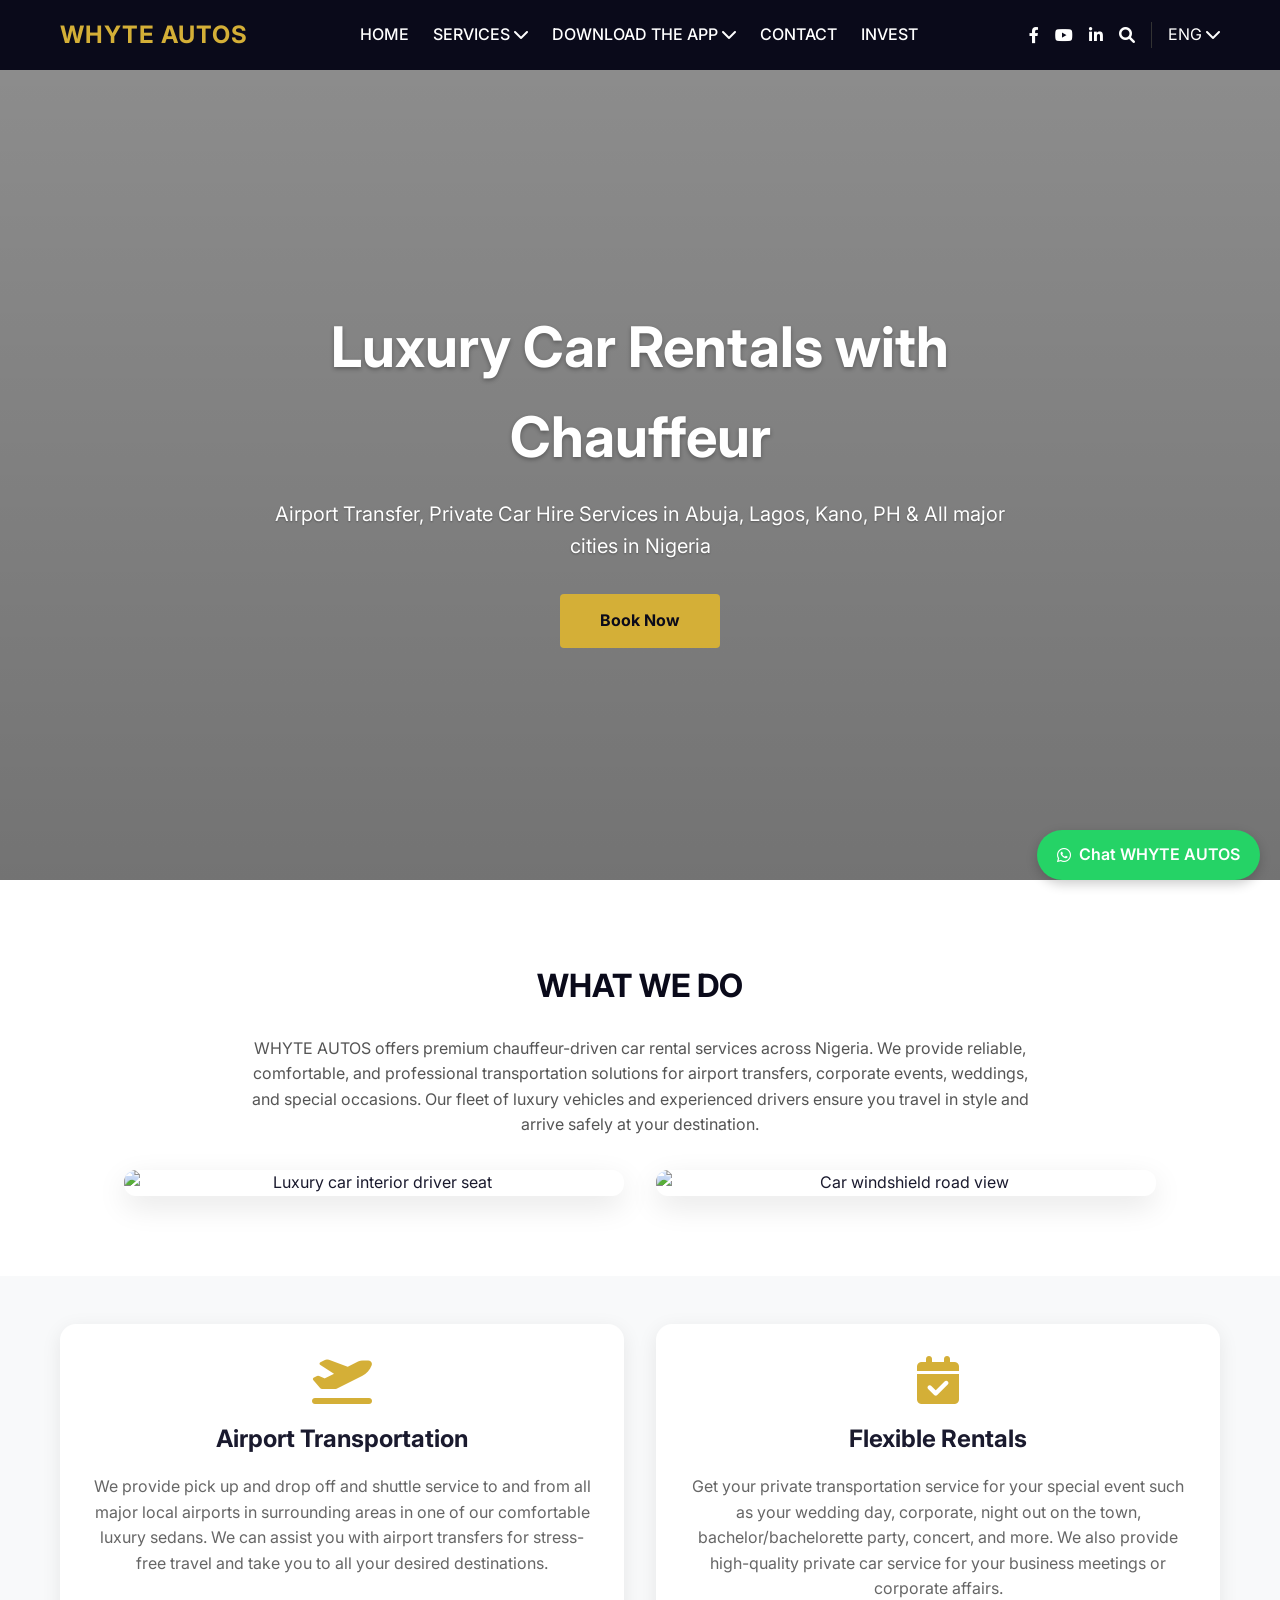
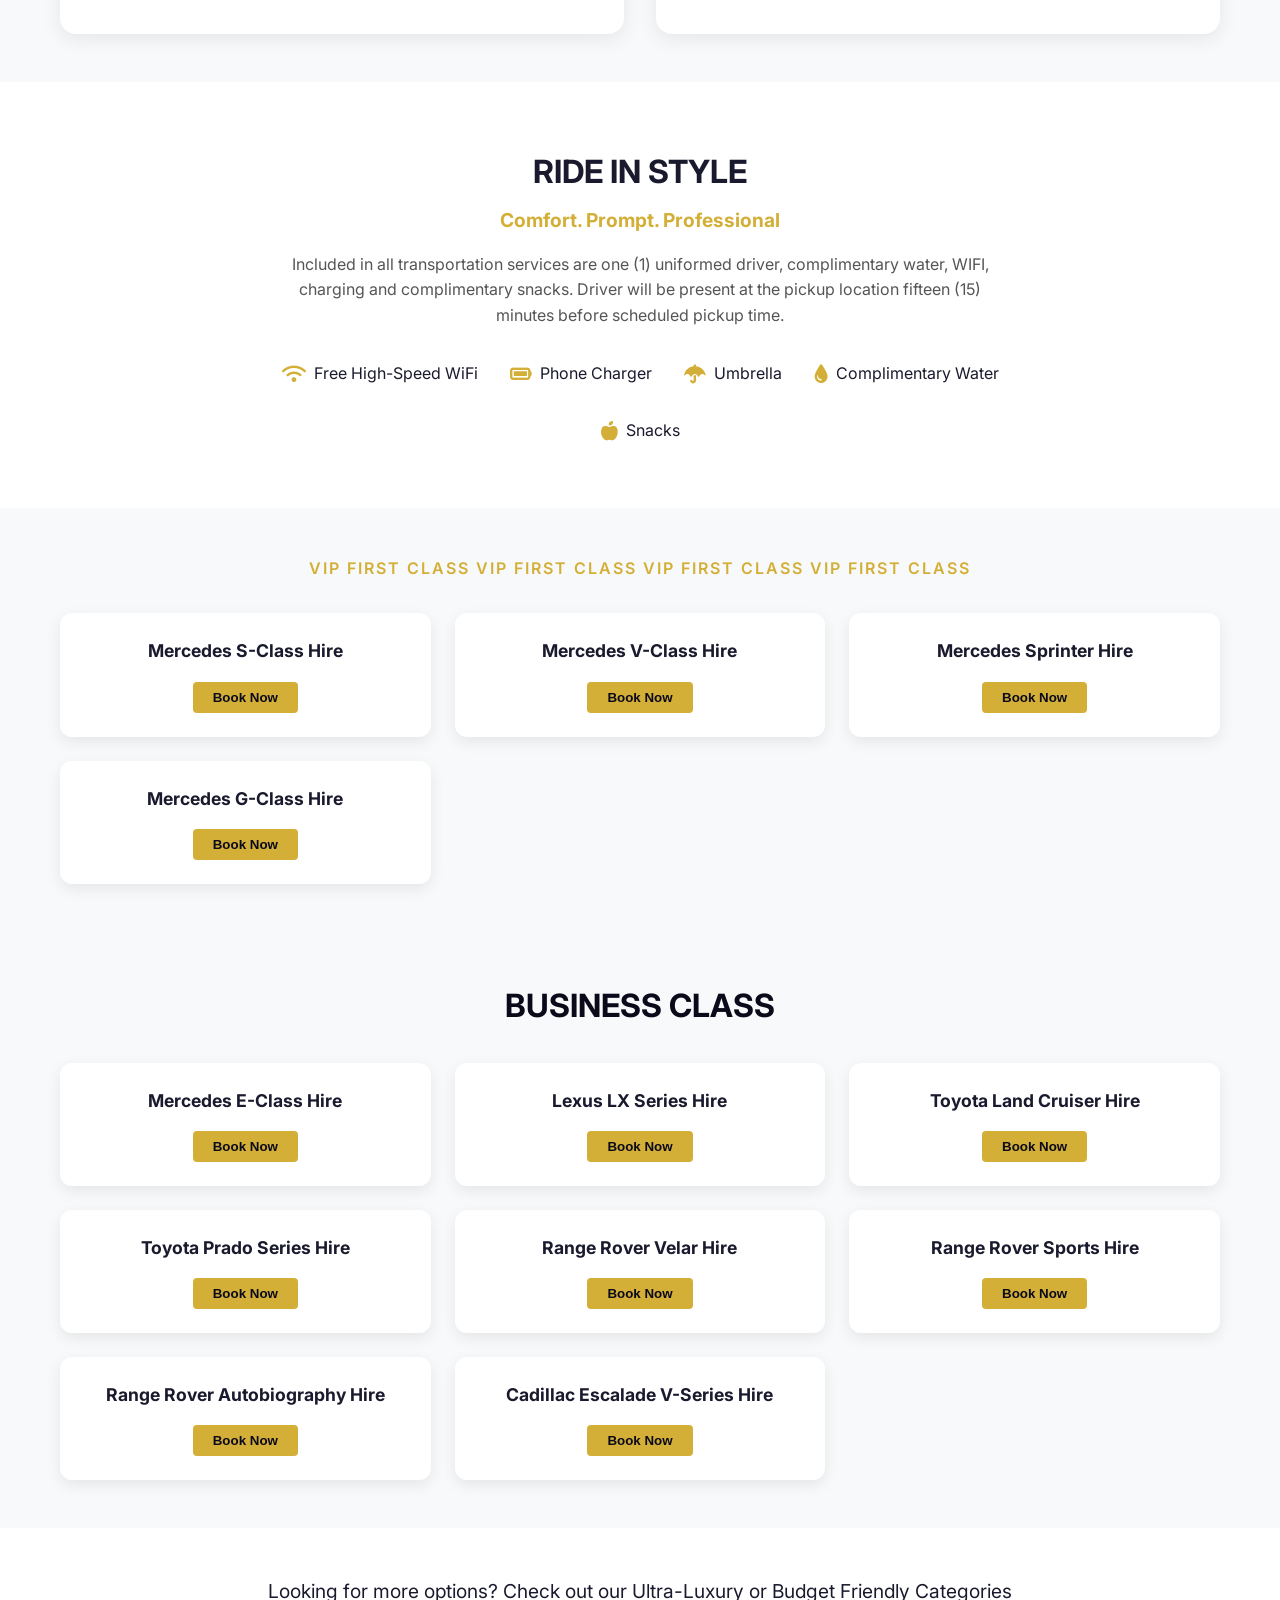
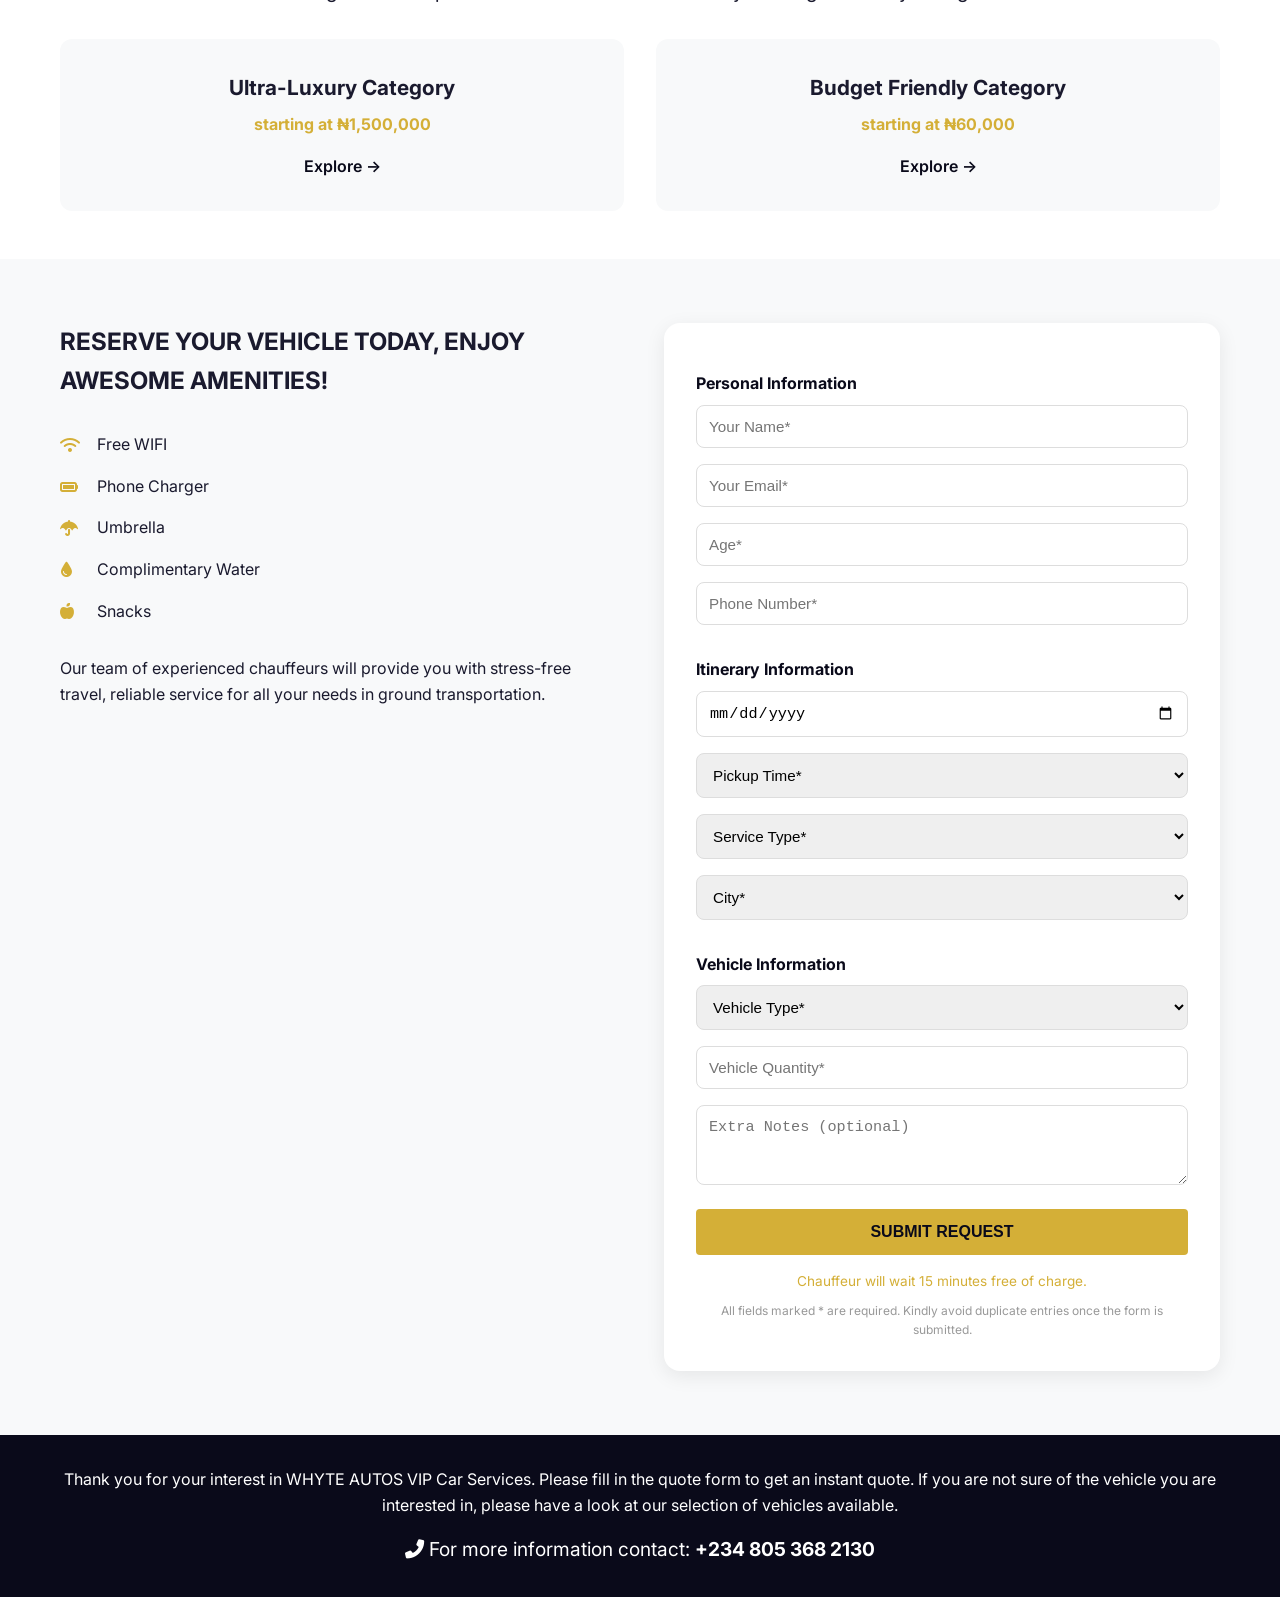
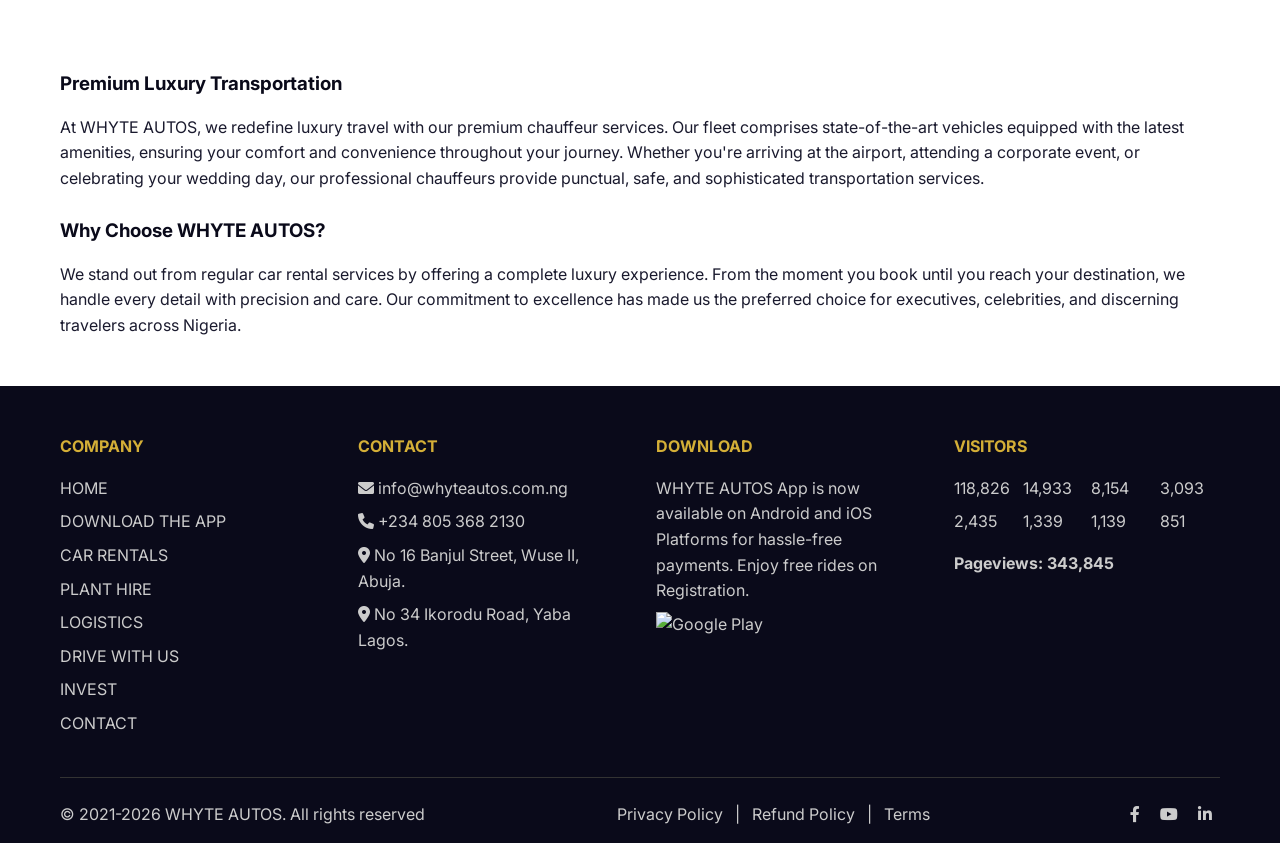
==== commit abafaa2e: "Complete NAIRAXI replica: rebuild all sections with exact styling - Navigation: full navbar with dro" ====
--- a/index.html
+++ b/index.html
@@ -2,684 +2,319 @@
 <html lang="en">
 <head>
     <meta charset="UTF-8">
-    <meta name="viewport" content="width=device-width, initial-scale=1.0">
+    <meta name="viewport" content="width=device-width, initial-scale=1.0, user-scalable=yes">
     <title>WHYTE AUTOS - Luxury Car Rentals with Chauffeur</title>
-    <meta name="description" content="Premium luxury car rentals with professional chauffeur in Abuja, Lagos, Kano, Port Harcourt & all major cities in Nigeria.">
-    <meta name="keywords" content="luxury car rental, chauffeur service, airport transfer, WHYTE AUTOS, car hire Nigeria, Abuja car rental, Lagos car service">
-    
-     <!-- Open Graph Meta Tags -->
-     <meta property="og:title" content="WHYTE AUTOS - Luxury Car Rentals with Chauffeur">
-     <meta property="og:description" content="Premium chauffeur-driven car rental services across Nigeria. Airport transfers, corporate events, weddings in Abuja, Lagos, Kano, Port Harcourt.">
-     <meta property="og:image" content="https://images.pexels.com/photos/3802508/pexels-photo-3802508.jpeg?w=1200&h=630&fit=crop">
-     <meta property="og:url" content="https://whyteautos.com">
-     <meta property="og:type" content="website">
-     <meta property="og:locale" content="en_NG">
-
-     <!-- Twitter Card Meta Tags -->
-     <meta name="twitter:card" content="summary_large_image">
-     <meta name="twitter:title" content="WHYTE AUTOS - Luxury Car Rentals with Chauffeur">
-     <meta name="twitter:description" content="Premium chauffeur-driven car rental services across Nigeria.">
-     <meta name="twitter:image" content="https://images.pexels.com/photos/3802508/pexels-photo-3802508.jpeg?w=1200&h=630&fit=crop">
-
-    <!-- Favicon -->
-    <link rel="icon" type="image/x-icon" href="/favicon.ico">
-    <link rel="icon" type="image/png" sizes="32x32" href="/favicon-32x32.png">
-    <link rel="icon" type="image/png" sizes="16x16" href="/favicon-16x16.png">
-    <link rel="apple-touch-icon" sizes="180x180" href="/apple-touch-icon.png">
-    <link rel="manifest" href="/site.webmanifest">
-
-    <!-- Preconnect to External Domains for Performance -->
     <link rel="preconnect" href="https://fonts.googleapis.com">
     <link rel="preconnect" href="https://fonts.gstatic.com" crossorigin>
-    <link rel="preconnect" href="https://cdnjs.cloudflare.com">
-    <link rel="preconnect" href="https://images.unsplash.com">
-
-    <!-- Google Fonts -->
-    <link href="https://fonts.googleapis.com/css2?family=Poppins:wght@300;400;500;600;700&family=Montserrat:wght@400;500;600;700&display=swap" rel="stylesheet">
-
-    <!-- Font Awesome -->
-    <link rel="stylesheet" href="https://cdnjs.cloudflare.com/ajax/libs/font-awesome/6.4.0/css/all.min.css">
-
-    <!-- Main Stylesheet -->
+    <link href="https://fonts.googleapis.com/css2?family=Inter:opsz,wght@14..32,300;14..32,400;14..32,500;14..32,600;14..32,700&display=swap" rel="stylesheet">
+    <link rel="stylesheet" href="https://cdnjs.cloudflare.com/ajax/libs/font-awesome/6.0.0/css/all.min.css">
     <link rel="stylesheet" href="styles.css">
-
-    <!-- Structured Data (JSON-LD) -->
-    <script type="application/ld+json">
-    {
-      "@context": "https://schema.org",
-      "@type": "AutoRental",
-      "name": "WHYTE AUTOS",
-      "description": "Premium luxury car rentals with professional chauffeur services in Abuja, Lagos, Kano, Port Harcourt and all major cities in Nigeria.",
-      "url": "https://whyteautos.com",
-      "telephone": "+2348053682130",
-      "email": "info@whyteautos.com",
-      "address": [
-        {
-          "@type": "PostalAddress",
-          "streetAddress": "No 16 Banjul Street, Wuse II",
-          "addressLocality": "Abuja",
-          "addressCountry": "NG"
-        },
-        {
-          "@type": "PostalAddress",
-          "streetAddress": "No 34 Ikorodu Road, Yaba",
-          "addressLocality": "Lagos",
-          "addressCountry": "NG"
-        }
-      ],
-      "areaServed": [
-        "Abuja",
-        "Lagos",
-        "Kano",
-        "Port Harcourt",
-        "All major cities in Nigeria"
-      ],
-      "serviceType": [
-        "Airport Transfer",
-        "Private Car Hire",
-        "Chauffeur Service",
-        "Wedding Transportation",
-        "Corporate Events"
-      ],
-      "priceRange": "₦60,000 - ₦1,500,000+",
-      "image": "https://images.pexels.com/photos/3802508/pexels-photo-3802508.jpeg?w=1200&h=630&fit=crop",
-      "openingHoursSpecification": {
-        "@type": "OpeningHoursSpecification",
-        "dayOfWeek": ["Monday", "Tuesday", "Wednesday", "Thursday", "Friday", "Saturday", "Sunday"],
-        "opens": "00:00",
-        "closes": "23:59"
-      },
-      "sameAs": [
-        "https://facebook.com/whyteautos",
-        "https://twitter.com/whyteautos",
-        "https://instagram.com/whyteautos",
-        "https://linkedin.com/company/whyteautos"
-      ]
-    }
-    </script>
 </head>
 <body>
-    <!-- Header / Navigation Bar -->
-    <header class="header">
-        <div class="container">
-            <nav class="nav-wrapper">
-                <!-- Logo -->
-                <div class="logo">
-                    <a href="#">WHYTE AUTOS</a>
+
+<!-- ==================== NAVIGATION BAR ==================== -->
+<nav class="navbar">
+    <div class="container nav-container">
+        <div class="logo">WHYTE AUTOS</div>
+        <ul class="nav-links">
+            <li><a href="#">HOME</a></li>
+            <li class="dropdown">
+                <a href="#">SERVICES <i class="fas fa-chevron-down"></i></a>
+                <ul class="dropdown-menu">
+                    <li><a href="#">Airport Transfer</a></li>
+                    <li><a href="#">Wedding Hire</a></li>
+                    <li><a href="#">Corporate Events</a></li>
+                    <li><a href="#">City Tours</a></li>
+                </ul>
+            </li>
+            <li class="dropdown">
+                <a href="#">DOWNLOAD THE APP <i class="fas fa-chevron-down"></i></a>
+                <ul class="dropdown-menu">
+                    <li><a href="#">iOS App</a></li>
+                    <li><a href="#">Android App</a></li>
+                </ul>
+            </li>
+            <li><a href="#">CONTACT</a></li>
+            <li><a href="#">INVEST</a></li>
+        </ul>
+        <div class="nav-icons">
+            <i class="fab fa-facebook-f"></i>
+            <i class="fab fa-youtube"></i>
+            <i class="fab fa-linkedin-in"></i>
+            <i class="fas fa-search"></i>
+            <span class="lang-selector">ENG <i class="fas fa-chevron-down"></i></span>
+        </div>
+        <div class="hamburger">
+            <i class="fas fa-bars"></i>
+        </div>
+    </div>
+</nav>
+
+<!-- ==================== HERO SECTION (Car + Chauffeur Image) ==================== -->
+<section class="hero">
+    <div class="hero-overlay"></div>
+    <div class="hero-content">
+        <h1>Luxury Car Rentals with Chauffeur</h1>
+        <p>Airport Transfer, Private Car Hire Services in Abuja, Lagos, Kano, PH & All major cities in Nigeria</p>
+        <a href="#booking" class="btn-gold">Book Now</a>
+    </div>
+</section>
+
+<!-- ==================== WHAT WE DO SECTION ==================== -->
+<section class="what-we-do">
+    <div class="container">
+        <h2>WHAT WE DO</h2>
+        <p>WHYTE AUTOS offers premium chauffeur-driven car rental services across Nigeria. We provide reliable, comfortable, and professional transportation solutions for airport transfers, corporate events, weddings, and special occasions. Our fleet of luxury vehicles and experienced drivers ensure you travel in style and arrive safely at your destination.</p>
+        <div class="image-row">
+            <img src="https://images.pexels.com/photos/1708110/pexels-photo-1708110.jpeg?w=600" alt="Luxury car interior driver seat">
+            <img src="https://images.pexels.com/photos/1368720/pexels-photo-1368720.jpeg?w=600" alt="Car windshield road view">
+        </div>
+    </div>
+</section>
+
+<!-- ==================== SERVICES CARDS ==================== -->
+<section class="services-cards">
+    <div class="container">
+        <div class="card-row">
+            <div class="service-card">
+                <i class="fas fa-plane-departure"></i>
+                <h3>Airport Transportation</h3>
+                <p>We provide pick up and drop off and shuttle service to and from all major local airports in surrounding areas in one of our comfortable luxury sedans. We can assist you with airport transfers for stress-free travel and take you to all your desired destinations.</p>
+            </div>
+            <div class="service-card">
+                <i class="fas fa-calendar-check"></i>
+                <h3>Flexible Rentals</h3>
+                <p>Get your private transportation service for your special event such as your wedding day, corporate, night out on the town, bachelor/bachelorette party, concert, and more. We also provide high-quality private car service for your business meetings or corporate affairs.</p>
+            </div>
+        </div>
+    </div>
+</section>
+
+<!-- ==================== RIDE IN STYLE SECTION ==================== -->
+<section class="ride-style">
+    <div class="container">
+        <h2>RIDE IN STYLE</h2>
+        <h3>Comfort. Prompt. Professional</h3>
+        <p>Included in all transportation services are one (1) uniformed driver, complimentary water, WIFI, charging and complimentary snacks. Driver will be present at the pickup location fifteen (15) minutes before scheduled pickup time.</p>
+        <ul class="amenities-list">
+            <li><i class="fas fa-wifi"></i> Free High-Speed WiFi</li>
+            <li><i class="fas fa-battery-full"></i> Phone Charger</li>
+            <li><i class="fas fa-umbrella"></i> Umbrella</li>
+            <li><i class="fas fa-tint"></i> Complimentary Water</li>
+            <li><i class="fas fa-apple-alt"></i> Snacks</li>
+        </ul>
+    </div>
+</section>
+
+<!-- ==================== VIP FIRST CLASS ==================== -->
+<section class="vehicle-section">
+    <div class="container">
+        <div class="vip-badge">VIP FIRST CLASS VIP FIRST CLASS VIP FIRST CLASS VIP FIRST CLASS</div>
+        <div class="vehicle-grid">
+            <div class="vehicle-card"><h4>Mercedes S-Class Hire</h4><button class="btn-book">Book Now</button></div>
+            <div class="vehicle-card"><h4>Mercedes V-Class Hire</h4><button class="btn-book">Book Now</button></div>
+            <div class="vehicle-card"><h4>Mercedes Sprinter Hire</h4><button class="btn-book">Book Now</button></div>
+            <div class="vehicle-card"><h4>Mercedes G-Class Hire</h4><button class="btn-book">Book Now</button></div>
+        </div>
+    </div>
+</section>
+
+<!-- ==================== BUSINESS CLASS ==================== -->
+<section class="vehicle-section">
+    <div class="container">
+        <h2 class="section-title">BUSINESS CLASS</h2>
+        <div class="vehicle-grid">
+            <div class="vehicle-card"><h4>Mercedes E-Class Hire</h4><button class="btn-book">Book Now</button></div>
+            <div class="vehicle-card"><h4>Lexus LX Series Hire</h4><button class="btn-book">Book Now</button></div>
+            <div class="vehicle-card"><h4>Toyota Land Cruiser Hire</h4><button class="btn-book">Book Now</button></div>
+            <div class="vehicle-card"><h4>Toyota Prado Series Hire</h4><button class="btn-book">Book Now</button></div>
+            <div class="vehicle-card"><h4>Range Rover Velar Hire</h4><button class="btn-book">Book Now</button></div>
+            <div class="vehicle-card"><h4>Range Rover Sports Hire</h4><button class="btn-book">Book Now</button></div>
+            <div class="vehicle-card"><h4>Range Rover Autobiography Hire</h4><button class="btn-book">Book Now</button></div>
+            <div class="vehicle-card"><h4>Cadillac Escalade V-Series Hire</h4><button class="btn-book">Book Now</button></div>
+        </div>
+    </div>
+</section>
+
+<!-- ==================== MORE OPTIONS SECTION ==================== -->
+<section class="more-options">
+    <div class="container">
+        <p class="options-text">Looking for more options? Check out our Ultra-Luxury or Budget Friendly Categories</p>
+        <div class="option-cards">
+            <div class="option-card">
+                <h4>Ultra-Luxury Category</h4>
+                <p>starting at ₦1,500,000</p>
+                <a href="#" class="explore-link">Explore →</a>
+            </div>
+            <div class="option-card">
+                <h4>Budget Friendly Category</h4>
+                <p>starting at ₦60,000</p>
+                <a href="#" class="explore-link">Explore →</a>
+            </div>
+        </div>
+    </div>
+</section>
+
+<!-- ==================== BOOKING FORM SECTION ==================== -->
+<section id="booking" class="booking-section">
+    <div class="container">
+        <div class="booking-grid">
+            <!-- Left Column: Amenities -->
+            <div class="amenities-col">
+                <h3>RESERVE YOUR VEHICLE TODAY, ENJOY AWESOME AMENITIES!</h3>
+                <ul class="booking-amenities">
+                    <li><i class="fas fa-wifi"></i> Free WIFI</li>
+                    <li><i class="fas fa-battery-full"></i> Phone Charger</li>
+                    <li><i class="fas fa-umbrella"></i> Umbrella</li>
+                    <li><i class="fas fa-tint"></i> Complimentary Water</li>
+                    <li><i class="fas fa-apple-alt"></i> Snacks</li>
+                </ul>
+                <p class="amenities-text">Our team of experienced chauffeurs will provide you with stress-free travel, reliable service for all your needs in ground transportation.</p>
+            </div>
+            <!-- Right Column: Working Form -->
+            <div class="form-col">
+                <form id="booking-form">
+                    <h4>Personal Information</h4>
+                    <input type="text" placeholder="Your Name*" required>
+                    <input type="email" placeholder="Your Email*" required>
+                    <input type="number" placeholder="Age*" required>
+                    <input type="tel" placeholder="Phone Number*" required>
+                    
+                    <h4>Itinerary Information</h4>
+                    <input type="date" placeholder="Pickup Date*" required>
+                    <select required>
+                        <option value="">Pickup Time*</option>
+                        <option>00:00</option><option>01:00</option><option>02:00</option><option>03:00</option>
+                        <option>04:00</option><option>05:00</option><option>06:00</option><option>07:00</option>
+                        <option>08:00</option><option>09:00</option><option>10:00</option><option>11:00</option>
+                        <option>12:00</option><option>13:00</option><option>14:00</option><option>15:00</option>
+                        <option>16:00</option><option>17:00</option><option>18:00</option><option>19:00</option>
+                        <option>20:00</option><option>21:00</option><option>22:00</option><option>23:00</option>
+                    </select>
+                    <select required>
+                        <option value="">Service Type*</option>
+                        <option>Airport Transfer</option>
+                        <option>Wedding Hire</option>
+                        <option>Corporate Event</option>
+                        <option>City Tour</option>
+                        <option>Hourly Rental</option>
+                    </select>
+                    <select required>
+                        <option value="">City*</option>
+                        <option>Abuja</option>
+                        <option>Lagos</option>
+                        <option>Kano</option>
+                        <option>Port Harcourt</option>
+                        <option>Other</option>
+                    </select>
+                    
+                    <h4>Vehicle Information</h4>
+                    <select required>
+                        <option value="">Vehicle Type*</option>
+                        <option>Mercedes S-Class</option>
+                        <option>Mercedes V-Class</option>
+                        <option>Mercedes Sprinter</option>
+                        <option>Mercedes G-Class</option>
+                        <option>Mercedes E-Class</option>
+                        <option>Lexus LX Series</option>
+                        <option>Toyota Land Cruiser</option>
+                        <option>Toyota Prado Series</option>
+                        <option>Range Rover Velar</option>
+                        <option>Range Rover Sports</option>
+                        <option>Range Rover Autobiography</option>
+                        <option>Cadillac Escalade</option>
+                    </select>
+                    <input type="number" placeholder="Vehicle Quantity*" min="1" required>
+                    <textarea placeholder="Extra Notes (optional)" rows="3"></textarea>
+                    
+                    <button type="submit" class="btn-gold btn-submit">SUBMIT REQUEST</button>
+                    <p class="form-note">Chauffeur will wait 15 minutes free of charge.</p>
+                    <p class="form-disclaimer">All fields marked * are required. Kindly avoid duplicate entries once the form is submitted.</p>
+                </form>
+            </div>
+        </div>
+    </div>
+</section>
+
+<!-- ==================== QUOTE SECTION ==================== -->
+<section class="quote-section">
+    <div class="container">
+        <p>Thank you for your interest in WHYTE AUTOS VIP Car Services. Please fill in the quote form to get an instant quote. If you are not sure of the vehicle you are interested in, please have a look at our selection of vehicles available.</p>
+        <p class="contact-phone"><i class="fas fa-phone-alt"></i> For more information contact: <strong>+234 805 368 2130</strong></p>
+    </div>
+</section>
+
+<!-- ==================== DESCRIPTION SECTIONS ==================== -->
+<section class="description-section">
+    <div class="container">
+        <h3>Premium Luxury Transportation</h3>
+        <p>At WHYTE AUTOS, we redefine luxury travel with our premium chauffeur services. Our fleet comprises state-of-the-art vehicles equipped with the latest amenities, ensuring your comfort and convenience throughout your journey. Whether you're arriving at the airport, attending a corporate event, or celebrating your wedding day, our professional chauffeurs provide punctual, safe, and sophisticated transportation services.</p>
+        
+        <h3>Why Choose WHYTE AUTOS?</h3>
+        <p>We stand out from regular car rental services by offering a complete luxury experience. From the moment you book until you reach your destination, we handle every detail with precision and care. Our commitment to excellence has made us the preferred choice for executives, celebrities, and discerning travelers across Nigeria.</p>
+    </div>
+</section>
+
+<!-- ==================== FOOTER ==================== -->
+<footer class="footer">
+    <div class="container">
+        <div class="footer-grid">
+            <div class="footer-col">
+                <h4>COMPANY</h4>
+                <ul>
+                    <li><a href="#">HOME</a></li>
+                    <li><a href="#">DOWNLOAD THE APP</a></li>
+                    <li><a href="#">CAR RENTALS</a></li>
+                    <li><a href="#">PLANT HIRE</a></li>
+                    <li><a href="#">LOGISTICS</a></li>
+                    <li><a href="#">DRIVE WITH US</a></li>
+                    <li><a href="#">INVEST</a></li>
+                    <li><a href="#">CONTACT</a></li>
+                </ul>
+            </div>
+            <div class="footer-col">
+                <h4>CONTACT</h4>
+                <p><i class="fas fa-envelope"></i> info@whyteautos.com.ng</p>
+                <p><i class="fas fa-phone"></i> +234 805 368 2130</p>
+                <p><i class="fas fa-map-marker-alt"></i> No 16 Banjul Street, Wuse II, Abuja.</p>
+                <p><i class="fas fa-map-marker-alt"></i> No 34 Ikorodu Road, Yaba Lagos.</p>
+            </div>
+            <div class="footer-col">
+                <h4>DOWNLOAD</h4>
+                <p>WHYTE AUTOS App is now available on Android and iOS Platforms for hassle-free payments. Enjoy free rides on Registration.</p>
+                <div class="app-badges">
+                    <img src="https://upload.wikimedia.org/wikipedia/commons/7/78/Google_Play_Store_badge_EN.svg" alt="Google Play">
                 </div>
-
-                <!-- Desktop Navigation -->
-                <ul class="nav-links">
-                    <li><a href="#home" class="active">HOME</a></li>
-                    <li class="dropdown">
-                        <a href="#services" class="dropdown-toggle" aria-expanded="false" aria-haspopup="true">SERVICES <i class="fas fa-chevron-down"></i></a>
-                        <ul class="dropdown-menu" role="menu">
-                            <li role="none"><a href="#" role="menuitem">Airport Transfer</a></li>
-                            <li role="none"><a href="#" role="menuitem">Private Car Hire</a></li>
-                            <li role="none"><a href="#" role="menuitem">Wedding Services</a></li>
-                            <li role="none"><a href="#" role="menuitem">Corporate Events</a></li>
-                        </ul>
-                    </li>
-                    <li class="dropdown">
-                        <a href="#download" class="dropdown-toggle" aria-expanded="false" aria-haspopup="true">DOWNLOAD THE APP <i class="fas fa-chevron-down"></i></a>
-                        <ul class="dropdown-menu" role="menu">
-                            <li role="none"><a href="#" role="menuitem">Google Play Store</a></li>
-                            <li role="none"><a href="#" role="menuitem">iOS App Store</a></li>
-                            <li role="none"><a href="#" role="menuitem">APK Download</a></li>
-                        </ul>
-                    </li>
-                    <li><a href="#contact">CONTACT</a></li>
-                    <li><a href="#invest">INVEST</a></li>
-                </ul>
-
-                <!-- Header Actions -->
-                <div class="nav-actions">
-                    <div class="social-icons">
-                        <a href="#" aria-label="Follow us on Facebook" title="Facebook"><i class="fab fa-facebook-f"></i></a>
-                        <a href="#" aria-label="Subscribe on YouTube" title="YouTube"><i class="fab fa-youtube"></i></a>
-                        <a href="#" aria-label="Connect on LinkedIn" title="LinkedIn"><i class="fab fa-linkedin-in"></i></a>
-                        <a href="https://wa.me/2348053682130" class="chat-icon" aria-label="Chat with us on WhatsApp" title="WhatsApp Chat"><i class="fas fa-comment"></i></a>
-                    </div>
-                    <div class="header-actions">
-                        <a href="#" class="search-toggle" title="Search" aria-label="Open search bar"><i class="fas fa-search"></i></a>
-                        <div class="lang-select" role="button" tabindex="0" aria-label="Select language">
-                            <span>ENG <i class="fas fa-chevron-down"></i></span>
-                        </div>
-                        <div class="country-select" role="button" tabindex="0" aria-label="Select country">
-                            <span>NG <i class="fas fa-chevron-down"></i></span>
-                        </div>
-                    </div>
-                    <div class="hamburger" id="hamburger" aria-label="Open menu" role="button" tabindex="0">
-                        <span></span>
-                        <span></span>
-                        <span></span>
-                    </div>
+            </div>
+            <div class="footer-col">
+                <h4>VISITORS</h4>
+                <div class="stats-grid">
+                    <span>118,826</span> <span>14,933</span> <span>8,154</span> <span>3,093</span>
+                    <span>2,435</span> <span>1,339</span> <span>1,139</span> <span>851</span>
                 </div>
-            </nav>
-        </div>
-
-        <!-- Search Bar -->
-        <div class="search-bar" id="searchBar" aria-hidden="true">
-            <div class="container">
-                <label for="searchInput" class="visually-hidden">Search</label>
-                <input type="text" id="searchInput" placeholder="Search vehicles, services..." aria-label="Search">
-                <button type="button" title="Submit search" aria-label="Search" onclick="performSearch()"><i class="fas fa-search"></i></button>
-            </div>
-        </div>
-    </header>
-
-    <!-- Mobile Menu Overlay -->
-    <div class="mobile-overlay" id="mobileOverlay"></div>
-    <div class="mobile-menu" id="mobileMenu" role="dialog" aria-label="Mobile navigation">
-        <a href="#home">HOME</a>
-        <a href="#services">SERVICES</a>
-        <a href="#download">DOWNLOAD THE APP</a>
-        <a href="#contact">CONTACT</a>
-        <a href="#invest">INVEST</a>
-    </div>
-
-    <!-- Hero Section -->
-    <section class="hero" id="home">
-        <div class="container">
-            <div class="hero-content">
-                <h1>Luxury Car Rentals with Chauffeur</h1>
-                <p>Airport Transfer, Private Car Hire Services in Abuja, Lagos, Kano, PH & All major cities in Nigeria</p>
-                <a href="#booking" class="btn btn-gold">Book Now</a>
-            </div>
-        </div>
-    </section>
-
-    <!-- What We Do Section -->
-    <section class="section what-we-do" id="services">
-        <div class="container">
-            <h2 class="section-title">WHAT WE DO</h2>
-            <p class="section-desc">
-                WHYTE AUTOS offers premium chauffeur-driven car rental services across Nigeria. We provide reliable, comfortable, and professional transportation solutions for airport transfers, corporate events, weddings, and special occasions. Our fleet of luxury vehicles and experienced drivers ensure you travel in style and arrive safely at your destination.
-            </p>
-            <div class="what-we-do-images">
-                <div class="what-we-do-img">
-                    <img src="https://images.pexels.com/photos/1112480/pexels-photo-1112480.jpeg?w=600&h=400&fit=crop" alt="Luxury car interior with professional driver" loading="lazy" width="600" height="400">
-                </div>
-                <div class="what-we-do-img">
-                    <img src="https://images.pexels.com/photos/1655250/pexels-photo-1655250.jpeg?w=600&h=400&fit=crop" alt="Premium sedan on city road" loading="lazy" width="600" height="400">
-                </div>
-            </div>
-        </div>
-    </section>
-
-    <!-- Services Cards Section -->
-    <section class="section services-cards">
-        <div class="container">
-            <div class="services-grid">
-                <div class="service-card">
-                    <div class="service-icon">
-                        <i class="fas fa-plane-departure"></i>
-                    </div>
-                    <div class="service-content">
-                        <h3>Airport Transportation</h3>
-                        <p>Reliable airport transfer services with professional chauffeurs. We ensure timely pickups and drop-offs, tracking your flight for seamless transfers to and from all Nigerian airports.</p>
-                    </div>
-                </div>
-                <div class="service-card">
-                    <div class="service-icon">
-                        <i class="fas fa-calendar-check"></i>
-                    </div>
-                    <div class="service-content">
-                        <h3>Flexible Rentals</h3>
-                        <p>From corporate events to weddings and city tours, our flexible rental options cater to all occasions. Hire our luxury vehicles by the hour, day, or for extended periods.</p>
-                    </div>
-                </div>
-            </div>
-        </div>
-    </section>
-
-    <!-- Ride in Style Section -->
-    <section class="section ride-in-style">
-        <div class="container">
-            <div class="ride-content">
-                <h2>RIDE IN STYLE</h2>
-                <h3 class="subtitle">Comfort. Prompt. Professional</h3>
-                <p>Included in all transportation services are one (1) uniformed driver, complimentary water, WIFI, charging and complimentary snacks. Driver will be present at the pickup location fifteen (15) minutes before scheduled pickup time.</p>
-                <ul class="amenities-list">
-                    <li><i class="fas fa-user-tie"></i> <span>Professional uniformed chauffeur</span></li>
-                    <li><i class="fas fa-tint"></i> <span>Complimentary bottled water</span></li>
-                    <li><i class="fas fa-wifi"></i> <span>Free high-speed WiFi</span></li>
-                    <li><i class="fas fa-charging-station"></i> <span>Phone charging ports</span></li>
-                    <li><i class="fas fa-utensils"></i> <span>Refreshments & snacks</span></li>
-                    <li><i class="fas fa-clock"></i> <span>15 minutes early arrival guaranteed</span></li>
-                </ul>
-            </div>
-        </div>
-    </section>
-
-    <!-- VIP FIRST CLASS Section -->
-    <section class="section vip-first-class">
-        <div class="container">
-            <h2 class="section-title">VIP FIRST CLASS</h2>
-            <div class="vip-container">
-                <span class="vip-badge">VIP FIRST CLASS</span>
-                <span class="vip-badge">VIP FIRST CLASS</span>
-                <span class="vip-badge">VIP FIRST CLASS</span>
-                <span class="vip-badge">VIP FIRST CLASS</span>
-            </div>
-            <div class="vehicles-grid vehicles-grid-4">
-                <div class="vehicle-card">
-                    <img src="https://images.pexels.com/photos/244206/pexels-photo-244206.jpeg?w=600&h=400&fit=crop" alt="Mercedes S-Class luxury sedan" loading="lazy" width="600" height="400">
-                    <div class="vehicle-info">
-                        <h4>Mercedes S-Class Hire</h4>
-                        <a href="#booking" class="btn btn-gold btn-sm">Book Now</a>
-                    </div>
-                </div>
-                <div class="vehicle-card">
-                     <img src="https://images.pexels.com/photos/136872/pexels-photo-136872.jpeg?w=600&h=400&fit=crop" alt="Mercedes V-Class luxury van" loading="lazy" width="600" height="400">
-                    <div class="vehicle-info">
-                        <h4>Mercedes V-Class Hire</h4>
-                        <a href="#booking" class="btn btn-gold btn-sm">Book Now</a>
-                    </div>
-                </div>
-                <div class="vehicle-card">
-                     <img src="https://images.pexels.com/photos/1519044/pexels-photo-1519044.jpeg?w=600&h=400&fit=crop" alt="Mercedes Sprinter van" loading="lazy" width="600" height="400">
-                    <div class="vehicle-info">
-                        <h4>Mercedes Sprinter Hire</h4>
-                        <a href="#booking" class="btn btn-gold btn-sm">Book Now</a>
-                    </div>
-                </div>
-                <div class="vehicle-card">
-                     <img src="https://images.pexels.com/photos/312992/pexels-photo-312992.jpeg?w=600&h=400&fit=crop" alt="Mercedes G-Class SUV" loading="lazy" width="600" height="400">
-                    <div class="vehicle-info">
-                        <h4>Mercedes G-Class Hire</h4>
-                        <a href="#booking" class="btn btn-gold btn-sm">Book Now</a>
-                    </div>
-                </div>
-            </div>
-        </div>
-    </section>
-
-    <!-- BUSINESS CLASS Section -->
-    <section class="section business-class">
-        <div class="container">
-            <h2 class="section-title">BUSINESS CLASS</h2>
-            <div class="vehicles-grid vehicles-grid-8">
-                <div class="vehicle-card">
-                     <img src="https://images.pexels.com/photos/801336/pexels-photo-801336.jpeg?w=600&h=400&fit=crop" alt="Mercedes E-Class" loading="lazy" width="600" height="400">
-                    <div class="vehicle-info">
-                        <h4>Mercedes E-Class Hire</h4>
-                        <a href="#booking" class="btn btn-gold btn-sm">Book Now</a>
-                    </div>
-                </div>
-                <div class="vehicle-card">
-                     <img src="https://images.pexels.com/photos/136872/pexels-photo-136872.jpeg?w=600&h=400&fit=crop" alt="Lexus LX Series" loading="lazy" width="600" height="400">
-                    <div class="vehicle-info">
-                        <h4>Lexus LX Series Hire</h4>
-                        <a href="#booking" class="btn btn-gold btn-sm">Book Now</a>
-                    </div>
-                </div>
-                <div class="vehicle-card">
-                     <img src="https://images.pexels.com/photos/1260025/pexels-photo-1260025.jpeg?w=600&h=400&fit=crop" alt="Toyota Land Cruiser" loading="lazy" width="600" height="400">
-                    <div class="vehicle-info">
-                        <h4>Toyota Land Cruiser Hire</h4>
-                        <a href="#booking" class="btn btn-gold btn-sm">Book Now</a>
-                    </div>
-                </div>
-                <div class="vehicle-card">
-                     <img src="https://images.pexels.com/photos/136872/pexels-photo-136872.jpeg?w=600&h=400&fit=crop" alt="Toyota Prado" loading="lazy" width="600" height="400">
-                    <div class="vehicle-info">
-                        <h4>Toyota Prado Series Hire</h4>
-                        <a href="#booking" class="btn btn-gold btn-sm">Book Now</a>
-                    </div>
-                </div>
-                <div class="vehicle-card">
-                     <img src="https://images.pexels.com/photos/410881/pexels-photo-410881.jpeg?w=600&h=400&fit=crop" alt="Range Rover Velar" loading="lazy" width="600" height="400">
-                    <div class="vehicle-info">
-                        <h4>Range Rover Velar Hire</h4>
-                        <a href="#booking" class="btn btn-gold btn-sm">Book Now</a>
-                    </div>
-                </div>
-                <div class="vehicle-card">
-                     <img src="https://images.pexels.com/photos/276517/pexels-photo-276517.jpeg?w=600&h=400&fit=crop" alt="Range Rover Sport" loading="lazy" width="600" height="400">
-                    <div class="vehicle-info">
-                        <h4>Range Rover Sports Hire</h4>
-                        <a href="#booking" class="btn btn-gold btn-sm">Book Now</a>
-                    </div>
-                </div>
-                <div class="vehicle-card">
-                     <img src="https://images.pexels.com/photos/1077785/pexels-photo-1077785.jpeg?w=600&h=400&fit=crop" alt="Range Rover Autobiography" loading="lazy" width="600" height="400">
-                    <div class="vehicle-info">
-                        <h4>Range Rover Autobiography Hire</h4>
-                        <a href="#booking" class="btn btn-gold btn-sm">Book Now</a>
-                    </div>
-                </div>
-                <div class="vehicle-card">
-                     <img src="https://images.pexels.com/photos/170811/pexels-photo-170811.jpeg?w=600&h=400&fit=crop" alt="Cadillac Escalade" loading="lazy" width="600" height="400">
-                    <div class="vehicle-info">
-                        <h4>Cadillac Escalade V-Series Hire</h4>
-                        <a href="#booking" class="btn btn-gold btn-sm">Book Now</a>
-                    </div>
-                </div>
-            </div>
-        </div>
-    </section>
-
-    <!-- More Options Section -->
-    <section class="section more-options">
-        <div class="container">
-            <p class="more-options-text">Looking for more options? Check out our Ultra-Luxury or Budget Friendly Categories</p>
-            <div class="options-grid">
-                <div class="option-card">
-                    <div class="option-content">
-                        <h3>Ultra-Luxury Category</h3>
-                        <p>Starting at ₦1,500,000</p>
-                        <a href="#" class="btn btn-outline">Explore <i class="fas fa-arrow-right"></i></a>
-                    </div>
-                </div>
-                <div class="option-card">
-                    <div class="option-content">
-                        <h3>Budget Friendly Category</h3>
-                        <p>Starting at ₦60,000</p>
-                        <a href="#" class="btn btn-outline">Explore <i class="fas fa-arrow-right"></i></a>
-                    </div>
-                </div>
-            </div>
-        </div>
-    </section>
-
-    <!-- Booking Form Section -->
-    <section class="section booking-section" id="booking">
-        <div class="container">
-            <h2 class="section-title text-center">RESERVE YOUR VEHICLE TODAY, ENJOY AWESOME AMENITIES!</h2>
-
-            <div class="booking-grid">
-                <!-- Left Column - Amenities -->
-                <div class="amenities-column">
-                    <h3>Enjoy Premium Amenities on Every Ride:</h3>
-                    <ul class="amenities-icons">
-                        <li><i class="fas fa-wifi"></i><span>Free High-Speed WiFi</span></li>
-                        <li><i class="fas fa-charging-station"></i><span>Phone Charger</span></li>
-                        <li><i class="fas fa-umbrella"></i><span>Umbrella</span></li>
-                        <li><i class="fas fa-tint"></i><span>Complimentary Water</span></li>
-                        <li><i class="fas fa-cookie"></i><span>Snacks</span></li>
-                    </ul>
-                </div>
-
-                <!-- Right Column - Form -->
-                <div class="form-column">
-                    <form id="bookingForm" class="booking-form" novalidate action="https://formspree.io/f/YOUR_FORM_ID" method="POST">
-                        <div class="form-group">
-                            <h4>Personal Information</h4>
-                            <div class="form-row">
-                                <div class="form-col">
-                                    <label for="name">Your Name*</label>
-                                    <input type="text" id="name" name="name" autocomplete="name" required placeholder="John Doe">
-                                </div>
-                                <div class="form-col">
-                                    <label for="email">Your Email*</label>
-                                    <input type="email" id="email" name="email" autocomplete="email" required placeholder="john@example.com">
-                                </div>
-                            </div>
-                            <div class="form-row">
-                                <div class="form-col">
-                                    <label for="age">Age*</label>
-                                    <input type="number" id="age" name="age" autocomplete="bday-year" min="18" max="100" required placeholder="25">
-                                </div>
-                                <div class="form-col">
-                                    <label for="phone">Phone Number*</label>
-                                    <input type="tel" id="phone" name="phone" autocomplete="tel" required placeholder="+234 800 000 0000">
-                                </div>
-                            </div>
-                        </div>
-
-                        <div class="form-group">
-                            <h4>Itinerary Information</h4>
-                            <div class="form-row">
-                                <div class="form-col">
-                                    <label for="pickupDate">Pickup Date*</label>
-                                    <input type="date" id="pickupDate" name="pickupDate" autocomplete="off" required>
-                                </div>
-                                <div class="form-col">
-                                    <label for="pickupTime">Pickup Time*</label>
-                                    <select id="pickupTime" name="pickupTime" autocomplete="off" required>
-                                        <option value="">Select time</option>
-                                        <option value="00:00">12:00 AM</option>
-                                        <option value="01:00">1:00 AM</option>
-                                        <option value="02:00">2:00 AM</option>
-                                        <option value="03:00">3:00 AM</option>
-                                        <option value="04:00">4:00 AM</option>
-                                        <option value="05:00">5:00 AM</option>
-                                        <option value="06:00">6:00 AM</option>
-                                        <option value="07:00">7:00 AM</option>
-                                        <option value="08:00">8:00 AM</option>
-                                        <option value="09:00">9:00 AM</option>
-                                        <option value="10:00">10:00 AM</option>
-                                        <option value="11:00">11:00 AM</option>
-                                        <option value="12:00">12:00 PM</option>
-                                        <option value="13:00">1:00 PM</option>
-                                        <option value="14:00">2:00 PM</option>
-                                        <option value="15:00">3:00 PM</option>
-                                        <option value="16:00">4:00 PM</option>
-                                        <option value="17:00">5:00 PM</option>
-                                        <option value="18:00">6:00 PM</option>
-                                        <option value="19:00">7:00 PM</option>
-                                        <option value="20:00">8:00 PM</option>
-                                        <option value="21:00">9:00 PM</option>
-                                        <option value="22:00">10:00 PM</option>
-                                        <option value="23:00">11:00 PM</option>
-                                    </select>
-                                </div>
-                            </div>
-                            <div class="form-row">
-                                <div class="form-col">
-                                    <label for="serviceType">Service Type*</label>
-                                    <select id="serviceType" name="serviceType" autocomplete="off" required>
-                                        <option value="">Select service</option>
-                                        <option value="airport">Airport Transfer</option>
-                                        <option value="private">Private Car Hire</option>
-                                        <option value="event">Event Transportation</option>
-                                        <option value="corporate">Corporate Services</option>
-                                    </select>
-                                </div>
-                                <div class="form-col">
-                                    <label for="city">City*</label>
-                                    <select id="city" name="city" autocomplete="off" required>
-                                        <option value="">Select city</option>
-                                        <option value="abuja">Abuja</option>
-                                        <option value="lagos">Lagos</option>
-                                        <option value="kano">Kano</option>
-                                        <option value="port-harcourt">Port Harcourt</option>
-                                        <option value="other">Other</option>
-                                    </select>
-                                </div>
-                            </div>
-                        </div>
-
-                        <div class="form-group">
-                            <h4>Vehicle Information</h4>
-                            <div class="form-row">
-                                <div class="form-col">
-                                    <label for="vehicleType">Vehicle Type*</label>
-                                    <select id="vehicleType" name="vehicleType" autocomplete="off" required>
-                                        <option value="">Select vehicle</option>
-                                        <option value="mercedes-s-class">Mercedes S-Class</option>
-                                        <option value="mercedes-v-class">Mercedes V-Class</option>
-                                        <option value="mercedes-sprinter">Mercedes Sprinter</option>
-                                        <option value="mercedes-g-class">Mercedes G-Class</option>
-                                        <option value="mercedes-e-class">Mercedes E-Class</option>
-                                        <option value="lexus-lx">Lexus LX Series</option>
-                                        <option value="toyota-landcruiser">Toyota Land Cruiser</option>
-                                        <option value="toyota-prado">Toyota Prado Series</option>
-                                        <option value="range-rover-velar">Range Rover Velar</option>
-                                        <option value="range-rover-sport">Range Rover Sport</option>
-                                        <option value="range-rover-auto">Range Rover Autobiography</option>
-                                        <option value="cadillac-escalade">Cadillac Escalade V-Series</option>
-                                    </select>
-                                </div>
-                                <div class="form-col">
-                                    <label for="quantity">Vehicle Quantity*</label>
-                                    <select id="quantity" name="quantity" autocomplete="off" required>
-                                        <option value="">Select quantity</option>
-                                        <option value="1">1 Vehicle</option>
-                                        <option value="2">2 Vehicles</option>
-                                        <option value="3">3 Vehicles</option>
-                                        <option value="4">4 Vehicles</option>
-                                        <option value="5">5+ Vehicles</option>
-                                    </select>
-                                </div>
-                            </div>
-                        </div>
-
-                        <div class="form-group">
-                            <div class="form-row">
-                                <div class="form-col full-width">
-                                    <label for="notes">Extra Notes (Optional)</label>
-                                    <textarea id="notes" name="notes" rows="4" placeholder="Any special requests or additional information..."></textarea>
-                                </div>
-                            </div>
-                        </div>
-
-                        <div class="form-note">
-                            <p><i class="fas fa-info-circle"></i> <strong>Chauffeur will wait 15 minutes free of charge.</strong></p>
-                            <p class="required-note">All fields marked * are required. Kindly avoid duplicate entries once the form is submitted.</p>
-                        </div>
-
-                        <button type="submit" class="btn btn-gold btn-block">SUBMIT REQUEST</button>
-                    </form>
-                </div>
-            </div>
-        </div>
-    </section>
-
-    <!-- Quote Section -->
-    <section class="section quote-section">
-        <div class="container">
-            <div class="quote-content">
-                <p>Thank you for your interest in WHYTE AUTOS VIP Car Services, Please fill in the quote form to get an instant quote, If you are not sure of the vehicle you are interested in please have a look at our selection of vehicles available.</p>
-                <div class="quote-phone">
-                    <i class="fas fa-phone-alt"></i>
-                    <a href="tel:+2348053682130">+234 805 368 2130</a>
-                </div>
-            </div>
-        </div>
-    </section>
-
-    <!-- Description Sections -->
-    <section class="section description-sections">
-        <div class="container">
-            <div class="description-grid">
-                <div class="description-text">
-                    <h3>Premium Luxury Transportation</h3>
-                    <p>At WHYTE AUTOS, we redefine luxury travel with our premium chauffeur services. Our fleet comprises state-of-the-art vehicles equipped with the latest amenities, ensuring your comfort and convenience throughout your journey.</p>
-                    <p>Whether you're arriving at the airport, attending a corporate event, or celebrating your wedding day, our professional chauffeurs provide punctual, safe, and sophisticated transportation services.</p>
-                </div>
-                <div class="description-text">
-                    <h3>Why Choose WHYTE AUTOS?</h3>
-                    <p>We stand out from regular car rental services by offering a complete luxury experience. From the moment you book until you reach your destination, we handle every detail with precision and care.</p>
-                    <p>Our commitment to excellence has made us the preferred choice for executives, celebrities, and discerning travelers across Nigeria.</p>
-                </div>
-            </div>
-        </div>
-    </section>
-
-    <!-- Footer -->
-    <footer class="footer" id="contact">
-        <div class="container">
-            <div class="footer-grid">
-                <!-- Company Links -->
-                <div class="footer-column">
-                    <h4>COMPANY</h4>
-                    <ul>
-                        <li><a href="#home">HOME</a></li>
-                        <li><a href="#download">DOWNLOAD THE APP</a></li>
-                        <li><a href="#">CAR RENTALS</a></li>
-                        <li><a href="#">PLANT HIRE</a></li>
-                        <li><a href="#">LOGISTICS</a></li>
-                        <li><a href="#">DRIVE WITH US</a></li>
-                        <li><a href="#invest">INVEST</a></li>
-                        <li><a href="#contact">CONTACT</a></li>
-                    </ul>
-                </div>
-
-                <!-- Contact Info -->
-                <div class="footer-column">
-                    <h4>CONTACT</h4>
-                    <ul>
-                        <li><a href="mailto:info@whyteautos.com">info@whyteautos.com</a></li>
-                        <li><a href="tel:+2348053682130">+234 805 368 2130</a></li>
-                        <li>No 16 Banjul Street, Wuse II, Abuja</li>
-                        <li>No 34 Ikorodu Road, Yaba Lagos</li>
-                    </ul>
-                </div>
-
-                <!-- Download Apps -->
-                <div class="footer-column">
-                    <h4>DOWNLOAD</h4>
-                    <div class="app-badges">
-                        <a href="#" class="app-badge">
-                            <i class="fab fa-google-play"></i>
-                            <div>
-                                <span>GET IT ON</span>
-                                <strong>Google Play</strong>
-                            </div>
-                        </a>
-                        <a href="#" class="app-badge">
-                            <i class="fab fa-apple"></i>
-                            <div>
-                                <span>Download on the</span>
-                                <strong>App Store</strong>
-                            </div>
-                        </a>
-                    </div>
-                    <p class="app-note">WHYTE AUTOS App is now available on Android and iOS Platforms</p>
-                </div>
-
-                <!-- Visitor Stats -->
-                <div class="footer-column stats-column">
-                    <h4>VISITORS</h4>
-                    <div class="stats-grid">
-                        <div class="stat-box">
-                            <span class="stat-number">125K+</span>
-                            <span class="stat-label">Downloads</span>
-                        </div>
-                        <div class="stat-box">
-                            <span class="stat-number">50K+</span>
-                            <span class="stat-label">Happy Clients</span>
-                        </div>
-                        <div class="stat-box">
-                            <span class="stat-number">100+</span>
-                            <span class="stat-label">Vehicles</span>
-                        </div>
-                        <div class="stat-box">
-                            <span class="stat-number">24/7</span>
-                            <span class="stat-label">Support</span>
-                        </div>
-                    </div>
-                </div>
-            </div>
-
-            <!-- Footer Bottom -->
-            <div class="footer-bottom">
-                <div class="copyright">
-                    <p>&copy; 2021-2026 WHYTE AUTOS. All rights reserved</p>
-                </div>
-                <div class="footer-links">
-                    <a href="#">Privacy Policy</a>
-                    <a href="#">Refund Policy</a>
-                    <a href="#">Terms</a>
-                </div>
-                <div class="footer-social">
-                    <a href="#" aria-label="Facebook"><i class="fab fa-facebook-f"></i></a>
-                    <a href="#" aria-label="Twitter"><i class="fab fa-twitter"></i></a>
-                    <a href="#" aria-label="Instagram"><i class="fab fa-instagram"></i></a>
-                    <a href="#" aria-label="LinkedIn"><i class="fab fa-linkedin-in"></i></a>
-                </div>
-            </div>
-        </div>
-    </footer>
-
-    <!-- Floating WhatsApp Chat Button -->
-    <a href="https://wa.me/2348053682130" class="floating-chat" target="_blank" rel="noopener noreferrer" aria-label="Chat with WHYTE AUTOS on WhatsApp">
-        <i class="fab fa-whatsapp"></i>
-        <span>Chat with us</span>
-    </a>
-
-    <script src="script.js"></script>
+                <p class="pageviews">Pageviews: 343,845</p>
+            </div>
+        </div>
+        <div class="footer-bottom">
+            <p>© 2021-2026 WHYTE AUTOS. All rights reserved</p>
+            <div class="footer-links">
+                <a href="#">Privacy Policy</a> | <a href="#">Refund Policy</a> | <a href="#">Terms</a>
+            </div>
+            <div class="social-icons">
+                <i class="fab fa-facebook-f"></i>
+                <i class="fab fa-youtube"></i>
+                <i class="fab fa-linkedin-in"></i>
+            </div>
+        </div>
+    </div>
+</footer>
+
+<!-- ==================== FLOATING CHAT BUTTON ==================== -->
+<a href="https://wa.me/2348053682130?text=Hello%21%20I%27m%20interested%20in%20your%20luxury%20chauffeur%20services" class="chat-float" target="_blank">
+    <i class="fab fa-whatsapp"></i>
+    <span>Chat WHYTE AUTOS</span>
+</a>
+
+<script src="script.js"></script>
 </body>
 </html>
--- a/styles.css
+++ b/styles.css
@@ -1,1604 +1,676 @@
-/* ===========================
-   WHYTE AUTOS - Complete CSS
-   Exact NAIRAXI Replica
-   =========================== */
-
-/* ========================================
-   CSS VARIABLES & RESET
-   ======================================== */
-:root {
-    /* Colors (from NAIRAXI dark theme) */
-    --primary-bg: #0a0a1a;         /* Dark navy/black */
-    --accent-gold: #d4af37;        /* Gold accent */
-    --accent-light: #f5a623;       /* Light gold */
-    --text-light: #ffffff;         /* White text */
-    --text-dark: #333333;          /* Dark text */
-    --card-bg: #ffffff;            /* White cards */
-    --section-bg: #f8f9fa;         /* Light section */
-    --border-gold: rgba(212, 175, 55, 0.3);
-    --shadow-gold: rgba(212, 175, 55, 0.2);
-
-    /* Typography */
-    --font-primary: 'Poppins', 'Montserrat', 'Segoe UI', sans-serif;
-    --font-heading: 'Montserrat', sans-serif;
-}
-
 * {
     margin: 0;
     padding: 0;
     box-sizing: border-box;
 }
 
-/* Accessible hiding - visually hidden but screen reader accessible */
-.visually-hidden {
-    position: absolute;
-    width: 1px;
-    height: 1px;
-    padding: 0;
-    margin: -1px;
-    overflow: hidden;
-    clip: rect(0, 0, 0, 0);
-    white-space: nowrap;
-    border: 0;
-}
-
-html {
-    scroll-behavior: smooth;
-}
-
 body {
-    font-family: var(--font-primary);
-    background: var(--primary-bg);
-    color: var(--text-light);
+    font-family: 'Inter', 'Poppins', sans-serif;
+    color: #1a1a2e;
     line-height: 1.6;
-    overflow-x: hidden;
-}
-
-/* Remove default link styles */
-a {
-    text-decoration: none;
-    color: inherit;
-}
-
-/* Remove list styles */
-ul {
-    list-style: none;
-}
-
-/* ========================================
-   LAYOUT UTILITIES
-   ======================================== */
+}
+
 .container {
     max-width: 1200px;
     margin: 0 auto;
     padding: 0 20px;
 }
 
-/* ========================================
-   HEADER & NAVIGATION
-   ======================================== */
-.header {
+/* ========== NAVIGATION ========== */
+.navbar {
+    background: #0a0a1a;
+    padding: 1rem 0;
     position: sticky;
     top: 0;
-    width: 100%;
-    background: rgba(10, 10, 26, 0.95);
-    backdrop-filter: blur(10px);
     z-index: 1000;
-    border-bottom: 1px solid var(--border-gold);
-    padding: 1rem 0;
-}
-
-.nav-wrapper {
+}
+
+.nav-container {
     display: flex;
     justify-content: space-between;
     align-items: center;
-    gap: 2rem;
-}
-
-/* Logo */
-.logo a {
-    font-family: var(--font-heading);
-    font-size: 1.75rem;
+    flex-wrap: wrap;
+}
+
+.logo {
+    color: #d4af37;
+    font-size: 1.5rem;
     font-weight: 700;
-    color: var(--accent-gold);
-    letter-spacing: 2px;
-}
-
-/* Desktop Navigation */
-.main-nav {
-    flex: 1;
+    letter-spacing: 1px;
 }
 
 .nav-links {
     display: flex;
     list-style: none;
-    gap: 2rem;
-    align-items: center;
+    gap: 1.5rem;
 }
 
 .nav-links a {
-    color: var(--text-light);
+    color: white;
+    text-decoration: none;
     font-weight: 500;
-    font-size: 0.9rem;
-    transition: color 0.3s ease;
-}
-
-.nav-links a:hover,
-.nav-links a.active {
-    color: var(--accent-gold);
-}
-
-/* Dropdown */
+    transition: color 0.3s;
+}
+
+.nav-links a:hover {
+    color: #d4af37;
+}
+
 .dropdown {
     position: relative;
-}
-
-.dropdown-toggle {
-    cursor: pointer;
-    display: flex;
-    align-items: center;
-    gap: 0.3rem;
-}
-
-.dropdown-toggle i {
-    font-size: 0.6rem;
-    transition: transform 0.3s ease;
-}
-
-.dropdown:hover .dropdown-toggle i,
-.dropdown.active .dropdown-toggle i {
-    transform: rotate(180deg);
 }
 
 .dropdown-menu {
     position: absolute;
     top: 100%;
     left: 0;
-    background: #1a1a2e;
-    min-width: 200px;
+    background: #0a0a1a;
+    list-style: none;
+    padding: 0.5rem 0;
+    min-width: 180px;
     border-radius: 8px;
-    box-shadow: 0 10px 30px rgba(0, 0, 0, 0.3);
-    border: 1px solid var(--border-gold);
     opacity: 0;
     visibility: hidden;
-    transform: translateY(10px);
-    transition: all 0.3s ease;
-    padding: 0.5rem 0;
-    margin-top: 0.5rem;
-}
-
-.dropdown:hover .dropdown-menu,
-.dropdown.active .dropdown-menu {
+    transition: all 0.3s;
+    z-index: 100;
+}
+
+.dropdown:hover .dropdown-menu {
     opacity: 1;
     visibility: visible;
-    transform: translateY(0);
+}
+
+.dropdown-menu li {
+    padding: 0.5rem 1rem;
 }
 
 .dropdown-menu a {
-    display: block;
-    padding: 0.75rem 1.5rem;
-    color: var(--text-light);
-    font-size: 0.85rem;
-    transition: all 0.3s ease;
-}
-
-.dropdown-menu a:hover {
-    background: var(--accent-gold);
-    color: var(--primary-bg);
-}
-
-/* Header Actions */
-.nav-actions {
-    display: flex;
-    align-items: center;
-    gap: 1.5rem;
-}
-
-.social-icons {
-    display: flex;
-    gap: 0.8rem;
-}
-
-.social-icons a {
-    color: var(--text-light);
-    font-size: 0.9rem;
-    transition: color 0.3s ease;
-}
-
-.social-icons a:hover {
-    color: var(--accent-gold);
-}
-
-.chat-icon {
-    background: #25D366;
-    color: white !important;
-    padding: 0.3rem;
-    border-radius: 50%;
-}
-
-.header-actions {
+    color: white;
+}
+
+.nav-icons {
     display: flex;
     align-items: center;
     gap: 1rem;
-}
-
-.search-toggle {
-    color: var(--text-light);
-    font-size: 1rem;
+    color: white;
+}
+
+.nav-icons i {
     cursor: pointer;
-    transition: color 0.3s ease;
-}
-
-.search-toggle:hover {
-    color: var(--accent-gold);
-}
-
-.lang-select,
-.country-select {
-    color: var(--text-light);
-    font-size: 0.8rem;
-    cursor: pointer;
-    display: flex;
-    align-items: center;
-    gap: 0.3rem;
-    padding: 0.3rem 0.5rem;
-    border-radius: 4px;
-    transition: background 0.3s ease;
-}
-
-.lang-select:hover,
-.country-select:hover {
-    background: rgba(255, 255, 255, 0.1);
-}
-
-.lang-select i,
-.country-select i {
-    font-size: 0.6rem;
-}
-
-/* ========================================
-   HAMBURGER MENU
-   ======================================== */
+    transition: color 0.3s;
+}
+
+.nav-icons i:hover {
+    color: #d4af37;
+}
+
+.lang-selector {
+    border-left: 1px solid #333;
+    padding-left: 1rem;
+}
+
 .hamburger {
     display: none;
-    flex-direction: column;
-    gap: 5px;
+    font-size: 1.5rem;
+    color: white;
     cursor: pointer;
-    padding: 0.5rem;
-}
-
-.hamburger span {
-    width: 25px;
-    height: 3px;
-    background: var(--accent-gold);
-    border-radius: 3px;
-    transition: all 0.3s ease;
-}
-
-/* Mobile Overlay */
-.mobile-overlay {
-    display: none;
-    position: fixed;
-    top: 0;
-    left: 0;
-    width: 100%;
-    height: 100%;
-    background: rgba(0, 0, 0, 0.5);
-    z-index: 997;
-}
-
-.mobile-overlay.active {
-    display: block;
-}
-
-/* ========================================
-   MOBILE MENU
-   ======================================== */
-.mobile-menu {
-    display: none;
-    position: fixed;
-    top: 0;
-    left: -100%;
-    width: 80%;
-    max-width: 300px;
-    height: 100vh;
-    background: var(--primary-bg);
-    padding: 5rem 0 2rem;
-    z-index: 998;
-    border-right: 1px solid var(--border-gold);
-    transition: left 0.3s ease;
-}
-
-.mobile-menu.active {
-    display: block;
-    left: 0;
-}
-
-.mobile-menu a {
-    display: block;
-    padding: 1rem 2rem;
-    color: var(--text-light);
-    border-bottom: 1px solid rgba(255, 255, 255, 0.1);
-    transition: background 0.3s ease;
-    font-size: 1rem;
-}
-
-.mobile-menu a:hover {
-    background: rgba(212, 175, 55, 0.1);
-    color: var(--accent-gold);
-    padding-left: 2.5rem;
-}
-
-/* ========================================
-   SEARCH BAR
-   ======================================== */
-.search-bar {
-    position: absolute;
-    top: 100%;
-    left: 0;
-    width: 100%;
-    background: var(--primary-bg);
-    padding: 1rem 0;
-    border-bottom: 1px solid var(--border-gold);
-    display: none;
-    z-index: 999;
-}
-
-.search-bar.active {
-    display: block;
-}
-
-.search-bar .container {
-    display: flex;
-    gap: 1rem;
-}
-
-.search-bar input {
-    flex: 1;
-    padding: 0.75rem 1rem;
-    background: #1a1a2e;
-    border: 1px solid var(--border-gold);
-    border-radius: 50px;
-    color: var(--text-light);
-    font-family: inherit;
-}
-
-.search-bar input:focus {
-    outline: none;
-    border-color: var(--accent-gold);
-}
-
-.search-bar button {
-    padding: 0.75rem 1.5rem;
-    background: var(--accent-gold);
-    border: none;
-    border-radius: 50px;
-    color: var(--primary-bg);
-    cursor: pointer;
-    transition: background 0.3s ease;
-}
-
-.search-bar button:hover {
-    background: var(--accent-light);
-}
-
-/* ========================================
-   HERO SECTION
-   ======================================== */
+}
+
+/* ========== HERO SECTION (Car + Chauffeur Image) ========== */
 .hero {
-    min-height: 100vh;
+    position: relative;
+    background-image: linear-gradient(rgba(0, 0, 0, 0.45), rgba(0, 0, 0, 0.55)), 
+                      url('https://images.pexels.com/photos/2127029/pexels-photo-2127029.jpeg?w=1600');
+    background-size: cover;
+    background-position: center 35%;
+    background-repeat: no-repeat;
+    min-height: 90vh;
     display: flex;
     align-items: center;
     justify-content: center;
-    background: linear-gradient(rgba(10, 10, 26, 0.75), rgba(10, 10, 26, 0.75)), url('https://images.pexels.com/photos/2127029/pexels-photo-2127029.jpeg?w=1600');
-    background-size: cover;
-    background-position: center;
+    text-align: center;
+}
+
+.hero-content {
     position: relative;
-}
-
-.hero::before {
-    content: '';
-    position: absolute;
-    top: 0;
-    left: 0;
-    width: 100%;
-    height: 100%;
-    background: radial-gradient(circle at 30% 50%, rgba(212, 175, 55, 0.08) 0%, transparent 50%),
-                radial-gradient(circle at 70% 50%, rgba(212, 175, 55, 0.05) 0%, transparent 50%);
-}
-
-.hero-content {
-    text-align: center;
-    max-width: 900px;
-    padding: 6rem 2rem 4rem;
-    position: relative;
-    z-index: 1;
-}
-
-.hero h1 {
-    font-family: var(--font-heading);
+    z-index: 2;
+    max-width: 800px;
+    padding: 0 20px;
+}
+
+.hero-content h1 {
+    color: white;
     font-size: 3.5rem;
     font-weight: 700;
+    margin-bottom: 1rem;
+    text-shadow: 0 2px 4px rgba(0,0,0,0.3);
+}
+
+.hero-content p {
+    color: white;
+    font-size: 1.25rem;
+    margin-bottom: 2rem;
+    text-shadow: 0 1px 2px rgba(0,0,0,0.3);
+}
+
+.btn-gold {
+    display: inline-block;
+    background: #d4af37;
+    color: #0a0a1a;
+    padding: 14px 40px;
+    border-radius: 4px;
+    font-weight: 700;
+    text-decoration: none;
+    transition: all 0.3s ease;
+    border: none;
+    cursor: pointer;
+}
+
+.btn-gold:hover {
+    background: #f5a623;
+    transform: translateY(-2px);
+}
+
+/* ========== WHAT WE DO ========== */
+.what-we-do {
+    padding: 5rem 0;
+    background: white;
+    text-align: center;
+}
+
+.what-we-do h2 {
+    font-size: 2rem;
     margin-bottom: 1.5rem;
-    line-height: 1.2;
-    background: linear-gradient(135deg, var(--text-light) 0%, var(--accent-gold) 100%);
-    -webkit-background-clip: text;
-    -webkit-text-fill-color: transparent;
-    background-clip: text;
-}
-
-.hero p {
-    font-size: 1.25rem;
-    margin-bottom: 2.5rem;
-    opacity: 0.9;
+    color: #0a0a1a;
+}
+
+.what-we-do p {
+    max-width: 800px;
+    margin: 0 auto 2rem;
+    color: #555;
+}
+
+.image-row {
+    display: flex;
+    gap: 2rem;
+    justify-content: center;
+    flex-wrap: wrap;
+}
+
+.image-row img {
+    width: calc(50% - 1rem);
+    max-width: 500px;
+    border-radius: 12px;
+    box-shadow: 0 10px 30px rgba(0,0,0,0.1);
+}
+
+/* ========== SERVICES CARDS ========== */
+.services-cards {
+    padding: 3rem 0;
+    background: #f8f9fa;
+}
+
+.card-row {
+    display: grid;
+    grid-template-columns: repeat(auto-fit, minmax(300px, 1fr));
+    gap: 2rem;
+}
+
+.service-card {
+    background: white;
+    padding: 2rem;
+    border-radius: 16px;
+    text-align: center;
+    box-shadow: 0 5px 20px rgba(0,0,0,0.08);
+    transition: transform 0.3s, box-shadow 0.3s;
+}
+
+.service-card:hover {
+    transform: translateY(-5px);
+    box-shadow: 0 15px 35px rgba(0,0,0,0.12);
+}
+
+.service-card i {
+    font-size: 3rem;
+    color: #d4af37;
+    margin-bottom: 1rem;
+}
+
+.service-card h3 {
+    font-size: 1.5rem;
+    margin-bottom: 1rem;
+}
+
+.service-card p {
+    color: #666;
+    line-height: 1.6;
+}
+
+/* ========== RIDE IN STYLE ========== */
+.ride-style {
+    padding: 4rem 0;
+    background: white;
+    text-align: center;
+}
+
+.ride-style h2 {
+    font-size: 2rem;
+    margin-bottom: 0.5rem;
+}
+
+.ride-style h3 {
+    font-size: 1.2rem;
+    color: #d4af37;
+    margin-bottom: 1rem;
+}
+
+.ride-style p {
     max-width: 700px;
-    margin-left: auto;
-    margin-right: auto;
-}
-
-/* ========================================
-   BUTTONS
-   ======================================== */
-.btn {
-    display: inline-block;
-    padding: 1rem 2.5rem;
-    border-radius: 50px;
-    font-weight: 600;
-    font-size: 1rem;
-    text-decoration: none;
-    cursor: pointer;
-    transition: all 0.3s ease;
-    border: 2px solid var(--accent-gold);
-    text-align: center;
-}
-
-.btn-gold {
-    background: var(--accent-gold);
-    color: var(--primary-bg);
-    border-color: var(--accent-gold);
-}
-
-.btn-gold:hover {
-    background: var(--accent-light);
-    border-color: var(--accent-light);
-    transform: translateY(-3px);
-    box-shadow: 0 10px 25px rgba(212, 175, 55, 0.3);
-}
-
-.btn-outline {
-    background: transparent;
-    color: var(--text-light);
-    border-color: var(--accent-gold);
-}
-
-.btn-outline:hover {
-    background: var(--accent-gold);
-    color: var(--primary-bg);
-}
-
-.btn-sm {
-    padding: 0.5rem 1.5rem;
-    font-size: 0.85rem;
-}
-
-.btn-block {
-    width: 100%;
-    display: block;
-}
-
-/* ========================================
-   SECTIONS GENERAL
-   ======================================== */
-.section {
-    padding: 5rem 0;
-}
-
-.section-title {
-    font-size: 2.5rem;
-    text-align: center;
-    margin-bottom: 1.5rem;
-    color: var(--accent-gold);
-    font-weight: 700;
-    letter-spacing: 2px;
-}
-
-.text-center {
-    text-align: center;
-}
-
-/* ========================================
-   WHAT WE DO SECTION
-   ======================================== */
-.what-we-do {
-    background: var(--section-bg);
-    color: var(--text-dark);
-}
-
-.what-we-do .section-title {
-    color: var(--text-dark);
-}
-
-.what-we-do .section-desc {
-    text-align: center;
-    max-width: 800px;
-    margin: 0 auto 3rem;
-    line-height: 1.8;
+    margin: 0 auto 2rem;
     color: #555;
 }
 
-.what-we-do-images {
-    display: grid;
-    grid-template-columns: 1fr 1fr;
+.amenities-list {
+    display: flex;
+    justify-content: center;
+    flex-wrap: wrap;
     gap: 2rem;
-}
-
-.what-we-do-img {
-    border-radius: 12px;
-    overflow: hidden;
-    height: 300px;
-    box-shadow: 0 10px 30px rgba(0, 0, 0, 0.1);
-    transition: transform 0.3s ease;
-}
-
-.what-we-do-img:hover {
-    transform: translateY(-5px);
-}
-
-.what-we-do-img img {
-    width: 100%;
-    height: 100%;
-    object-fit: cover;
-    border-radius: 12px;
-    transition: transform 0.3s ease;
-}
-
-.what-we-do-img:hover img {
-    transform: scale(1.05);
-}
-
-/* ========================================
-   SERVICES CARDS
-   ======================================== */
-.services-cards {
-    background: var(--primary-bg);
-}
-
-.services-grid {
-    display: grid;
-    grid-template-columns: repeat(auto-fit, minmax(350px, 1fr));
-    gap: 2.5rem;
-}
-
-.service-card {
-    background: #111122;
-    border-radius: 16px;
-    overflow: hidden;
-    border: 1px solid var(--border-gold);
-    transition: all 0.4s ease;
-    display: flex;
-    flex-direction: column;
-}
-
-.service-card:hover {
-    transform: translateY(-10px);
-    box-shadow: 0 20px 40px rgba(212, 175, 55, 0.2);
-    border-color: var(--accent-gold);
-}
-
-.service-icon {
-    height: 200px;
-    background: linear-gradient(135deg, #1a1a2e 0%, #2a2a4a 100%);
-    display: flex;
-    align-items: center;
-    justify-content: center;
-    border-bottom: 1px solid var(--border-gold);
-}
-
-.service-icon i {
-    font-size: 4rem;
-    color: var(--accent-gold);
-    opacity: 0.8;
-}
-
-.service-card:hover .service-icon i {
-    transform: scale(1.1);
-    transition: transform 0.3s ease;
-}
-
-.service-content {
-    padding: 2rem;
-    flex: 1;
-    display: flex;
-    flex-direction: column;
-}
-
-.service-content h3 {
-    color: var(--accent-gold);
-    font-size: 1.5rem;
-    margin-bottom: 1rem;
-}
-
-.service-content p {
-    color: #ccc;
-    line-height: 1.7;
-    flex: 1;
-}
-
-/* ========================================
-   RIDE IN STYLE SECTION
-   ======================================== */
-.ride-in-style {
-    background: linear-gradient(135deg, #111122 0%, #0a0a1a 100%);
-    padding: 6rem 0;
-    margin: 2rem 0;
-}
-
-.ride-content {
-    text-align: center;
+    list-style: none;
     max-width: 800px;
     margin: 0 auto;
 }
 
-.ride-content h2 {
-    font-size: 3rem;
-    margin-bottom: 0.5rem;
-    letter-spacing: 3px;
-    color: var(--text-light);
-}
-
-.ride-content .subtitle {
-    color: var(--accent-gold);
-    font-size: 1.5rem;
+.amenities-list li {
+    display: flex;
+    align-items: center;
+    gap: 0.5rem;
+    font-size: 1rem;
+}
+
+.amenities-list i {
+    color: #d4af37;
+    font-size: 1.2rem;
+}
+
+/* ========== VEHICLE SECTIONS ========== */
+.vehicle-section {
+    padding: 3rem 0;
+    background: #f8f9fa;
+}
+
+.vip-badge {
+    text-align: center;
+    font-size: 1rem;
+    letter-spacing: 2px;
+    color: #d4af37;
     margin-bottom: 2rem;
-    letter-spacing: 2px;
-}
-
-.ride-content > p {
-    font-size: 1.1rem;
-    margin-bottom: 2.5rem;
-    color: #ccc;
-}
-
-.amenities-list {
-    list-style: none;
+    font-weight: 600;
+}
+
+.section-title {
+    text-align: center;
+    font-size: 2rem;
+    margin-bottom: 2rem;
+    color: #0a0a1a;
+}
+
+.vehicle-grid {
     display: grid;
-    grid-template-columns: repeat(auto-fit, minmax(250px, 1fr));
+    grid-template-columns: repeat(auto-fill, minmax(280px, 1fr));
     gap: 1.5rem;
-    margin-top: 2rem;
-}
-
-.amenities-list li {
-    display: flex;
-    align-items: center;
-    gap: 1rem;
-    padding: 1rem;
-    background: rgba(212, 175, 55, 0.05);
-    border-radius: 8px;
-    border-left: 3px solid var(--accent-gold);
-    transition: all 0.3s ease;
-}
-
-.amenities-list li:hover {
-    background: rgba(212, 175, 55, 0.1);
-    transform: translateX(5px);
-}
-
-.amenities-list li i {
-    color: var(--accent-gold);
-    font-size: 1.3rem;
-    width: 30px;
-    flex-shrink: 0;
-}
-
-.amenities-list li span {
-    color: var(--text-light);
-}
-
-/* ========================================
-   VIP CONTAINER & BADGES
-   ======================================== */
-.vip-container {
-    display: flex;
-    justify-content: center;
-    gap: 1rem;
-    flex-wrap: wrap;
-    margin-bottom: 2rem;
-}
-
-.vip-badge {
-    display: inline-block;
-    background: var(--accent-gold);
-    color: var(--primary-bg);
-    padding: 0.4rem 1rem;
-    border-radius: 4px;
-    font-size: 0.75rem;
-    font-weight: bold;
-    text-transform: uppercase;
-    letter-spacing: 1px;
-}
-
-/* ========================================
-   VEHICLE SECTIONS (VIP & BUSINESS)
-   ======================================== */
-.vip-first-class,
-.business-class {
-    background: var(--section-bg);
-}
-
-.vip-first-class .section-title,
-.business-class .section-title {
-    color: var(--text-dark);
-}
-
-.vehicles-grid {
-    display: grid;
-    gap: 2rem;
-    margin-top: 3rem;
-}
-
-.vehicles-grid-4 {
-    grid-template-columns: repeat(auto-fit, minmax(280px, 1fr));
-}
-
-.vehicles-grid-8 {
-    grid-template-columns: repeat(auto-fit, minmax(280px, 1fr));
 }
 
 .vehicle-card {
     background: white;
-    border-radius: 16px;
-    overflow: hidden;
-    box-shadow: 0 5px 20px rgba(0, 0, 0, 0.1);
-    transition: all 0.4s ease;
-    border: 2px solid transparent;
+    border-radius: 12px;
+    padding: 1.5rem;
+    text-align: center;
+    box-shadow: 0 5px 15px rgba(0,0,0,0.08);
+    transition: transform 0.3s, box-shadow 0.3s;
 }
 
 .vehicle-card:hover {
-    transform: translateY(-10px);
-    border-color: var(--accent-gold);
-    box-shadow: 0 15px 40px rgba(212, 175, 55, 0.25);
-}
-
-.vehicle-card img {
-    width: 100%;
-    height: 220px;
-    object-fit: cover;
-    transition: transform 0.5s ease;
-}
-
-.vehicle-card:hover img {
-    transform: scale(1.05);
-}
-
-.vehicle-info {
-    padding: 1.5rem;
-    text-align: center;
-}
-
-.vehicle-info h4 {
-    color: var(--text-dark);
+    transform: translateY(-5px);
+    box-shadow: 0 15px 30px rgba(0,0,0,0.12);
+}
+
+.vehicle-card h4 {
     font-size: 1.1rem;
     margin-bottom: 1rem;
+}
+
+.btn-book {
+    background: #d4af37;
+    color: #0a0a1a;
+    padding: 8px 20px;
+    border: none;
+    border-radius: 4px;
+    cursor: pointer;
     font-weight: 600;
-}
-
-/* ========================================
-   MORE OPTIONS SECTION
-   ======================================== */
+    transition: background 0.3s;
+}
+
+.btn-book:hover {
+    background: #f5a623;
+}
+
+/* ========== MORE OPTIONS ========== */
 .more-options {
-    background: var(--primary-bg);
-    padding: 4rem 0;
-}
-
-.more-options-text {
+    padding: 3rem 0;
+    background: white;
+}
+
+.options-text {
     text-align: center;
     font-size: 1.2rem;
-    margin-bottom: 3rem;
-    color: var(--text-light);
-}
-
-.options-grid {
+    margin-bottom: 2rem;
+}
+
+.option-cards {
     display: grid;
     grid-template-columns: repeat(auto-fit, minmax(280px, 1fr));
     gap: 2rem;
-    max-width: 800px;
-    margin: 0 auto;
 }
 
 .option-card {
-    background: linear-gradient(135deg, var(--accent-gold) 0%, var(--accent-light) 100%);
-    border-radius: 20px;
-    padding: 3rem 2rem;
-    text-align: center;
-    transition: transform 0.3s ease;
+    background: #f8f9fa;
+    padding: 2rem;
+    border-radius: 12px;
+    text-align: center;
+    transition: transform 0.3s;
 }
 
 .option-card:hover {
     transform: translateY(-5px);
 }
 
-.option-content h3 {
-    color: var(--primary-bg);
-    font-size: 1.5rem;
+.option-card h4 {
+    font-size: 1.3rem;
     margin-bottom: 0.5rem;
 }
 
-.option-content p {
-    color: var(--primary-bg);
-    font-size: 1.2rem;
-    font-weight: 700;
-    margin-bottom: 1.5rem;
-}
-
-/* ========================================
-   BOOKING FORM SECTION
-   ======================================== */
+.option-card p {
+    color: #d4af37;
+    font-weight: bold;
+    margin-bottom: 1rem;
+}
+
+.explore-link {
+    color: #0a0a1a;
+    text-decoration: none;
+    font-weight: 600;
+}
+
+/* ========== BOOKING FORM ========== */
 .booking-section {
-    background: var(--section-bg);
-    padding: 5rem 0;
-}
-
-.booking-section .section-title {
-    color: var(--text-dark);
-    margin-bottom: 3rem;
+    padding: 4rem 0;
+    background: #f8f9fa;
 }
 
 .booking-grid {
     display: grid;
-    grid-template-columns: 1fr 2fr;
+    grid-template-columns: 1fr 1fr;
     gap: 3rem;
-    align-items: start;
-}
-
-.amenities-column h3 {
-    color: var(--text-dark);
-    margin-bottom: 1.5rem;
-    font-size: 1.3rem;
-}
-
-.amenities-icons {
-    list-style: none;
-    display: flex;
-    flex-direction: column;
-    gap: 1.2rem;
-}
-
-.amenities-icons li {
-    display: flex;
-    align-items: center;
-    gap: 1rem;
-    padding: 1rem;
-    background: white;
-    border-radius: 10px;
-    border-left: 4px solid var(--accent-gold);
-    transition: all 0.3s ease;
-}
-
-.amenities-icons li:hover {
-    transform: translateX(5px);
-    box-shadow: 0 5px 15px rgba(0, 0, 0, 0.1);
-}
-
-.amenities-icons li i {
-    color: var(--accent-gold);
-    font-size: 1.5rem;
-    width: 30px;
-    flex-shrink: 0;
-}
-
-.amenities-icons li span {
-    color: var(--text-dark);
-}
-
-/* Form Styles */
-.booking-form {
-    background: white;
-    border-radius: 20px;
-    padding: 3rem;
-    box-shadow: 0 10px 40px rgba(0, 0, 0, 0.1);
-}
-
-.form-group {
-    display: flex;
-    flex-direction: column;
-    gap: 0.5rem;
-    margin-bottom: 1.5rem;
-}
-
-.form-group h4 {
-    font-size: 1.1rem;
-    color: var(--text-dark);
-    margin-bottom: 1rem;
-    padding-bottom: 0.5rem;
-    border-bottom: 2px solid var(--accent-gold);
-}
-
-.form-row {
-    display: grid;
-    grid-template-columns: 1fr 1fr;
-    gap: 1.5rem;
-    margin-bottom: 1.5rem;
-}
-
-.form-group label {
-    color: var(--text-dark);
-    font-weight: 500;
-    font-size: 0.9rem;
-}
-
-.form-group input,
-.form-group select,
-.form-group textarea {
-    padding: 0.875rem 1rem;
-    border: 2px solid #e0e0e0;
-    border-radius: 10px;
-    font-family: inherit;
-    font-size: 1rem;
-    background: #fafafa;
-    transition: all 0.3s ease;
-}
-
-.form-group input:focus,
-.form-group select:focus,
-.form-group textarea:focus {
-    outline: none;
-    border-color: var(--accent-gold);
-    background: white;
-    box-shadow: 0 0 0 3px rgba(212, 175, 55, 0.1);
-}
-
-.form-group textarea {
-    resize: vertical;
-    min-height: 120px;
-}
-
-.form-note {
-    margin-top: 1.5rem;
-    padding: 1rem;
-    background: #f8f9fa;
-    border-radius: 8px;
-    border-left: 4px solid var(--accent-gold);
-}
-
-.form-note p {
-    display: flex;
-    align-items: center;
-    gap: 0.5rem;
-    font-size: 0.9rem;
-    color: #666;
-    margin-bottom: 0.5rem;
-}
-
-.form-note p:last-child {
-    margin-bottom: 0;
-}
-
-.required-note {
-    color: var(--accent-gold) !important;
-    font-weight: 500;
-}
-
-.form-submit {
-    margin-top: 2rem;
-    padding: 1.25rem;
-    font-size: 1.1rem;
-}
-
-/* ========================================
-   QUOTE SECTION
-   ======================================== */
-.quote-section {
-    background: var(--primary-bg);
-    padding: 4rem 0;
-}
-
-.quote-content {
-    text-align: center;
-    max-width: 800px;
-    margin: 0 auto;
-}
-
-.quote-content p {
-    font-size: 1.1rem;
-    margin-bottom: 2rem;
-    line-height: 1.7;
-    color: #ccc;
-}
-
-.quote-phone {
-    display: inline-flex;
-    align-items: center;
-    gap: 1rem;
-    padding: 1.5rem 3rem;
-    background: linear-gradient(135deg, var(--accent-gold) 0%, var(--accent-light) 100%);
-    border-radius: 50px;
-    color: var(--primary-bg);
-    font-size: 1.3rem;
-    font-weight: 700;
-    text-decoration: none;
-    transition: all 0.3s ease;
-}
-
-.quote-phone:hover {
-    transform: translateY(-3px);
-    box-shadow: 0 15px 30px rgba(212, 175, 55, 0.4);
-    color: var(--primary-bg);
-}
-
-.quote-phone i {
-    font-size: 1.5rem;
-}
-
-/* ========================================
-   DESCRIPTION SECTIONS
-   ======================================== */
-.description-sections {
-    background: var(--section-bg);
-    padding: 5rem 0;
-}
-
-.description-grid {
-    display: grid;
-    grid-template-columns: repeat(auto-fit, minmax(400px, 1fr));
-    gap: 3rem;
-}
-
-.description-text {
-    background: white;
-    padding: 2.5rem;
-    border-radius: 16px;
-    box-shadow: 0 5px 20px rgba(0, 0, 0, 0.08);
-}
-
-.description-text h3 {
-    color: var(--text-dark);
+}
+
+.amenities-col h3 {
     font-size: 1.5rem;
     margin-bottom: 1.5rem;
-    padding-bottom: 0.5rem;
-    border-bottom: 3px solid var(--accent-gold);
-}
-
-.description-text p {
-    color: #666;
-    line-height: 1.8;
-    margin-bottom: 1rem;
-}
-
-/* ========================================
-   FOOTER
-   ======================================== */
+}
+
+.booking-amenities {
+    list-style: none;
+    margin-bottom: 1.5rem;
+}
+
+.booking-amenities li {
+    padding: 0.5rem 0;
+    display: flex;
+    align-items: center;
+    gap: 0.75rem;
+}
+
+.booking-amenities i {
+    color: #d4af37;
+    width: 25px;
+}
+
+.form-col form {
+    background: white;
+    padding: 2rem;
+    border-radius: 16px;
+    box-shadow: 0 5px 20px rgba(0,0,0,0.08);
+}
+
+.form-col h4 {
+    margin: 1rem 0 0.5rem;
+    color: #0a0a1a;
+}
+
+.form-col input,
+.form-col select,
+.form-col textarea {
+    width: 100%;
+    padding: 12px;
+    margin-bottom: 1rem;
+    border: 1px solid #ddd;
+    border-radius: 8px;
+    font-size: 0.95rem;
+}
+
+.form-col input:focus,
+.form-col select:focus,
+.form-col textarea:focus {
+    outline: none;
+    border-color: #d4af37;
+}
+
+.btn-submit {
+    width: 100%;
+    padding: 14px;
+    font-size: 1rem;
+}
+
+.form-note {
+    text-align: center;
+    margin-top: 1rem;
+    font-size: 0.85rem;
+    color: #d4af37;
+}
+
+.form-disclaimer {
+    text-align: center;
+    font-size: 0.75rem;
+    color: #999;
+    margin-top: 0.5rem;
+}
+
+/* ========== QUOTE SECTION ========== */
+.quote-section {
+    padding: 2rem 0;
+    background: #0a0a1a;
+    color: white;
+    text-align: center;
+}
+
+.contact-phone {
+    margin-top: 1rem;
+    font-size: 1.2rem;
+}
+
+/* ========== DESCRIPTION SECTION ========== */
+.description-section {
+    padding: 3rem 0;
+    background: white;
+}
+
+.description-section h3 {
+    margin: 1.5rem 0 1rem;
+    color: #0a0a1a;
+}
+
+/* ========== FOOTER ========== */
 .footer {
-    background: #050510;
-    padding: 4rem 0 2rem;
-    border-top: 1px solid var(--border-gold);
+    background: #0a0a1a;
+    color: #ccc;
+    padding: 3rem 0 1rem;
 }
 
 .footer-grid {
     display: grid;
     grid-template-columns: repeat(auto-fit, minmax(220px, 1fr));
-    gap: 2.5rem;
-    margin-bottom: 3rem;
-}
-
-.footer-column h4 {
-    color: var(--accent-gold);
-    font-size: 1.1rem;
-    margin-bottom: 1.5rem;
-    letter-spacing: 1px;
-    font-weight: 600;
-}
-
-.footer-column ul {
+    gap: 2rem;
+    margin-bottom: 2rem;
+}
+
+.footer-col h4 {
+    color: #d4af37;
+    margin-bottom: 1rem;
+}
+
+.footer-col ul {
     list-style: none;
 }
 
-.footer-column li {
-    margin-bottom: 0.75rem;
-}
-
-.footer-column a {
-    color: #aaa;
-    font-size: 0.9rem;
-    transition: color 0.3s ease;
-}
-
-.footer-column a:hover {
-    color: var(--accent-gold);
-    padding-left: 5px;
-}
-
-.footer-column p {
-    color: #aaa;
-    font-size: 0.9rem;
+.footer-col ul li {
     margin-bottom: 0.5rem;
-    display: flex;
-    align-items: center;
-    gap: 0.5rem;
-}
-
-.footer-column i {
-    color: var(--accent-gold);
-    width: 20px;
-}
-
-/* App Badges */
-.app-badges {
-    display: flex;
-    flex-direction: column;
-    gap: 1rem;
-    margin-top: 1.5rem;
-}
-
-.app-badge {
-    display: flex;
-    align-items: center;
-    gap: 1rem;
-    padding: 0.75rem 1rem;
-    background: #1a1a2e;
-    border-radius: 10px;
+}
+
+.footer-col a {
+    color: #ccc;
     text-decoration: none;
-    color: var(--text-light);
-    transition: all 0.3s ease;
-    border: 1px solid var(--border-gold);
-}
-
-.app-badge:hover {
-    background: var(--accent-gold);
-    color: var(--primary-bg);
-    transform: translateY(-2px);
-}
-
-.app-badge i {
-    font-size: 1.8rem;
-}
-
-.app-badge div {
-    display: flex;
-    flex-direction: column;
-    line-height: 1.2;
-}
-
-.app-badge span {
-    font-size: 0.7rem;
-    text-transform: uppercase;
-    opacity: 0.8;
-}
-
-.app-badge strong {
-    font-size: 0.9rem;
-}
-
-.app-note {
-    margin-top: 1rem;
-    font-size: 0.85rem;
-    color: #888;
-    font-style: italic;
-}
-
-/* Visitor Stats */
-.stats-column {
-    grid-column: span 1;
+}
+
+.footer-col a:hover {
+    color: #d4af37;
+}
+
+.footer-col p {
+    margin-bottom: 0.5rem;
 }
 
 .stats-grid {
     display: grid;
-    grid-template-columns: repeat(2, 1fr);
+    grid-template-columns: repeat(4, 1fr);
+    gap: 0.5rem;
+    margin-bottom: 1rem;
+}
+
+.pageviews {
+    font-weight: bold;
+}
+
+.footer-bottom {
+    border-top: 1px solid #333;
+    padding-top: 1.5rem;
+    text-align: center;
+    display: flex;
+    justify-content: space-between;
+    flex-wrap: wrap;
     gap: 1rem;
-    margin-top: 1rem;
-}
-
-.stat-box {
-    background: #1a1a2e;
-    padding: 1.2rem;
-    border-radius: 12px;
-    text-align: center;
-    border: 1px solid var(--border-gold);
-    transition: transform 0.3s ease;
-}
-
-.stat-box:hover {
-    transform: translateY(-3px);
-    border-color: var(--accent-gold);
-}
-
-.stat-number {
-    display: block;
-    font-size: 1.5rem;
-    font-weight: 700;
-    color: var(--accent-gold);
-    margin-bottom: 0.3rem;
-}
-
-.stat-label {
-    font-size: 0.8rem;
-    color: #aaa;
-    text-transform: uppercase;
-    letter-spacing: 0.5px;
-}
-
-/* Footer Bottom */
-.footer-bottom {
-    padding-top: 2rem;
-    border-top: 1px solid #1a1a2e;
-    display: flex;
-    flex-wrap: wrap;
-    justify-content: space-between;
+}
+
+.footer-links a {
+    color: #ccc;
+    text-decoration: none;
+    margin: 0 0.5rem;
+}
+
+.social-icons i {
+    margin: 0 0.5rem;
+    cursor: pointer;
+}
+
+/* ========== FLOATING CHAT BUTTON ========== */
+.chat-float {
+    position: fixed;
+    bottom: 20px;
+    right: 20px;
+    background: #25D366;
+    color: white;
+    padding: 12px 20px;
+    border-radius: 50px;
+    display: flex;
     align-items: center;
-    gap: 1.5rem;
-}
-
-.copyright p {
-    color: #888;
-    font-size: 0.9rem;
-}
-
-.footer-links {
-    display: flex;
-    gap: 2rem;
-}
-
-.footer-links a {
-    color: #aaa;
+    gap: 8px;
     text-decoration: none;
-    font-size: 0.9rem;
-    transition: color 0.3s ease;
-}
-
-.footer-links a:hover {
-    color: var(--accent-gold);
-}
-
-.footer-social {
-    display: flex;
-    gap: 1rem;
-}
-
-.footer-social a {
-    display: flex;
-    align-items: center;
-    justify-content: center;
-    width: 40px;
-    height: 40px;
-    background: #1a1a2e;
-    border-radius: 50%;
-    color: var(--text-light);
-    text-decoration: none;
-    transition: all 0.3s ease;
-    border: 1px solid var(--border-gold);
-}
-
-.footer-social a:hover {
-    background: var(--accent-gold);
-    color: var(--primary-bg);
-    transform: translateY(-3px);
-}
-
-/* ========================================
-   FLOATING CHAT BUTTON
-   ======================================== */
-.floating-chat {
-    position: fixed;
-    bottom: 2rem;
-    right: 2rem;
-    background: #25D366;
-    color: white;
-    padding: 1rem 1.5rem;
-    border-radius: 50px;
-    display: flex;
-    align-items: center;
-    gap: 0.75rem;
-    text-decoration: none;
-    z-index: 9999;
     font-weight: 600;
-    box-shadow: 0 5px 20px rgba(37, 211, 102, 0.4);
-    transition: all 0.3s ease;
-    animation: pulse 2s infinite;
-}
-
-.floating-chat:hover {
-    transform: translateY(-5px) scale(1.05);
-    box-shadow: 0 10px 30px rgba(37, 211, 102, 0.5);
-    background: #128C7E;
-    animation: none;
-}
-
-.floating-chat i {
-    font-size: 1.5rem;
-}
-
-@keyframes pulse {
-    0%, 100% {
-        box-shadow: 0 5px 20px rgba(37, 211, 102, 0.4);
-    }
-    50% {
-        box-shadow: 0 5px 30px rgba(37, 211, 102, 0.6);
-    }
-}
-
-/* ========================================
-   FOCUS STATES FOR ACCESSIBILITY
-   ======================================== */
-.hamburger:focus-visible,
-.search-toggle:focus-visible,
-.social-icons a:focus-visible,
-.dropdown-toggle:focus-visible,
-a:focus-visible,
-button:focus-visible,
-input:focus-visible,
-select:focus-visible,
-textarea:focus-visible {
-    outline: 2px solid var(--accent-gold);
-    outline-offset: 2px;
-    border-radius: 4px;
-}
-
-/* Remove outline for mouse users */
-.hamburger:focus:not(:focus-visible),
-.search-toggle:focus:not(:focus-visible),
-.social-icons a:focus:not(:focus-visible),
-.dropdown-toggle:focus:not(:focus-visible),
-a:focus:not(:focus-visible),
-button:focus:not(:focus-visible),
-input:focus:not(:focus-visible),
-select:focus:not(:focus-visible),
-textarea:focus:not(:focus-visible) {
-    outline: none;
-}
-
-/* ========================================
-   RESPONSIVE STYLES
-   ======================================== */
-@media (max-width: 1200px) {
-    .container {
-        padding: 0 2rem;
-    }
-
-    .hero h1 {
-        font-size: 3rem;
-    }
-}
-
+    box-shadow: 0 4px 12px rgba(0,0,0,0.2);
+    z-index: 1000;
+    transition: transform 0.3s;
+}
+
+.chat-float:hover {
+    transform: scale(1.05);
+    color: white;
+}
+
+/* ========== RESPONSIVE ========== */
 @media (max-width: 992px) {
-    .nav-links {
-        display: none;
-    }
-
-    .hamburger {
-        display: flex;
-    }
-
-    .hero h1 {
-        font-size: 2.5rem;
-    }
-
-    .hero p {
-        font-size: 1.1rem;
-    }
-
     .booking-grid {
         grid-template-columns: 1fr;
         gap: 2rem;
     }
-
-    .amenities-column {
-        order: 2;
-    }
-
-    .form-column {
-        order: 1;
-    }
 }
 
 @media (max-width: 768px) {
-    .section {
-        padding: 3rem 0;
-    }
-
-    .section-title {
+    .nav-links {
+        display: none;
+    }
+    
+    .nav-icons {
+        display: none;
+    }
+    
+    .hamburger {
+        display: block;
+    }
+    
+    .hero-content h1 {
         font-size: 2rem;
     }
-
-    .container {
-        padding: 0 1rem;
-    }
-
-    .nav-wrapper {
-        flex-wrap: wrap;
-    }
-
-    .main-nav {
+    
+    .hero-content p {
+        font-size: 1rem;
+    }
+    
+    .image-row img {
         width: 100%;
-        order: 3;
-        display: none;
-    }
-
-    .main-nav.active {
-        display: block;
-    }
-
-    .nav-actions {
-        margin-left: auto;
-    }
-
-    .social-icons {
-        display: none;
-    }
-
-    .hero-content {
-        padding: 5rem 1rem 3rem;
-    }
-
-    .hero h1 {
-        font-size: 2rem;
-    }
-
-    .what-we-do-images {
+    }
+    
+    .card-row {
         grid-template-columns: 1fr;
     }
-
-    .what-we-do-img {
-        height: 250px;
-    }
-
-    .services-grid {
+    
+    .vehicle-grid {
         grid-template-columns: 1fr;
     }
-
-    .vehicles-grid-4,
-    .vehicles-grid-8 {
+    
+    .option-cards {
         grid-template-columns: 1fr;
     }
-
-    .ride-content h2 {
-        font-size: 2.2rem;
-    }
-
-    .ride-content .subtitle {
-        font-size: 1.2rem;
-    }
-
-    .options-grid {
-        grid-template-columns: 1fr;
-    }
-
-    .booking-form {
-        padding: 1.5rem;
-    }
-
-    .form-row {
-        grid-template-columns: 1fr;
-        gap: 1rem;
-    }
-
-    .description-grid {
-        grid-template-columns: 1fr;
-    }
-
-    .footer-grid {
-        grid-template-columns: 1fr;
-        gap: 2rem;
-    }
-
+    
     .footer-bottom {
         flex-direction: column;
         text-align: center;
     }
-
-    .footer-links {
-        flex-wrap: wrap;
-        justify-content: center;
-    }
-
-    .floating-chat {
-        bottom: 1rem;
-        right: 1rem;
-        padding: 0.875rem 1.25rem;
-        font-size: 0.9rem;
-    }
-
-    .floating-chat span {
+    
+    .chat-float span {
         display: none;
     }
-
-    .stats-grid {
-        grid-template-columns: repeat(2, 1fr);
-    }
-
-    .mobile-menu {
-        width: 100%;
-        max-width: none;
+    
+    .chat-float {
+        padding: 12px;
+        border-radius: 50%;
     }
 }
 
 @media (max-width: 480px) {
-    .logo a {
-        font-size: 1.4rem;
-    }
-
-    .hero h1 {
-        font-size: 1.75rem;
-    }
-
-    .btn {
-        padding: 0.875rem 2rem;
-        font-size: 0.9rem;
-    }
-
-    .vip-container {
-        gap: 0.5rem;
-    }
-
-    .vip-badge {
-        font-size: 0.6rem;
-        padding: 0.2rem 0.5rem;
-    }
-}
-
-/* ========================================
-   ANIMATIONS
-   ======================================== */
-@keyframes fadeInUp {
-    from {
-        opacity: 0;
-        transform: translateY(30px);
-    }
-    to {
-        opacity: 1;
-        transform: translateY(0);
-    }
-}
-
-@keyframes slideIn {
-    from {
-        transform: translateX(100%);
-        opacity: 0;
-    }
-    to {
-        transform: translateX(0);
-        opacity: 1;
-    }
-}
-
-@keyframes slideOut {
-    from {
-        transform: translateX(0);
-        opacity: 1;
-    }
-    to {
-        transform: translateX(100%);
-        opacity: 0;
-    }
-}
-
-@keyframes pulse {
-    0%, 100% {
-        box-shadow: 0 5px 20px rgba(37, 211, 102, 0.4);
-    }
-    50% {
-        box-shadow: 0 5px 30px rgba(37, 211, 102, 0.6);
-    }
-}
-
-.btn-gold:active {
-    transform: scale(0.98);
-}
-
-/* Card entrance animations */
-.service-card,
-.vehicle-card,
-.option-card,
-.description-text,
-.stat-box {
-    opacity: 0;
-    transform: translateY(30px);
-    transition: opacity 0.6s ease, transform 0.6s ease;
-}
-
-.service-card.animate-in,
-.vehicle-card.animate-in,
-.option-card.animate-in,
-.description-text.animate-in,
-.stat-box.animate-in {
-    opacity: 1;
-    transform: translateY(0);
-}
+    .hero-content h1 {
+        font-size: 1.5rem;
+    }
+    
+    .btn-gold {
+        padding: 10px 25px;
+    }
+}
